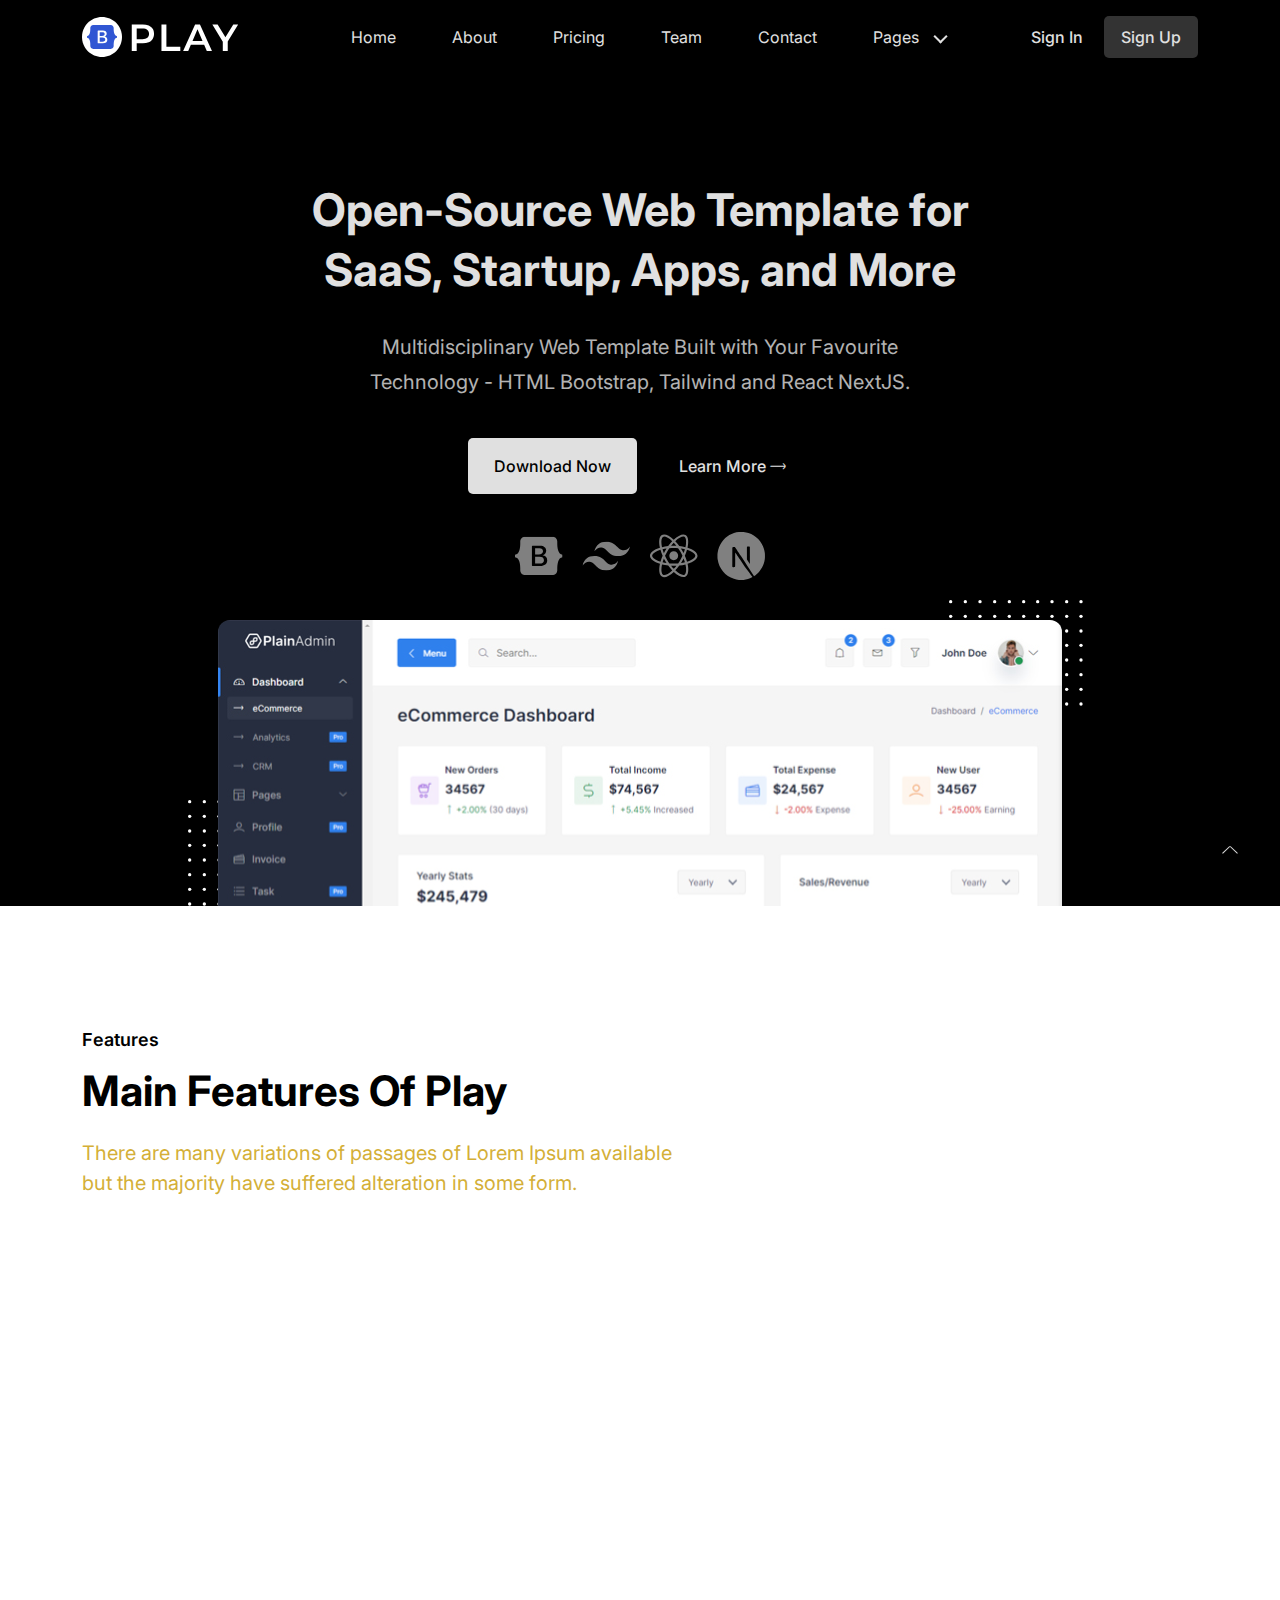
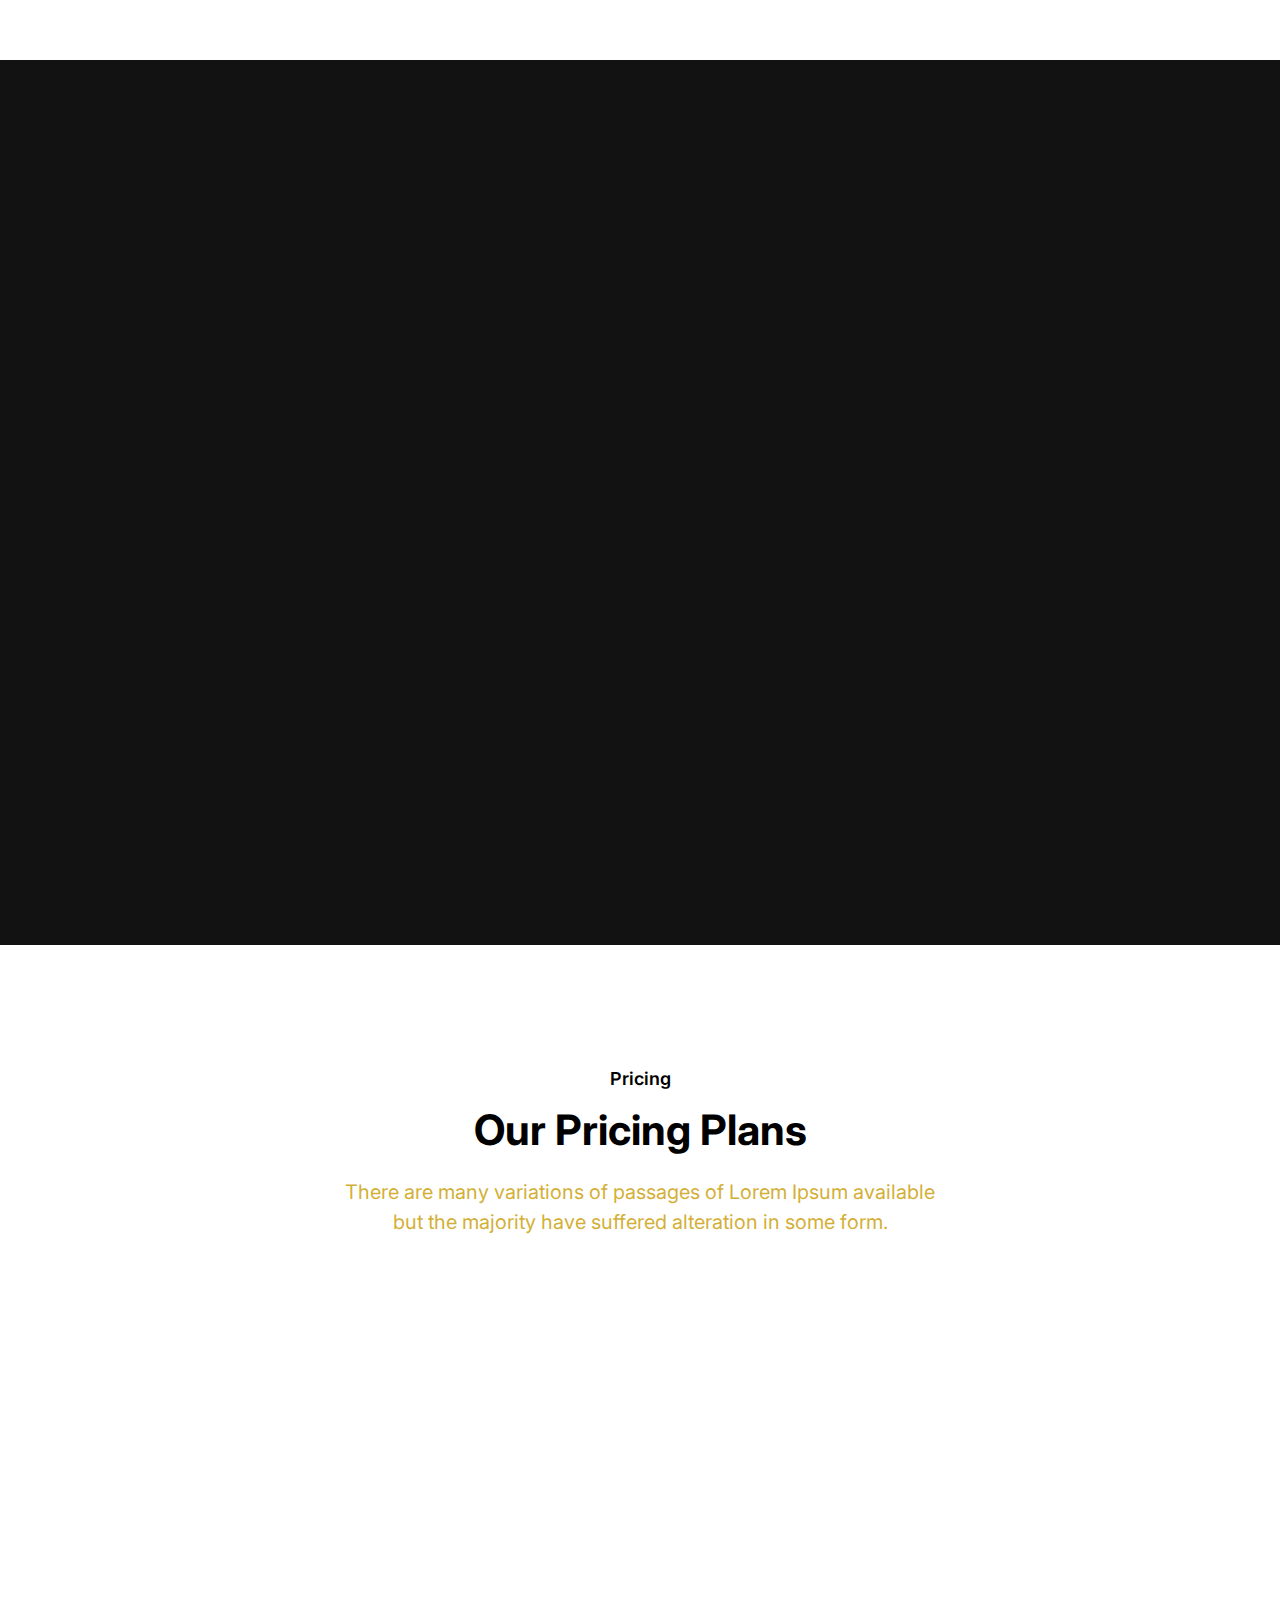
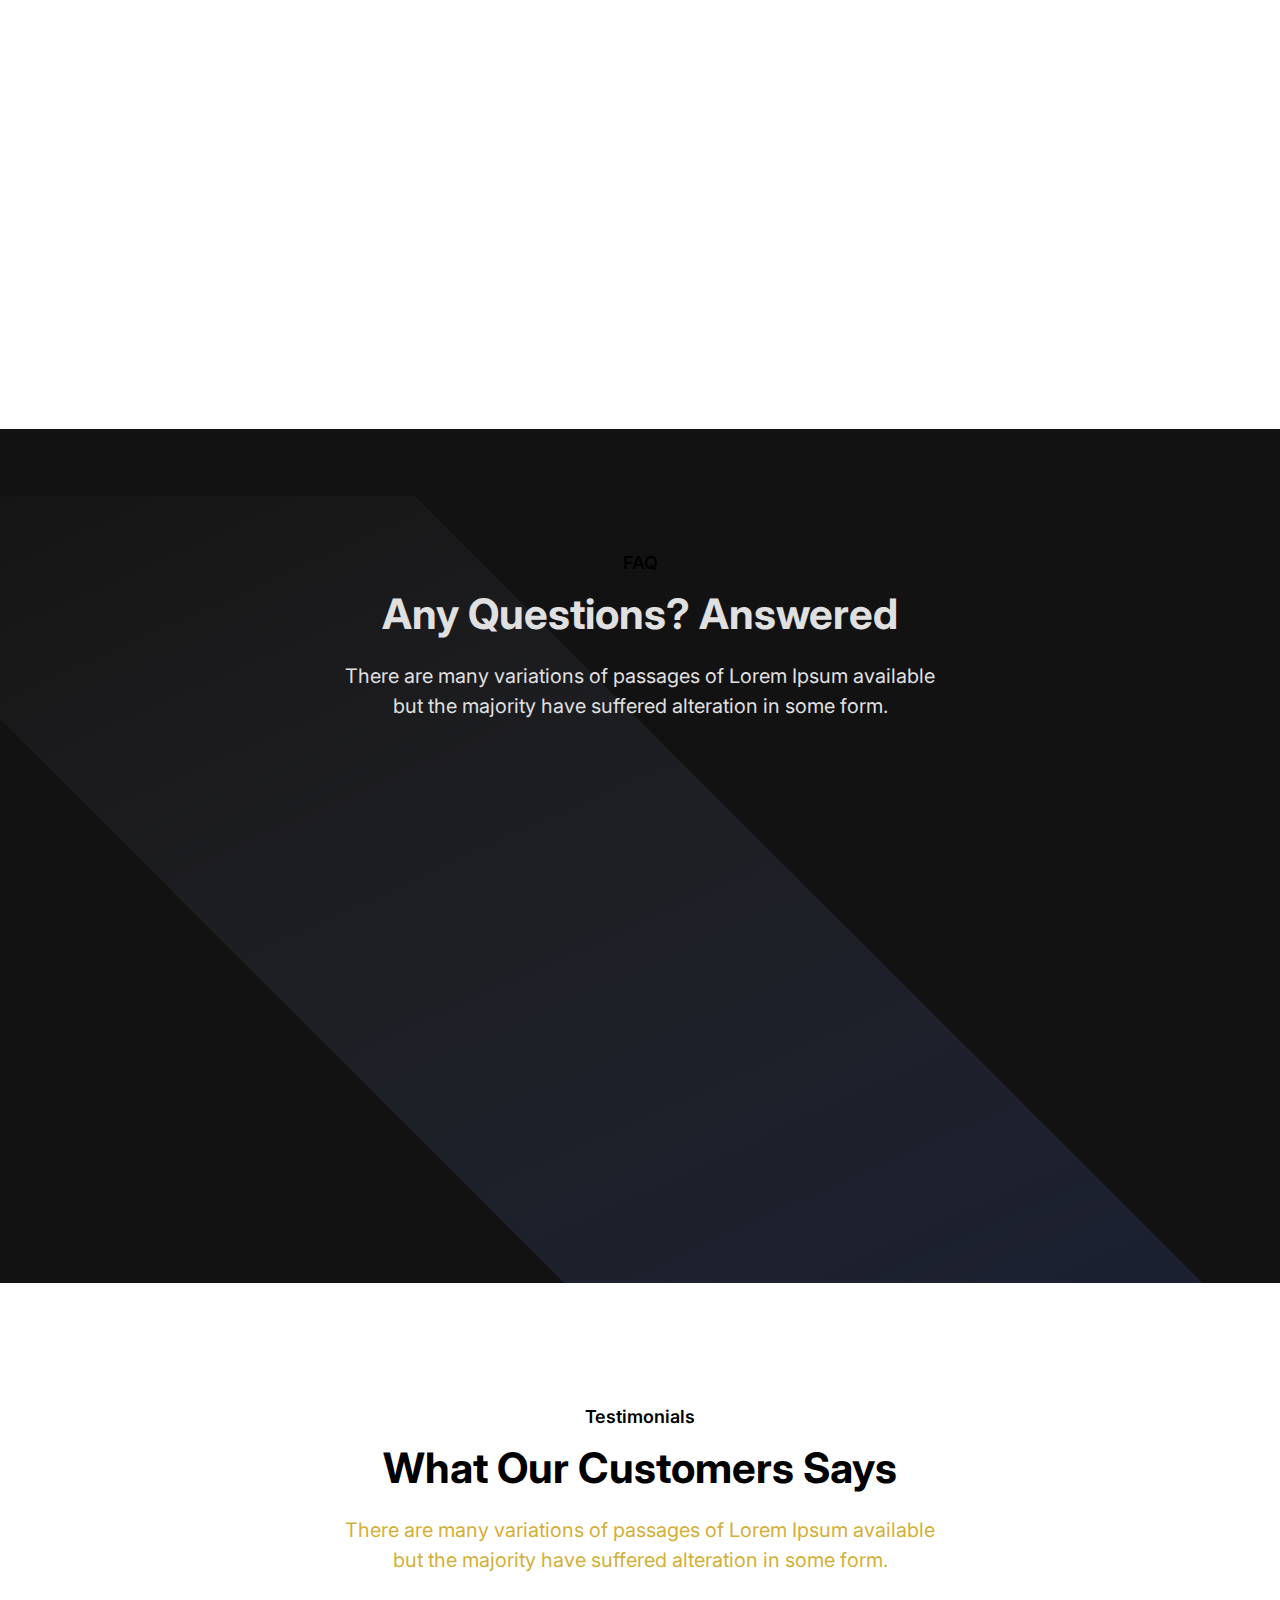
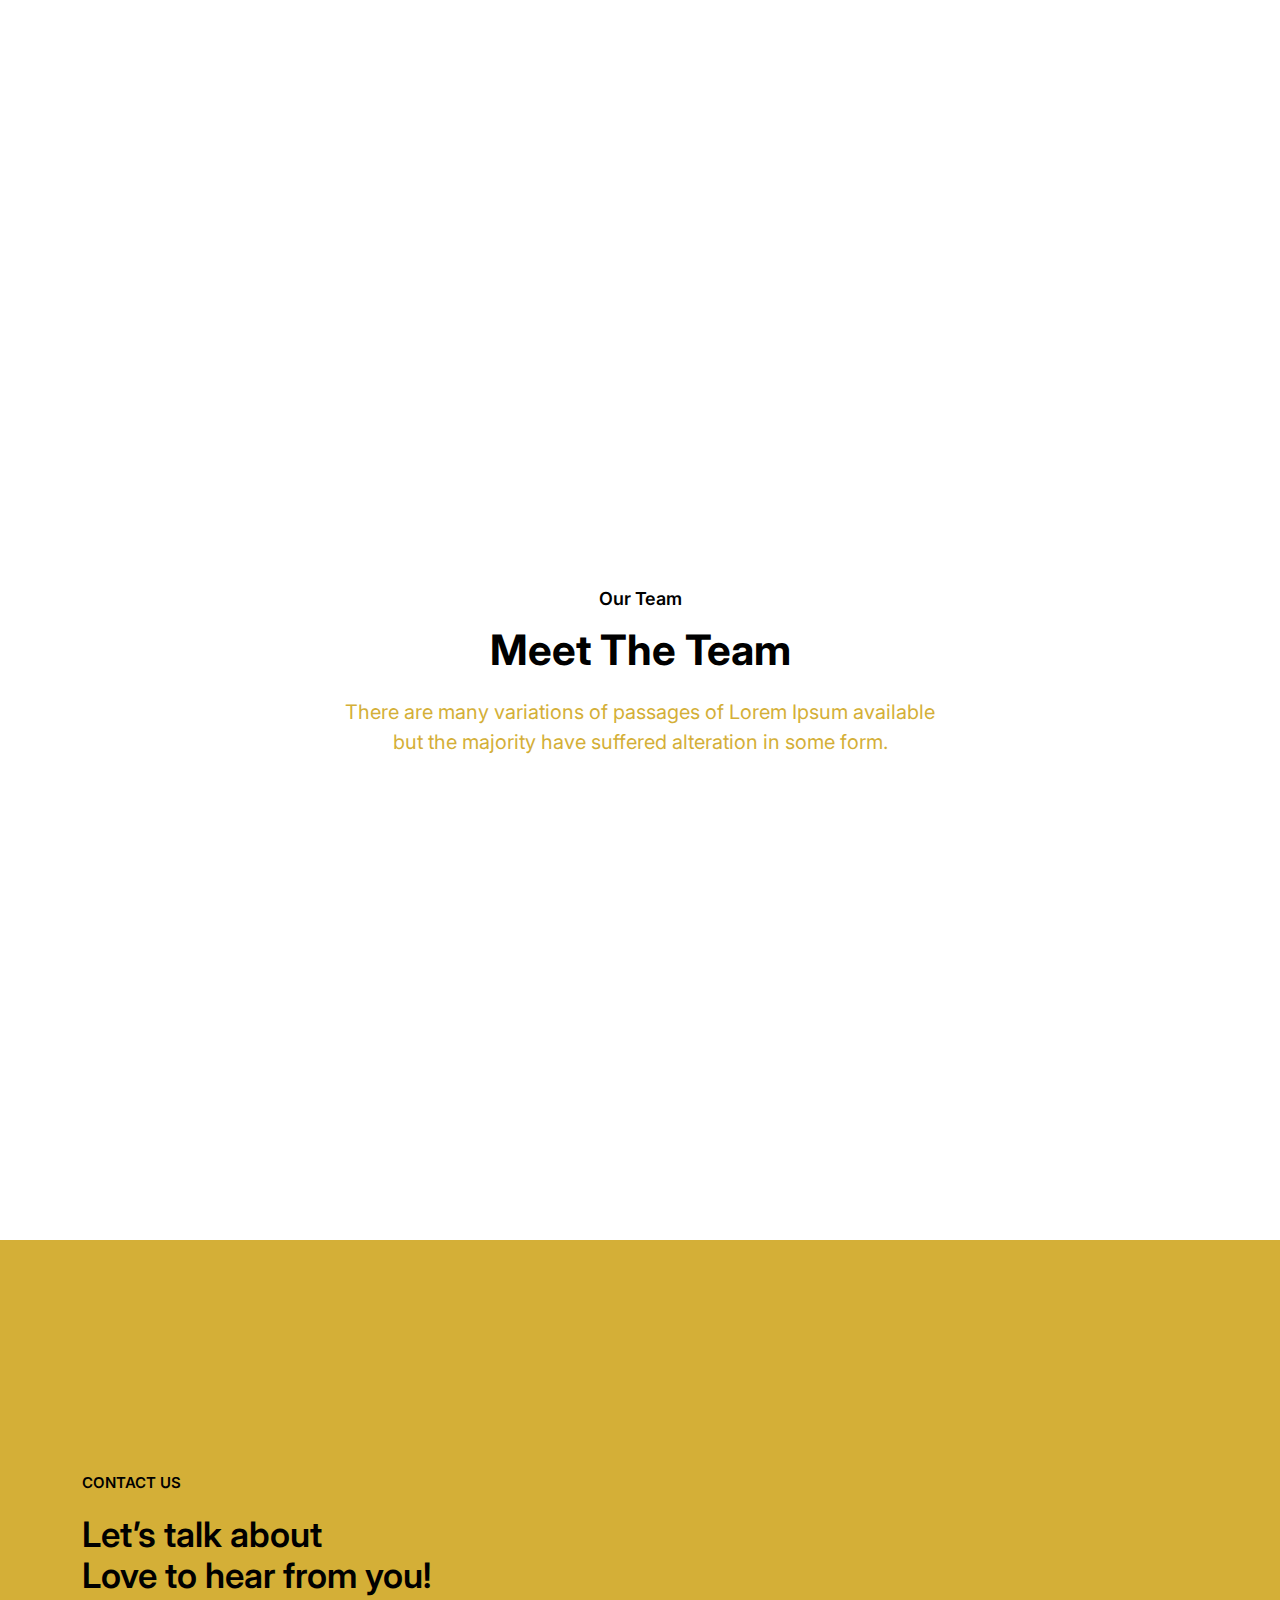
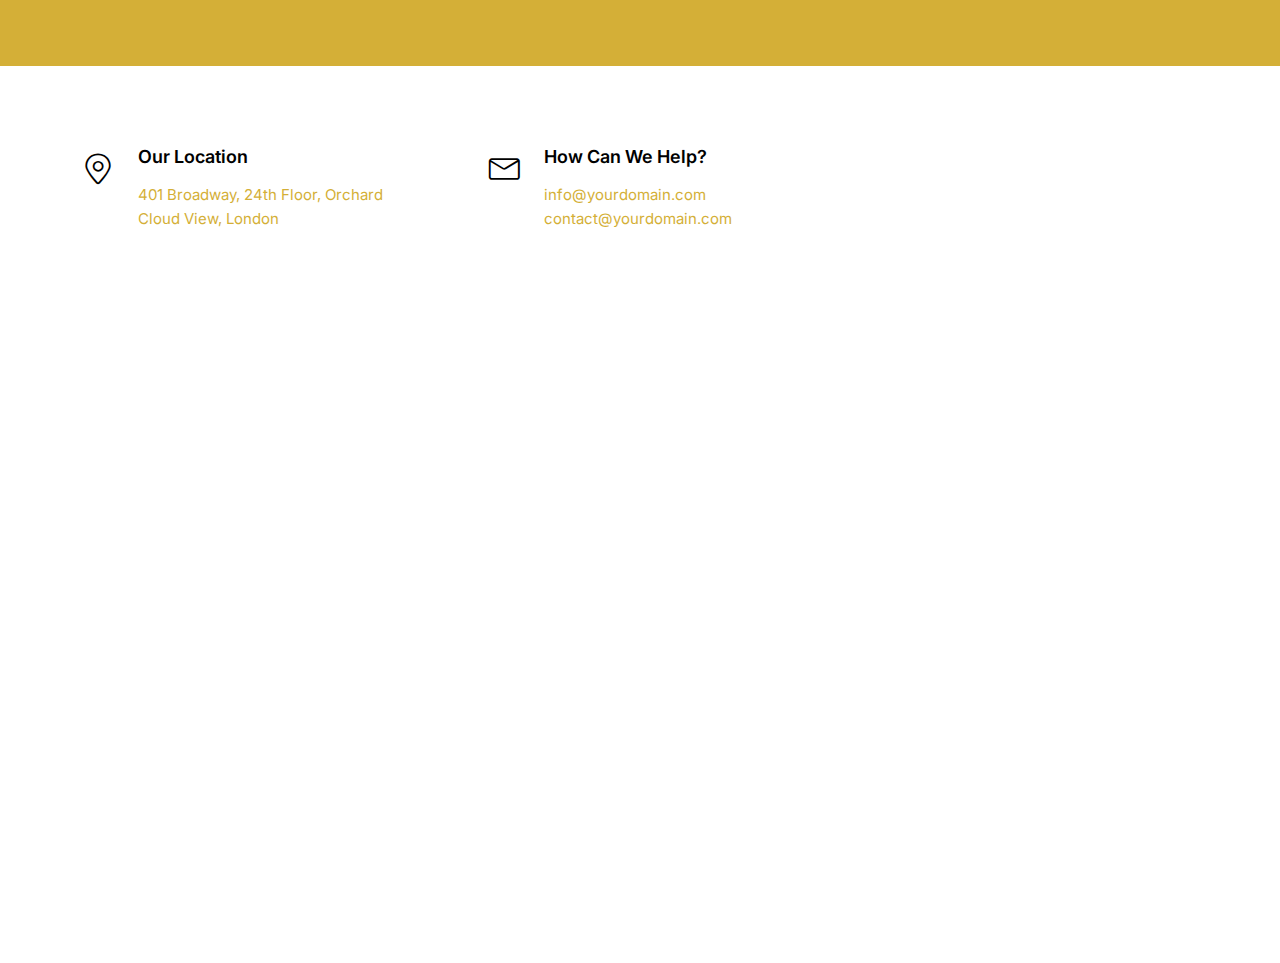
==== index.html @ b68e62ec "Add files via upload" ====
<!-- =========

	Template Name: Play
	Author: UIdeck
	Author URI: https://uideck.com/
	Support: https://uideck.com/support/
	Version: 1.1

========== -->

<!DOCTYPE html>
<html lang="en">
  <head>
    <meta charset="UTF-8" />
    <meta http-equiv="X-UA-Compatible" content="IE=edge" />
    <meta name="viewport" content="width=device-width, initial-scale=1.0" />
    <title>Play | Free Startup and SaaS Landing Page Template by UIdeck</title>

    <!-- Primary Meta Tags -->
<meta name="title" content="Play - Free Open Source HTML Bootstrap Template by UIdeck">
<meta name="description" content="Play - Free Open Source HTML Bootstrap Template by UIdeck Team">

<!-- Open Graph / Facebook -->
<meta property="og:type" content="website">
<meta property="og:url" content="https://uideck.com/play/">
<meta property="og:title" content="Play - Free Open Source HTML Bootstrap Template by UIdeck">
<meta property="og:description" content="Play - Free Open Source HTML Bootstrap Template by UIdeck Team">
<meta property="og:image" content="https://uideck.com/wp-content/uploads/2021/09/play-meta-bs.jpg">

<!-- Twitter -->
<meta property="twitter:card" content="summary_large_image">
<meta property="twitter:url" content="https://uideck.com/play/">
<meta property="twitter:title" content="Play - Free Open Source HTML Bootstrap Template by UIdeck">
<meta property="twitter:description" content="Play - Free Open Source HTML Bootstrap Template by UIdeck Team">
<meta property="twitter:image" content="https://uideck.com/wp-content/uploads/2021/09/play-meta-bs.jpg">

    <!--====== Favicon Icon ======-->
    <link
      rel="shortcut icon"
      href="assets/images/favicon.svg"
      type="image/svg"
    />

    <!-- ===== All CSS files ===== -->
    <link rel="stylesheet" href="assets/css/bootstrap.min.css" />
    <link rel="stylesheet" href="assets/css/animate.css" />
    <link rel="stylesheet" href="assets/css/lineicons.css" />
    <link rel="stylesheet" href="assets/css/ud-styles.css" />
  </head>
  <body>
    <!-- ====== Header Start ====== -->
    <header class="ud-header">
      <div class="container">
        <div class="row">
          <div class="col-lg-12">
            <nav class="navbar navbar-expand-lg">
              <a class="navbar-brand" href="index.html">
                <img src="assets/images/logo/logo.svg" alt="Logo" />
              </a>
              <button class="navbar-toggler">
                <span class="toggler-icon"> </span>
                <span class="toggler-icon"> </span>
                <span class="toggler-icon"> </span>
              </button>

              <div class="navbar-collapse">
                <ul id="nav" class="navbar-nav mx-auto">
                  <li class="nav-item">
                    <a class="ud-menu-scroll" href="#home">Home</a>
                  </li>

                  <li class="nav-item">
                    <a class="ud-menu-scroll" href="#about">About</a>
                  </li>
                  <li class="nav-item">
                    <a class="ud-menu-scroll" href="#pricing">Pricing</a>
                  </li>
                  <li class="nav-item">
                    <a class="ud-menu-scroll" href="#team">Team</a>
                  </li>
                  <li class="nav-item">
                    <a class="ud-menu-scroll" href="#contact">Contact</a>
                  </li>
                  <li class="nav-item nav-item-has-children">
                    <a href="javascript:void(0)"> Pages </a>
                    <ul class="ud-submenu">
                      <li class="ud-submenu-item">
                        <a href="about.html" class="ud-submenu-link">
                          About Page
                        </a>
                      </li>
                      <li class="ud-submenu-item">
                        <a href="pricing.html" class="ud-submenu-link">
                          Pricing Page
                        </a>
                      </li>
                      <li class="ud-submenu-item">
                        <a href="contact.html" class="ud-submenu-link">
                          Contact Page
                        </a>
                      </li>
                      <li class="ud-submenu-item">
                        <a href="blog.html" class="ud-submenu-link">
                          Blog Grid Page
                        </a>
                      </li>
                      <li class="ud-submenu-item">
                        <a href="blog-details.html" class="ud-submenu-link">
                          Blog Details Page
                        </a>
                      </li>
                      <li class="ud-submenu-item">
                        <a href="login.html" class="ud-submenu-link">
                          Sign In Page
                        </a>
                      </li>
                      <li class="ud-submenu-item">
                        <a href="404.html" class="ud-submenu-link">404 Page</a>
                      </li>
                    </ul>
                  </li>
                </ul>
              </div>

              <div class="navbar-btn d-none d-sm-inline-block">
                <a href="login.html" class="ud-main-btn ud-login-btn">
                  Sign In
                </a>
                <a class="ud-main-btn ud-white-btn" href="javascript:void(0)">
                  Sign Up
                </a>
              </div>
            </nav>
          </div>
        </div>
      </div>
    </header>
    <!-- ====== Header End ====== -->

    <!-- ====== Hero Start ====== -->
    <section class="ud-hero" id="home">
      <div class="container">
        <div class="row">
          <div class="col-lg-12">
            <div class="ud-hero-content wow fadeInUp" data-wow-delay=".2s">
              <h1 class="ud-hero-title">
                Open-Source Web Template for SaaS, Startup, Apps, and More
              </h1>
              <p class="ud-hero-desc">
                Multidisciplinary Web Template Built with Your Favourite
                Technology - HTML Bootstrap, Tailwind and React NextJS.
              </p>
              <ul class="ud-hero-buttons">
                <li>
                  <a href="" rel="nofollow noopener" target="_blank" class="ud-main-btn ud-white-btn">
                    Download Now
                  </a>
                </li>
                <li>
                  <a href="" rel="nofollow noopener" target="_blank" class="ud-main-btn ud-link-btn">
                    Learn More <i class="lni lni-arrow-right"></i>
                  </a>
                </li>
              </ul>
            </div>
            <div
              class="ud-hero-brands-wrapper wow fadeInUp"
              data-wow-delay=".3s"
            >
              <img src="assets/images/hero/brand.svg" alt="brand" />
            </div>
            <div class="ud-hero-image wow fadeInUp" data-wow-delay=".25s">
              <img src="assets/images/hero/hero-image.svg" alt="hero-image" />
              <img
                src="assets/images/hero/dotted-shape.svg"
                alt="shape"
                class="shape shape-1"
              />
              <img
                src="assets/images/hero/dotted-shape.svg"
                alt="shape"
                class="shape shape-2"
              />
            </div>
          </div>
        </div>
      </div>
    </section>
    <!-- ====== Hero End ====== -->

    <!-- ====== Features Start ====== -->
    <section id="features" class="ud-features">
      <div class="container">
        <div class="row">
          <div class="col-lg-12">
            <div class="ud-section-title">
              <span>Features</span>
              <h2>Main Features of Play</h2>
              <p>
                There are many variations of passages of Lorem Ipsum available
                but the majority have suffered alteration in some form.
              </p>
            </div>
          </div>
        </div>
        <div class="row">
          <div class="col-xl-3 col-lg-3 col-sm-6">
            <div class="ud-single-feature wow fadeInUp" data-wow-delay=".1s">
              <div class="ud-feature-icon">
                <i class="lni lni-gift"></i>
              </div>
              <div class="ud-feature-content">
                <h3 class="ud-feature-title">Free and Open-Source</h3>
                <p class="ud-feature-desc">
                  Lorem Ipsum is simply dummy text of the printing and industry.
                </p>
                <a href="javascript:void(0)" class="ud-feature-link">
                  Learn More
                </a>
              </div>
            </div>
          </div>
          <div class="col-xl-3 col-lg-3 col-sm-6">
            <div class="ud-single-feature wow fadeInUp" data-wow-delay=".15s">
              <div class="ud-feature-icon">
                <i class="lni lni-move"></i>
              </div>
              <div class="ud-feature-content">
                <h3 class="ud-feature-title">Multipurpose Template</h3>
                <p class="ud-feature-desc">
                  Lorem Ipsum is simply dummy text of the printing and industry.
                </p>
                <a href="javascript:void(0)" class="ud-feature-link">
                  Learn More
                </a>
              </div>
            </div>
          </div>
          <div class="col-xl-3 col-lg-3 col-sm-6">
            <div class="ud-single-feature wow fadeInUp" data-wow-delay=".2s">
              <div class="ud-feature-icon">
                <i class="lni lni-layout"></i>
              </div>
              <div class="ud-feature-content">
                <h3 class="ud-feature-title">High-quality Design</h3>
                <p class="ud-feature-desc">
                  Lorem Ipsum is simply dummy text of the printing and industry.
                </p>
                <a href="javascript:void(0)" class="ud-feature-link">
                  Learn More
                </a>
              </div>
            </div>
          </div>
          <div class="col-xl-3 col-lg-3 col-sm-6">
            <div class="ud-single-feature wow fadeInUp" data-wow-delay=".25s">
              <div class="ud-feature-icon">
                <i class="lni lni-layers"></i>
              </div>
              <div class="ud-feature-content">
                <h3 class="ud-feature-title">All Essential Elements</h3>
                <p class="ud-feature-desc">
                  Lorem Ipsum is simply dummy text of the printing and industry.
                </p>
                <a href="javascript:void(0)" class="ud-feature-link">
                  Learn More
                </a>
              </div>
            </div>
          </div>
        </div>
      </div>
    </section>
    <!-- ====== Features End ====== -->

    <!-- ====== About Start ====== -->
    <section id="about" class="ud-about">
      <div class="container">
        <div class="ud-about-wrapper wow fadeInUp" data-wow-delay=".2s">
          <div class="ud-about-content-wrapper">
            <div class="ud-about-content">
              <span class="tag">About Us</span>
              <h2>Brilliant Toolkit to Build Nextgen Website Faster.</h2>
              <p>
                The main ‘thrust’ is to focus on educating attendees on how to
                best protect highly vulnerable business applications with
                interactive panel discussions and roundtables led by subject
                matter experts.
              </p>

              <p>
                The main ‘thrust’ is to focus on educating attendees on how to
                best protect highly vulnerable business applications with
                interactive panel.
              </p>
              <a href="javascript:void(0)" class="ud-main-btn">Learn More</a>
            </div>
          </div>
          <div class="ud-about-image">
            <img src="assets/images/about/about-image.svg" alt="about-image" />
          </div>
        </div>
      </div>
    </section>
    <!-- ====== About End ====== -->

    <!-- ====== Pricing Start ====== -->
    <section id="pricing" class="ud-pricing">
      <div class="container">
        <div class="row">
          <div class="col-lg-12">
            <div class="ud-section-title mx-auto text-center">
              <span>Pricing</span>
              <h2>Our Pricing Plans</h2>
              <p>
                There are many variations of passages of Lorem Ipsum available
                but the majority have suffered alteration in some form.
              </p>
            </div>
          </div>
        </div>

        <div class="row g-0 align-items-center justify-content-center">
          <div class="col-lg-4 col-md-6 col-sm-10">
            <div
              class="ud-single-pricing first-item wow fadeInUp"
              data-wow-delay=".15s"
            >
              <div class="ud-pricing-header">
                <h3>STARTING FROM</h3>
                <h4>$ 19.99/mo</h4>
              </div>
              <div class="ud-pricing-body">
                <ul>
                  <li>5 User</li>
                  <li>All UI components</li>
                  <li>Lifetime access</li>
                  <li>Free updates</li>
                  <li>Use on 1 (one) project</li>
                  <li>4 Months support</li>
                </ul>
              </div>
              <div class="ud-pricing-footer">
                <a href="javascript:void(0)" class="ud-main-btn ud-border-btn">
                  Purchase Now
                </a>
              </div>
            </div>
          </div>
          <div class="col-lg-4 col-md-6 col-sm-10">
            <div
              class="ud-single-pricing active wow fadeInUp"
              data-wow-delay=".1s"
            >
              <span class="ud-popular-tag">POPULAR</span>
              <div class="ud-pricing-header">
                <h3>STARTING FROM</h3>
                <h4>$ 30.99/mo</h4>
              </div>
              <div class="ud-pricing-body">
                <ul>
                  <li>5 User</li>
                  <li>All UI components</li>
                  <li>Lifetime access</li>
                  <li>Free updates</li>
                  <li>Use on 1 (one) project</li>
                  <li>4 Months support</li>
                </ul>
              </div>
              <div class="ud-pricing-footer">
                <a href="javascript:void(0)" class="ud-main-btn ud-white-btn">
                  Purchase Now
                </a>
              </div>
            </div>
          </div>
          <div class="col-lg-4 col-md-6 col-sm-10">
            <div
              class="ud-single-pricing last-item wow fadeInUp"
              data-wow-delay=".15s"
            >
              <div class="ud-pricing-header">
                <h3>STARTING FROM</h3>
                <h4>$ 70.99/mo</h4>
              </div>
              <div class="ud-pricing-body">
                <ul>
                  <li>5 User</li>
                  <li>All UI components</li>
                  <li>Lifetime access</li>
                  <li>Free updates</li>
                  <li>Use on 1 (one) project</li>
                  <li>4 Months support</li>
                </ul>
              </div>
              <div class="ud-pricing-footer">
                <a href="javascript:void(0)" class="ud-main-btn ud-border-btn">
                  Purchase Now
                </a>
              </div>
            </div>
          </div>
        </div>
      </div>
    </section>
    <!-- ====== Pricing End ====== -->

    <!-- ====== FAQ Start ====== -->
    <section id="faq" class="ud-faq">
      <div class="shape">
        <img src="assets/images/faq/shape.svg" alt="shape" />
      </div>
      <div class="container">
        <div class="row">
          <div class="col-lg-12">
            <div class="ud-section-title text-center mx-auto" id="ud-section-title">
              <span>FAQ</span>
              <h2>Any Questions? Answered</h2>
              <p>
                There are many variations of passages of Lorem Ipsum available
                but the majority have suffered alteration in some form.
              </p>
            </div>
          </div>
        </div>

        <div class="row">
          <div class="col-lg-6">
            <div class="ud-single-faq wow fadeInUp" data-wow-delay=".1s">
              <div class="accordion">
                <button
                  class="ud-faq-btn collapsed"
                  data-bs-toggle="collapse"
                  data-bs-target="#collapseOne"
                >
                  <span class="icon flex-shrink-0">
                    <i class="lni lni-chevron-down"></i>
                  </span>
                  <span>How to use UIdeck?</span>
                </button>
                <div id="collapseOne" class="accordion-collapse collapse">
                  <div class="ud-faq-body">
                    Lorem Ipsum is simply dummy text of the printing and
                    typesetting industry. Lorem Ipsum has been the industry's
                    standard dummy text ever since the 1500s, when an unknown
                    printer took a galley of type and scrambled it to make a
                    type specimen book.
                  </div>
                </div>
              </div>
            </div>
            <div class="ud-single-faq wow fadeInUp" data-wow-delay=".15s">
              <div class="accordion">
                <button
                  class="ud-faq-btn collapsed"
                  data-bs-toggle="collapse"
                  data-bs-target="#collapseTwo"
                >
                  <span class="icon flex-shrink-0">
                    <i class="lni lni-chevron-down"></i>
                  </span>
                  <span>How to download icons from Lineicons?</span>
                </button>
                <div id="collapseTwo" class="accordion-collapse collapse">
                  <div class="ud-faq-body">
                    Lorem Ipsum is simply dummy text of the printing and
                    typesetting industry. Lorem Ipsum has been the industry's
                    standard dummy text ever since the 1500s, when an unknown
                    printer took a galley of type and scrambled it to make a
                    type specimen book.
                  </div>
                </div>
              </div>
            </div>
            <div class="ud-single-faq wow fadeInUp" data-wow-delay=".2s">
              <div class="accordion">
                <button
                  class="ud-faq-btn collapsed"
                  data-bs-toggle="collapse"
                  data-bs-target="#collapseThree"
                >
                  <span class="icon flex-shrink-0">
                    <i class="lni lni-chevron-down"></i>
                  </span>
                  <span>Is GrayGrids part of UIdeck?</span>
                </button>
                <div id="collapseThree" class="accordion-collapse collapse">
                  <div class="ud-faq-body">
                    Lorem Ipsum is simply dummy text of the printing and
                    typesetting industry. Lorem Ipsum has been the industry's
                    standard dummy text ever since the 1500s, when an unknown
                    printer took a galley of type and scrambled it to make a
                    type specimen book.
                  </div>
                </div>
              </div>
            </div>
          </div>
          <div class="col-lg-6">
            <div class="ud-single-faq wow fadeInUp" data-wow-delay=".1s">
              <div class="accordion">
                <button
                  class="ud-faq-btn collapsed"
                  data-bs-toggle="collapse"
                  data-bs-target="#collapseFour"
                >
                  <span class="icon flex-shrink-0">
                    <i class="lni lni-chevron-down"></i>
                  </span>
                  <span>Can I use this template for commercial project?</span>
                </button>
                <div id="collapseFour" class="accordion-collapse collapse">
                  <div class="ud-faq-body">
                    Lorem Ipsum is simply dummy text of the printing and
                    typesetting industry. Lorem Ipsum has been the industry's
                    standard dummy text ever since the 1500s, when an unknown
                    printer took a galley of type and scrambled it to make a
                    type specimen book.
                  </div>
                </div>
              </div>
            </div>
            <div class="ud-single-faq wow fadeInUp" data-wow-delay=".15s">
              <div class="accordion">
                <button
                  class="ud-faq-btn collapsed"
                  data-bs-toggle="collapse"
                  data-bs-target="#collapseFive"
                >
                  <span class="icon flex-shrink-0">
                    <i class="lni lni-chevron-down"></i>
                  </span>
                  <span>Do you have plan releasing Play Pro?</span>
                </button>
                <div id="collapseFive" class="accordion-collapse collapse">
                  <div class="ud-faq-body">
                    Lorem Ipsum is simply dummy text of the printing and
                    typesetting industry. Lorem Ipsum has been the industry's
                    standard dummy text ever since the 1500s, when an unknown
                    printer took a galley of type and scrambled it to make a
                    type specimen book.
                  </div>
                </div>
              </div>
            </div>
            <div class="ud-single-faq wow fadeInUp" data-wow-delay=".2s">
              <div class="accordion">
                <button
                  class="ud-faq-btn collapsed"
                  data-bs-toggle="collapse"
                  data-bs-target="#collapseSix"
                >
                  <span class="icon flex-shrink-0">
                    <i class="lni lni-chevron-down"></i>
                  </span>
                  <span>Where and how to host this template?</span>
                </button>
                <div id="collapseSix" class="accordion-collapse collapse">
                  <div class="ud-faq-body">
                    Lorem Ipsum is simply dummy text of the printing and
                    typesetting industry. Lorem Ipsum has been the industry's
                    standard dummy text ever since the 1500s, when an unknown
                    printer took a galley of type and scrambled it to make a
                    type specimen book.
                  </div>
                </div>
              </div>
            </div>
          </div>
        </div>
      </div>
    </section>
    <!-- ====== FAQ End ====== -->

    <!-- ====== Testimonials Start ====== -->
    <section id="testimonials" class="ud-testimonials">
      <div class="container">
        <div class="row">
          <div class="col-lg-12">
            <div class="ud-section-title mx-auto text-center">
              <span>Testimonials</span>
              <h2>What our Customers Says</h2>
              <p>
                There are many variations of passages of Lorem Ipsum available
                but the majority have suffered alteration in some form.
              </p>
            </div>
          </div>
        </div>

        <div class="row">
          <div class="col-lg-4 col-md-6">
            <div
              class="ud-single-testimonial wow fadeInUp"
              data-wow-delay=".1s"
            >
              <div class="ud-testimonial-ratings">
                <i class="lni lni-star-filled"></i>
                <i class="lni lni-star-filled"></i>
                <i class="lni lni-star-filled"></i>
                <i class="lni lni-star-filled"></i>
                <i class="lni lni-star-filled"></i>
              </div>
              <div class="ud-testimonial-content">
                <p>
                  “Our members are so impressed. It's intuitive. It's clean.
                  It's distraction free. If you're building a community.
                </p>
              </div>
              <div class="ud-testimonial-info">
                <div class="ud-testimonial-image">
                  <img
                    src="assets/images/testimonials/author-01.png"
                    alt="author"
                  />
                </div>
                <div class="ud-testimonial-meta">
                  <h4>Sabo Masties</h4>
                  <p>Founder @UIdeck</p>
                </div>
              </div>
            </div>
          </div>
          <div class="col-lg-4 col-md-6">
            <div
              class="ud-single-testimonial wow fadeInUp"
              data-wow-delay=".15s"
            >
              <div class="ud-testimonial-ratings">
                <i class="lni lni-star-filled"></i>
                <i class="lni lni-star-filled"></i>
                <i class="lni lni-star-filled"></i>
                <i class="lni lni-star-filled"></i>
                <i class="lni lni-star-filled"></i>
              </div>
              <div class="ud-testimonial-content">
                <p>
                  “Our members are so impressed. It's intuitive. It's clean.
                  It's distraction free. If you're building a community.
                </p>
              </div>
              <div class="ud-testimonial-info">
                <div class="ud-testimonial-image">
                  <img
                    src="assets/images/testimonials/author-02.png"
                    alt="author"
                  />
                </div>
                <div class="ud-testimonial-meta">
                  <h4>Margin Gesmu</h4>
                  <p>Founder @Lineicons</p>
                </div>
              </div>
            </div>
          </div>
          <div class="col-lg-4 col-md-6">
            <div
              class="ud-single-testimonial wow fadeInUp"
              data-wow-delay=".2s"
            >
              <div class="ud-testimonial-ratings">
                <i class="lni lni-star-filled"></i>
                <i class="lni lni-star-filled"></i>
                <i class="lni lni-star-filled"></i>
                <i class="lni lni-star-filled"></i>
                <i class="lni lni-star-filled"></i>
              </div>
              <div class="ud-testimonial-content">
                <p>
                  “Our members are so impressed. It's intuitive. It's clean.
                  It's distraction free. If you're building a community.
                </p>
              </div>
              <div class="ud-testimonial-info">
                <div class="ud-testimonial-image">
                  <img
                    src="assets/images/testimonials/author-03.png"
                    alt="author"
                  />
                </div>
                <div class="ud-testimonial-meta">
                  <h4>William Smith</h4>
                  <p>Founder @GrayGrids</p>
                </div>
              </div>
            </div>
          </div>
        </div>
        <div class="row">
          <div class="col-lg-12">
            <div class="ud-brands wow fadeInUp" data-wow-delay=".2s">
              <div class="ud-title">
                <h6>Trusted and Used by</h6>
              </div>
              <div class="ud-brands-logo">
                <div class="ud-single-logo">
                  <img src="assets/images/brands/ayroui.svg" alt="ayroui" />
                </div>
                <div class="ud-single-logo">
                  <img src="assets/images/brands/uideck.svg" alt="uideck" />
                </div>
                <div class="ud-single-logo">
                  <img
                    src="assets/images/brands/graygrids.svg"
                    alt="graygrids"
                  />
                </div>
                <div class="ud-single-logo">
                  <img
                    src="assets/images/brands/lineicons.svg"
                    alt="lineicons"
                  />
                </div>
                <div class="ud-single-logo">
                  <img
                    src="assets/images/brands/ecommerce-html.svg"
                    alt="ecommerce-html"
                  />
                </div>
              </div>
            </div>
          </div>
        </div>
      </div>
    </section>
    <!-- ====== Testimonials End ====== -->

    <!-- ====== Team Start ====== -->
    <section id="team" class="ud-team">
      <div class="container">
        <div class="row">
          <div class="col-lg-12">
            <div class="ud-section-title mx-auto text-center">
              <span>Our Team</span>
              <h2>Meet The Team</h2>
              <p>
                There are many variations of passages of Lorem Ipsum available
                but the majority have suffered alteration in some form.
              </p>
            </div>
          </div>
        </div>

        <div class="row">
          <div class="col-xl-3 col-lg-3 col-sm-6">
            <div class="ud-single-team wow fadeInUp" data-wow-delay=".1s">
              <div class="ud-team-image-wrapper">
                <div class="ud-team-image">
                  <img src="assets/images/team/team-01.png" alt="team" />
                </div>

                <img
                  src="assets/images/team/dotted-shape.svg"
                  alt="shape"
                  class="shape shape-1"
                />
                <img
                  src="assets/images/team/shape-2.svg"
                  alt="shape"
                  class="shape shape-2"
                />
              </div>
              <div class="ud-team-info">
                <h5>Adveen Desuza</h5>
                <h6>UI Designer</h6>
              </div>
              <ul class="ud-team-socials">
                <li>
                  <a href="https://twitter.com/MusharofChy">
                    <i class="lni lni-facebook-filled"></i>
                  </a>
                </li>
                <li>
                  <a href="https://twitter.com/MusharofChy">
                    <i class="lni lni-twitter-filled"></i>
                  </a>
                </li>
                <li>
                  <a href="https://twitter.com/MusharofChy">
                    <i class="lni lni-instagram-filled"></i>
                  </a>
                </li>
              </ul>
            </div>
          </div>
          <div class="col-xl-3 col-lg-3 col-sm-6">
            <div class="ud-single-team wow fadeInUp" data-wow-delay=".15s">
              <div class="ud-team-image-wrapper">
                <div class="ud-team-image">
                  <img src="assets/images/team/team-02.png" alt="team" />
                </div>

                <img
                  src="assets/images/team/dotted-shape.svg"
                  alt="shape"
                  class="shape shape-1"
                />
                <img
                  src="assets/images/team/shape-2.svg"
                  alt="shape"
                  class="shape shape-2"
                />
              </div>
              <div class="ud-team-info">
                <h5>Jezmin uniya</h5>
                <h6>Product Designer</h6>
              </div>
              <ul class="ud-team-socials">
                <li>
                  <a href="https://twitter.com/MusharofChy">
                    <i class="lni lni-facebook-filled"></i>
                  </a>
                </li>
                <li>
                  <a href="https://twitter.com/MusharofChy">
                    <i class="lni lni-twitter-filled"></i>
                  </a>
                </li>
                <li>
                  <a href="https://twitter.com/MusharofChy">
                    <i class="lni lni-instagram-filled"></i>
                  </a>
                </li>
              </ul>
            </div>
          </div>
          <div class="col-xl-3 col-lg-3 col-sm-6">
            <div class="ud-single-team wow fadeInUp" data-wow-delay=".2s">
              <div class="ud-team-image-wrapper">
                <div class="ud-team-image">
                  <img src="assets/images/team/team-03.png" alt="team" />
                </div>

                <img
                  src="assets/images/team/dotted-shape.svg"
                  alt="shape"
                  class="shape shape-1"
                />
                <img
                  src="assets/images/team/shape-2.svg"
                  alt="shape"
                  class="shape shape-2"
                />
              </div>
              <div class="ud-team-info">
                <h5>Andrieo Gloree</h5>
                <h6>App Developer</h6>
              </div>
              <ul class="ud-team-socials">
                <li>
                  <a href="https://twitter.com/MusharofChy">
                    <i class="lni lni-facebook-filled"></i>
                  </a>
                </li>
                <li>
                  <a href="https://twitter.com/MusharofChy">
                    <i class="lni lni-twitter-filled"></i>
                  </a>
                </li>
                <li>
                  <a href="https://twitter.com/MusharofChy">
                    <i class="lni lni-instagram-filled"></i>
                  </a>
                </li>
              </ul>
            </div>
          </div>
          <div class="col-xl-3 col-lg-3 col-sm-6">
            <div class="ud-single-team wow fadeInUp" data-wow-delay=".25s">
              <div class="ud-team-image-wrapper">
                <div class="ud-team-image">
                  <img src="assets/images/team/team-04.png" alt="team" />
                </div>

                <img
                  src="assets/images/team/dotted-shape.svg"
                  alt="shape"
                  class="shape shape-1"
                />
                <img
                  src="assets/images/team/shape-2.svg"
                  alt="shape"
                  class="shape shape-2"
                />
              </div>
              <div class="ud-team-info">
                <h5>Jackie Sanders</h5>
                <h6>Content Writer</h6>
              </div>
              <ul class="ud-team-socials">
                <li>
                  <a href="https://twitter.com/MusharofChy">
                    <i class="lni lni-facebook-filled"></i>
                  </a>
                </li>
                <li>
                  <a href="https://twitter.com/MusharofChy">
                    <i class="lni lni-twitter-filled"></i>
                  </a>
                </li>
                <li>
                  <a href="https://twitter.com/MusharofChy">
                    <i class="lni lni-instagram-filled"></i>
                  </a>
                </li>
              </ul>
            </div>
          </div>
        </div>
      </div>
    </section>
    <!-- ====== Team End ====== -->

    <!-- ====== Contact Start ====== -->
    <section id="contact" class="ud-contact">
      <div class="container">
        <div class="row align-items-center">
          <div class="col-xl-8 col-lg-7">
            <div class="ud-contact-content-wrapper">
              <div class="ud-contact-title">
                <span>CONTACT US</span>
                <h2>
                  Let’s talk about <br />
                  Love to hear from you!
                </h2>
              </div>
              <div class="ud-contact-info-wrapper">
                <div class="ud-single-info">
                  <div class="ud-info-icon">
                    <i class="lni lni-map-marker"></i>
                  </div>
                  <div class="ud-info-meta">
                    <h5>Our Location</h5>
                    <p>401 Broadway, 24th Floor, Orchard Cloud View, London</p>
                  </div>
                </div>
                <div class="ud-single-info">
                  <div class="ud-info-icon">
                    <i class="lni lni-envelope"></i>
                  </div>
                  <div class="ud-info-meta">
                    <h5>How Can We Help?</h5>
                    <p>info@yourdomain.com</p>
                    <p>contact@yourdomain.com</p>
                  </div>
                </div>
              </div>
            </div>
          </div>
          <div class="col-xl-4 col-lg-5">
            <div
              class="ud-contact-form-wrapper wow fadeInUp"
              data-wow-delay=".2s"
            >
              <h3 class="ud-contact-form-title">Send us a Message</h3>
              <form class="ud-contact-form">
                <div class="ud-form-group">
                  <label for="fullName">Full Name*</label>
                  <input
                    type="text"
                    name="fullName"
                    placeholder="Adam Gelius"
                  />
                </div>
                <div class="ud-form-group">
                  <label for="email">Email*</label>
                  <input
                    type="email"
                    name="email"
                    placeholder="example@yourmail.com"
                  />
                </div>
                <div class="ud-form-group">
                  <label for="phone">Phone*</label>
                  <input
                    type="text"
                    name="phone"
                    placeholder="+885 1254 5211 552"
                  />
                </div>
                <div class="ud-form-group">
                  <label for="message">Message*</label>
                  <textarea
                    name="message"
                    rows="1"
                    placeholder="type your message here"
                  ></textarea>
                </div>
                <div class="ud-form-group mb-0">
                  <button type="submit" class="ud-main-btn">
                    Send Message
                  </button>
                </div>
              </form>
            </div>
          </div>
        </div>
      </div>
    </section>
    <!-- ====== Contact End ====== -->

    <!-- ====== Footer Start ====== -->
    <footer class="ud-footer wow fadeInUp" data-wow-delay=".15s">
      <div class="shape shape-1">
        <img src="assets/images/footer/shape-1.svg" alt="shape" />
      </div>
      <div class="shape shape-2">
        <img src="assets/images/footer/shape-2.svg" alt="shape" />
      </div>
      <div class="shape shape-3">
        <img src="assets/images/footer/shape-3.svg" alt="shape" />
      </div>
      <div class="ud-footer-widgets">
        <div class="container">
          <div class="row">
            <div class="col-xl-3 col-lg-4 col-md-6">
              <div class="ud-widget">
                <a href="index.html" class="ud-footer-logo">
                  <img src="assets/images/logo/logo.svg" alt="logo" />
                </a>
                <p class="ud-widget-desc">
                  We create digital experiences for brands and companies by
                  using technology.
                </p>
                <ul class="ud-widget-socials">
                  <li>
                    <a href="https://twitter.com/MusharofChy">
                      <i class="lni lni-facebook-filled"></i>
                    </a>
                  </li>
                  <li>
                    <a href="https://twitter.com/MusharofChy">
                      <i class="lni lni-twitter-filled"></i>
                    </a>
                  </li>
                  <li>
                    <a href="https://twitter.com/MusharofChy">
                      <i class="lni lni-instagram-filled"></i>
                    </a>
                  </li>
                  <li>
                    <a href="https://twitter.com/MusharofChy">
                      <i class="lni lni-linkedin-original"></i>
                    </a>
                  </li>
                </ul>
              </div>
            </div>

            <div class="col-xl-2 col-lg-2 col-md-6 col-sm-6">
              <div class="ud-widget">
                <h5 class="ud-widget-title">About Us</h5>
                <ul class="ud-widget-links">
                  <li>
                    <a href="javascript:void(0)">Home</a>
                  </li>
                  <li>
                    <a href="javascript:void(0)">Features</a>
                  </li>
                  <li>
                    <a href="javascript:void(0)">About</a>
                  </li>
                  <li>
                    <a href="javascript:void(0)">Testimonial</a>
                  </li>
                </ul>
              </div>
            </div>
            <div class="col-xl-2 col-lg-3 col-md-6 col-sm-6">
              <div class="ud-widget">
                <h5 class="ud-widget-title">Features</h5>
                <ul class="ud-widget-links">
                  <li>
                    <a href="javascript:void(0)">How it works</a>
                  </li>
                  <li>
                    <a href="javascript:void(0)">Privacy policy</a>
                  </li>
                  <li>
                    <a href="javascript:void(0)">Terms of service</a>
                  </li>
                  <li>
                    <a href="javascript:void(0)">Refund policy</a>
                  </li>
                </ul>
              </div>
            </div>
            <div class="col-xl-2 col-lg-3 col-md-6 col-sm-6">
              <div class="ud-widget">
                <h5 class="ud-widget-title">Our Products</h5>
                <ul class="ud-widget-links">
                  <li>
                    <a
                      href="https://lineicons.com/"
                      rel="nofollow noopner"
                      target="_blank"
                      >Lineicons
                    </a>
                  </li>
                  <li>
                    <a
                      href="https://ecommercehtml.com/"
                      rel="nofollow noopner"
                      target="_blank"
                      >Ecommerce HTML</a
                    >
                  </li>
                  <li>
                    <a
                      href="https://ayroui.com/"
                      rel="nofollow noopner"
                      target="_blank"
                      >Ayro UI</a
                    >
                  </li>
                  <li>
                    <a
                      href="https://graygrids.com/"
                      rel="nofollow noopner"
                      target="_blank"
                      >Plain Admin</a
                    >
                  </li>
                </ul>
              </div>
            </div>
            <div class="col-xl-3 col-lg-6 col-md-8 col-sm-10">
              <div class="ud-widget">
                <h5 class="ud-widget-title">Partners</h5>
                <ul class="ud-widget-brands">
                  <li>
                    <a
                      href="https://ayroui.com/"
                      rel="nofollow noopner"
                      target="_blank"
                    >
                      <img
                        src="assets/images/footer/brands/ayroui.svg"
                        alt="ayroui"
                      />
                    </a>
                  </li>
                  <li>
                    <a
                      href="https://ecommercehtml.com/"
                      rel="nofollow noopner"
                      target="_blank"
                    >
                      <img
                        src="assets/images/footer/brands/ecommerce-html.svg"
                        alt="ecommerce-html"
                      />
                    </a>
                  </li>
                  <li>
                    <a
                      href="https://graygrids.com/"
                      rel="nofollow noopner"
                      target="_blank"
                    >
                      <img
                        src="assets/images/footer/brands/graygrids.svg"
                        alt="graygrids"
                      />
                    </a>
                  </li>
                  <li>
                    <a
                      href="https://lineicons.com/"
                      rel="nofollow noopner"
                      target="_blank"
                    >
                      <img
                        src="assets/images/footer/brands/lineicons.svg"
                        alt="lineicons"
                      />
                    </a>
                  </li>
                  <li>
                    <a
                      href="https://uideck.com/"
                      rel="nofollow noopner"
                      target="_blank"
                    >
                      <img
                        src="assets/images/footer/brands/uideck.svg"
                        alt="uideck"
                      />
                    </a>
                  </li>
                  <li>
                    <a
                      href="https://tailwindtemplates.co/"
                      rel="nofollow noopner"
                      target="_blank"
                    >
                      <img
                        src="assets/images/footer/brands/tailwindtemplates.svg"
                        alt="tailwindtemplates"
                      />
                    </a>
                  </li>
                </ul>
              </div>
            </div>
          </div>
        </div>
      </div>
      <div class="ud-footer-bottom">
        <div class="container">
          <div class="row">
            <div class="col-md-8">
              <ul class="ud-footer-bottom-left">
                <li>
                  <a href="javascript:void(0)">Privacy policy</a>
                </li>
                <li>
                  <a href="javascript:void(0)">Support policy</a>
                </li>
                <li>
                  <a href="javascript:void(0)">Terms of service</a>
                </li>
              </ul>
            </div>
            <div class="col-md-4">
              <p class="ud-footer-bottom-right">
                Designed and Developed by
                <a href="https://uideck.com" rel="nofollow">UIdeck</a>
              </p>
            </div>
          </div>
        </div>
      </div>
    </footer>
    <!-- ====== Footer End ====== -->

    <!-- ====== Back To Top Start ====== -->
    <a href="javascript:void(0)" class="back-to-top">
      <i class="lni lni-chevron-up"> </i>
    </a>
    <!-- ====== Back To Top End ====== -->

    <!-- ====== All Javascript Files ====== -->
    <script src="assets/js/bootstrap.bundle.min.js"></script>
    <script src="assets/js/wow.min.js"></script>
    <script src="assets/js/main.js"></script>
    <script>
      // ==== for menu scroll
      const pageLink = document.querySelectorAll(".ud-menu-scroll");

      pageLink.forEach((elem) => {
        elem.addEventListener("click", (e) => {
          e.preventDefault();
          document.querySelector(elem.getAttribute("href")).scrollIntoView({
            behavior: "smooth",
            offsetTop: 1 - 60,
          });
        });
      });

      // section menu active
      function onScroll(event) {
        const sections = document.querySelectorAll(".ud-menu-scroll");
        const scrollPos =
          window.pageYOffset ||
          document.documentElement.scrollTop ||
          document.body.scrollTop;

        for (let i = 0; i < sections.length; i++) {
          const currLink = sections[i];
          const val = currLink.getAttribute("href");
          const refElement = document.querySelector(val);
          const scrollTopMinus = scrollPos + 73;
          if (
            refElement.offsetTop <= scrollTopMinus &&
            refElement.offsetTop + refElement.offsetHeight > scrollTopMinus
          ) {
            document
              .querySelector(".ud-menu-scroll")
              .classList.remove("active");
            currLink.classList.add("active");
          } else {
            currLink.classList.remove("active");
          }
        }
      }

      window.document.addEventListener("scroll", onScroll);
    </script>
  </body>
</html>
---- assets/css/ud-styles.css ----
/* =======

	Template Name: Play Bootstrap
	Author: UIdeck
	Author URI: https://uideck.com/
	Support: https://github.com/uideck/
	Version: 1.0

======== */
/*===========================
  COMMON css 
===========================*/
@import url("https://fonts.googleapis.com/css2?family=Inter:wght@200;300;400;500;600;700;800;900&display=swap");
:root {
  --font: "Inter", sans-serif;
  --body-color:#d4af37;
  --heading-color: #000000;
  --primary-color:  #000000;
  --white: #e0e0e0;
}

body {
  font-family: var(--font);
  font-weight: normal;
  font-style: normal;
  color: var(--body-color);
  overflow-x: hidden;
}

* {
  margin: 0;
  padding: 0;
  -webkit-box-sizing: border-box;
  box-sizing: border-box;
}

img {
  max-width: 100%;
}

a,
button,
input,
textarea {
  -webkit-transition: all 0.3s ease-out 0s;
  transition: all 0.3s ease-out 0s;
}

a,
a:focus,
input:focus,
textarea:focus,
button:focus,
.navbar-toggler:focus {
  text-decoration: none;
  outline: none;
  -webkit-box-shadow: none;
          box-shadow: none;
}

a:focus,
a:hover {
  text-decoration: none;
}

i,
span,
a {
  display: inline-block;
}

audio,
canvas,
iframe,
img,
svg,
video {
  vertical-align: middle;
}

h1,
h2,
h3,
h4,
h5,
h6 {
  font-weight: 700;
  color: var(--heading-color);
  margin: 0px;
}

h1 {
  font-size: 48px;
}

h2 {
  font-size: 36px;
}

h3 {
  font-size: 28px;
}

h4 {
  font-size: 22px;
}

h5 {
  font-size: 18px;
}

h6 {
  font-size: 16px;
}

ul,
ol {
  margin: 0px;
  padding: 0px;
  list-style-type: none;
}

p {
  font-size: 16px;
  font-weight: 400;
  line-height: 26px;
  color: var(--body-color);
  margin: 0px;
}

.bg_cover {
  background-position: center center;
  background-size: cover;
  background-repeat: no-repeat;
  width: 100%;
  height: 100%;
}

/*===== All Button Style =====*/
.ud-main-btn {
  display: inline-block;
  text-align: center;
  white-space: nowrap;
  vertical-align: middle;
  font-weight: 500;
  font-size: 16px;
  border-radius: 5px;
  padding: 15px 25px;
  border: 1px solid transparent;
  color: var(--white);
  cursor: pointer;
  z-index: 5;
  -webkit-transition: all 0.4s ease-out 0s;
  transition: all 0.4s ease-out 0s;
  background: var(--primary-color);
}

.ud-main-btn:hover {
  color: var(--white);
  background: var(--heading-color);
}

@media (max-width: 767px) {
  .container {
    padding-left: 40px;
    padding-right: 40px;
  }
}

@media only screen and (min-width: 576px) and (max-width: 767px) {
  .container {
    padding-left: 20px;
    padding-right: 20px;
  }
}

.back-to-top {
  width: 40px;
  height: 40px;
  line-height: 40px;
  background: var(--primary-color);
  -webkit-box-shadow: 0px 0px 5px rgba(0, 0, 0, 0.2);
          box-shadow: 0px 0px 5px rgba(0, 0, 0, 0.2);
  text-align: center;
  -webkit-box-pack: center;
      -ms-flex-pack: center;
          justify-content: center;
  -webkit-box-align: center;
      -ms-flex-align: center;
          align-items: center;
  border-radius: 5px;
  position: fixed;
  right: 30px;
  bottom: 30px;
  z-index: 99;
  color: var(--white);
}

.back-to-top:hover {
  color: var(--white);
  background: var(--heading-color);
}

/* ===== Header CSS ===== */
.ud-header {
  position: absolute;
  top: 0;
  left: 0;
  width: 100%;
  z-index: 99;
  -webkit-transition: all 0.3s ease-out 0s;
  transition: all 0.3s ease-out 0s;
}

.sticky {
  position: fixed;
  z-index: 99;
  background-color: rgba(255, 255, 255, 0.8);
  -webkit-backdrop-filter: blur(5px);
          backdrop-filter: blur(5px);
  -webkit-box-shadow: inset 0 -1px 0 0 rgba(0, 0, 0, 0.1);
  box-shadow: inset 0 -1px 0 0 rgba(0, 0, 0, 0.1);
  -webkit-transition: all 0.3s ease-out 0s;
  transition: all 0.3s ease-out 0s;
}

.sticky .navbar {
  padding: 0;
}

.navbar {
  padding: 0px 0;
  border-radius: 5px;
  position: relative;
  -webkit-transition: all 0.3s ease-out 0s;
  transition: all 0.3s ease-out 0s;
}

.navbar-brand {
  padding: 0;
}

@media only screen and (min-width: 768px) and (max-width: 991px), (max-width: 767px) {
  .navbar-brand {
    padding: 5px 0px;
  }
}

.navbar-brand img {
  max-width: 160px;
}

.navbar-toggler {
  padding: 0;
}

.navbar-toggler .toggler-icon {
  width: 30px;
  height: 2px;
  background-color: var(--white);
  display: block;
  margin: 5px 0;
  position: relative;
  -webkit-transition: all 0.3s ease-out 0s;
  transition: all 0.3s ease-out 0s;
}

.navbar-toggler.active .toggler-icon:nth-of-type(1) {
  -webkit-transform: rotate(45deg);
  transform: rotate(45deg);
  top: 7px;
}

.navbar-toggler.active .toggler-icon:nth-of-type(2) {
  opacity: 0;
}

.navbar-toggler.active .toggler-icon:nth-of-type(3) {
  -webkit-transform: rotate(135deg);
  transform: rotate(135deg);
  top: -7px;
}

@media only screen and (min-width: 768px) and (max-width: 991px), (max-width: 767px) {
  .navbar-collapse {
    position: absolute;
    top: 100%;
    right: 0;
    max-width: 300px;
    width: 100%;
    background-color: var(--white);
    z-index: 9;
    -webkit-box-shadow: 0px 15px 20px 0px rgba(0, 0, 0, 0.1);
    box-shadow: 0px 15px 20px 0px rgba(0, 0, 0, 0.1);
    padding: 0px;
    display: none;
    border-radius: 5px;
  }
  .navbar-collapse.show {
    display: block;
  }
}

@media only screen and (min-width: 768px) and (max-width: 991px), (max-width: 767px) {
  .navbar-nav {
    padding: 20px 30px;
  }
}

.navbar-nav .nav-item {
  position: relative;
  padding: 0px 20px;
}

@media only screen and (min-width: 992px) and (max-width: 1199px) {
  .navbar-nav .nav-item {
    padding: 0px 12px;
  }
}

@media only screen and (min-width: 768px) and (max-width: 991px), (max-width: 767px) {
  .navbar-nav .nav-item {
    padding: 0px;
  }
}

.navbar-nav .nav-item > a {
  font-size: 16px;
  font-weight: 400;
  color: var(--white);
  -webkit-transition: all 0.3s ease-out 0s;
  transition: all 0.3s ease-out 0s;
  padding: 25px 8px;
  position: relative;
}

@media only screen and (min-width: 768px) and (max-width: 991px), (max-width: 767px) {
  .navbar-nav .nav-item > a {
    display: block;
    padding: 8px 0;
    color: var(--heading-color);
  }
}

.navbar-nav .nav-item > a:hover, .navbar-nav .nav-item > a.active {
  color: var(--white);
  opacity: 0.5;
}

@media only screen and (min-width: 768px) and (max-width: 991px), (max-width: 767px) {
  .navbar-nav .nav-item > a:hover, .navbar-nav .nav-item > a.active {
    color: var(--primary-color);
    opacity: 1;
  }
}

.navbar-nav .nav-item .ud-submenu {
  position: absolute;
  width: 250px;
  background: var(--white);
  top: 110%;
  padding: 20px 30px;
  -webkit-box-shadow: 0 15px 44px rgba(140, 140, 140, 0.18);
          box-shadow: 0 15px 44px rgba(140, 140, 140, 0.18);
  border-radius: 5px;
  opacity: 0;
  visibility: hidden;
  -webkit-transition: all 0.3s ease-out 0s;
  transition: all 0.3s ease-out 0s;
}

@media only screen and (min-width: 768px) and (max-width: 991px), (max-width: 767px) {
  .navbar-nav .nav-item .ud-submenu {
    position: static;
    -webkit-box-shadow: none;
            box-shadow: none;
    width: 100%;
    padding: 0px;
    opacity: 1;
    visibility: visible;
    display: none;
  }
}

.navbar-nav .nav-item .ud-submenu.show {
  display: block;
}

.navbar-nav .nav-item .ud-submenu .ud-submenu-link {
  padding: 7px 0;
  color: var(--heading-color);
  font-size: 14px;
}

.navbar-nav .nav-item .ud-submenu .ud-submenu-link:hover {
  color: var(--primary-color);
}

.navbar-nav .nav-item:hover > a {
  color: var(--white);
  opacity: 0.5;
}

@media only screen and (min-width: 768px) and (max-width: 991px), (max-width: 767px) {
  .navbar-nav .nav-item:hover > a {
    color: var(--primary-color);
    opacity: 1;
  }
}

.navbar-nav .nav-item:hover > .ud-submenu {
  opacity: 1;
  visibility: visible;
  top: 100%;
}

.navbar-nav .nav-item.nav-item-has-children > a {
  position: relative;
}

.navbar-nav .nav-item.nav-item-has-children > a::after {
  content: "";
  -webkit-box-sizing: border-box;
          box-sizing: border-box;
  position: absolute;
  width: 10px;
  height: 10px;
  border-bottom: 2px solid;
  border-right: 2px solid;
  -webkit-transform: rotate(45deg) translateY(-50%);
          transform: rotate(45deg) translateY(-50%);
  right: -15px;
  top: 50%;
  margin-top: -2px;
}

@media only screen and (min-width: 768px) and (max-width: 991px), (max-width: 767px) {
  .navbar-nav .nav-item.nav-item-has-children > a::after {
    right: 5px;
  }
}

@media only screen and (min-width: 768px) and (max-width: 991px), (max-width: 767px) {
  .navbar-btn {
    position: absolute;
    top: 50%;
    right: 50px;
    -webkit-transform: translateY(-50%);
    transform: translateY(-50%);
  }
}

.navbar-btn .ud-main-btn {
  padding: 8px 16px;
  background: transparent;
}

.navbar-btn .ud-login-btn:hover {
  opacity: 0.5;
}

.navbar-btn .ud-white-btn {
  background: rgba(255, 255, 255, 0.2);
}

.navbar-btn .ud-white-btn:hover {
  background: white;
  color: var(--heading-color);
}

.sticky .navbar-toggler .toggler-icon {
  background-color: var(--heading-color);
}

.sticky .navbar-nav .nav-item:hover > a {
  color: var(--primary-color);
  opacity: 1;
}

.sticky .navbar-nav .nav-item a {
  color: var(--heading-color);
}

.sticky .navbar-nav .nav-item a.active, .sticky .navbar-nav .nav-item a:hover {
  color: var(--primary-color);
  opacity: 1;
}

.sticky .navbar-btn .ud-main-btn.ud-login-btn {
  color: var(--heading-color);
}

.sticky .navbar-btn .ud-main-btn.ud-login-btn:hover {
  color: var(--primary-color);
  opacity: 1;
}

.sticky .navbar-btn .ud-white-btn {
  background: var(--primary-color);
  color: var(--white);
}

.sticky .navbar-btn .ud-white-btn:hover {
  background: var(--heading-color);
}

/* ===== Hero CSS ===== */
.ud-hero {
  background: var(--primary-color);
  padding-top: 180px;
}

@media only screen and (min-width: 768px) and (max-width: 991px) {
  .ud-hero {
    padding-top: 160px;
  }
}

@media (max-width: 767px) {
  .ud-hero {
    padding-top: 130px;
  }
}

.ud-hero-content {
  max-width: 780px;
  margin: auto;
  margin-bottom: 30px;
}

.ud-hero-content .ud-hero-title {
  color: var(--white);
  font-weight: 700;
  font-size: 45px;
  line-height: 60px;
  text-align: center;
  margin-bottom: 30px;
}

@media only screen and (min-width: 768px) and (max-width: 991px) {
  .ud-hero-content .ud-hero-title {
    font-size: 38px;
    line-height: 50px;
  }
}

@media (max-width: 767px) {
  .ud-hero-content .ud-hero-title {
    font-size: 26px;
    line-height: 38px;
  }
}

.ud-hero-content .ud-hero-desc {
  font-weight: normal;
  font-size: 20px;
  line-height: 35px;
  text-align: center;
  color: var(--white);
  opacity: 0.8;
  max-width: 600px;
  margin: auto;
  margin-bottom: 30px;
}

@media (max-width: 767px) {
  .ud-hero-content .ud-hero-desc {
    font-size: 16px;
    line-height: 30px;
  }
}

.ud-hero-buttons {
  display: -webkit-box;
  display: -ms-flexbox;
  display: flex;
  -webkit-box-align: center;
      -ms-flex-align: center;
          align-items: center;
  -webkit-box-pack: center;
      -ms-flex-pack: center;
          justify-content: center;
}

.ud-hero-buttons .ud-main-btn {
  margin: 8px;
}

@media (max-width: 767px) {
  .ud-hero-buttons .ud-main-btn {
    margin: 5px;
  }
}

@media (max-width: 767px) {
  .ud-hero-buttons .ud-main-btn {
    padding: 12px 16px;
  }
}

.ud-hero-buttons .ud-white-btn {
  background: var(--white);
  color: var(--heading-color);
}

.ud-hero-buttons .ud-white-btn:hover {
  -webkit-box-shadow: 0px 0px 25px rgba(0, 0, 0, 0.2);
          box-shadow: 0px 0px 25px rgba(0, 0, 0, 0.2);
  background: #fefefe;
  color: var(--primary-color);
}

.ud-hero-buttons .ud-link-btn:hover {
  color: var(--white);
  background: transparent;
  opacity: 0.5;
}

.ud-hero-brands-wrapper {
  text-align: center;
  margin-bottom: 40px;
}

.ud-hero-brands-wrapper img {
  -webkit-transition: all 0.3s;
  transition: all 0.3s;
  opacity: 0.5;
  max-width: 250px;
}

.ud-hero-brands-wrapper img:hover {
  opacity: 1;
}

.ud-hero-image {
  max-width: 845px;
  margin: auto;
  text-align: center;
  position: relative;
  z-index: 1;
}

.ud-hero-image img {
  max-width: 100%;
  text-align: center;
}

.ud-hero-image .shape {
  position: absolute;
  z-index: -1;
}

.ud-hero-image .shape.shape-1 {
  bottom: 0;
  left: -30px;
}

.ud-hero-image .shape.shape-2 {
  top: -20px;
  right: -20px;
}

/* ===== Features CSS ===== */
.ud-features {
  padding-top: 120px;
  padding-bottom: 90px;
}

@media (max-width: 767px) {
  .ud-features {
    padding-top: 80px;
    padding-bottom: 40px;
  }
}

.ud-section-title {
  max-width: 620px;
  margin-bottom: 70px;
}

.ud-section-title span {
  font-weight: 600;
  font-size: 18px;
  color: var(--primary-color);
  margin-bottom: 10px;
}

.ud-section-title h2 {
  font-weight: 700;
  font-size: 42px;
  line-height: 55px;
  text-transform: capitalize;
  /* color: var(--white); */
  margin-bottom: 20px;
}

.ud-section-title p {
  font-size: 20px;
  line-height: 30px;
}

@media (max-width: 767px) {
  .ud-section-title p {
    font-size: 16px;
    line-height: 26px;
  }
}

.ud-single-feature {
  margin-bottom: 40px;
}

.ud-single-feature:hover .ud-feature-icon::before {
  -webkit-transform: rotate(45deg);
  transform: rotate(45deg);
}

.ud-single-feature .ud-feature-icon {
  width: 70px;
  height: 70px;
  display: -webkit-box;
  display: -ms-flexbox;
  display: flex;
  -webkit-box-align: center;
      -ms-flex-align: center;
          align-items: center;
  -webkit-box-pack: center;
      -ms-flex-pack: center;
          justify-content: center;
  border-radius: 14px;
  background: var(--primary-color);
  font-size: 32px;
  color: var(--white);
  position: relative;
  z-index: 1;
  text-align: center;
  margin-bottom: 40px;
}

.ud-single-feature .ud-feature-icon::before {
  content: "";
  position: absolute;
  width: 100%;
  height: 100%;
  top: 0;
  left: 0;
  border-radius: 14px;
  background: var(--primary-color);
  opacity: 0.2;
  z-index: -1;
  -webkit-transform: rotate(23deg);
  transform: rotate(23deg);
  -webkit-transition: all 0.3s ease-out 0s;
  transition: all 0.3s ease-out 0s;
}

.ud-single-feature .ud-feature-title {
  font-weight: 700;
  font-size: 20px;
  line-height: 28px;
  margin-bottom: 12px;
}

@media only screen and (min-width: 992px) and (max-width: 1199px) {
  .ud-single-feature .ud-feature-title {
    font-size: 18px;
    line-height: 26px;
  }
}

.ud-single-feature .ud-feature-desc {
  font-size: 16px;
  line-height: 24px;
  margin-bottom: 40px;
}

.ud-single-feature .ud-feature-link {
  font-weight: 500;
  color: var(--body-color);
}

.ud-single-feature .ud-feature-link:hover {
  color: var(--primary-color);
}

/* ===== About CSS ===== */
.ud-about {
  background: #121212;
  padding: 120px 0;
}

@media (max-width: 767px) {
  .ud-about {
    padding: 80px 0;
  }
}

.ud-about-wrapper {
  background: var(--white);
  border: 1px solid rgba(0, 0, 0, 0.08);
  display: -webkit-box;
  display: -ms-flexbox;
  display: flex;
  -webkit-box-pack: justify;
      -ms-flex-pack: justify;
          justify-content: space-between;
}

@media only screen and (min-width: 768px) and (max-width: 991px), (max-width: 767px) {
  .ud-about-wrapper {
    display: block;
  }
}

.ud-about-content-wrapper {
  padding: 70px;
}

@media (max-width: 767px) {
  .ud-about-content-wrapper {
    padding: 50px 30px;
  }
}

@media only screen and (min-width: 576px) and (max-width: 767px) {
  .ud-about-content-wrapper {
    padding: 50px;
  }
}

.ud-about-content {
  max-width: 500px;
}

.ud-about-content .tag {
  font-weight: 500;
  font-size: 14px;
  color: var(--white);
  background: var(--primary-color);
  padding: 5px 20px;
  display: inline-block;
  margin-bottom: 20px;
}

.ud-about-content h2 {
  font-weight: bold;
  font-size: 36px;
  line-height: 45px;
  margin-bottom: 30px;
}

@media (max-width: 767px) {
  .ud-about-content h2 {
    font-size: 26px;
    line-height: 38px;
  }
}

.ud-about-content p {
  font-size: 16px;
  line-height: 28px;
  margin-bottom: 40px;
}

.ud-about-content .ud-main-btn:hover {
  background: #121212;
  -webkit-box-shadow: 0px 0px 10px rgba(0, 0, 0, 0.3);
          box-shadow: 0px 0px 10px rgba(0, 0, 0, 0.3);
}

@media only screen and (min-width: 768px) and (max-width: 991px), (max-width: 767px) {
  .ud-about-image {
    text-align: center;
  }
}

/* ===== Pricing CSS ===== */
.ud-pricing {
  padding-top: 120px;
  padding-bottom: 90px;
}

@media (max-width: 767px) {
  .ud-pricing {
    padding-top: 80px;
    padding-bottom: 40px;
  }
}

.ud-single-pricing {
  margin-bottom: 40px;
  background: var(--white);
  border: 2px solid var(--white);
  border-radius: 8px;
  text-align: center;
  padding: 45px 30px;
  position: relative;
}

.ud-single-pricing.active {
  background: -webkit-gradient(linear, left top, left bottom, from(#b8860b), to(#d4af37));
  background: linear-gradient(180deg, #b8860b 0%, #d4af37 100%);
  border: none;
  padding: 55px 30px;
}


.ud-single-pricing.active .ud-pricing-header h3,
.ud-single-pricing.active .ud-pricing-header h4 {
  color: var(--white);
}

.ud-single-pricing.active .ud-pricing-body li {
  color: var(--white);
}

.ud-single-pricing.first-item::after, .ud-single-pricing.last-item::after {
  content: "";
  position: absolute;
  width: 55px;
  height: 55px;
  z-index: 1;
}

.ud-single-pricing.first-item::after {
  background: var(--primary-color);
  left: -2px;
  bottom: -2px;
  border-radius: 0px 55px 0px 8px;
}

.ud-single-pricing.last-item::after {
  background: #13c296;
  top: -2px;
  right: -2px;
  border-radius: 0px 8px 0px 55px;
}

.ud-single-pricing .ud-popular-tag {
  display: inline-block;
  padding: 10px 25px;
  background: var(--white);
  border-radius: 30px;
  color: var(--primary-color);
  margin-bottom: 20px;
  font-weight: 600;
}

.ud-single-pricing .ud-pricing-header h3 {
  font-weight: 500;
  font-size: 15px;
  margin-bottom: 8px;
}

.ud-single-pricing .ud-pricing-header h4 {
  font-weight: 600;
  font-size: 26px;
  color: var(--primary-color);
  margin-bottom: 40px;
}

.ud-single-pricing .ud-pricing-body {
  margin-bottom: 40px;
}

.ud-single-pricing .ud-pricing-body li {
  font-weight: 500;
  font-size: 15px;
  margin-bottom: 18px;
}

.ud-single-pricing .ud-main-btn {
  border-radius: 30px;
  padding: 15px 40px;
}

.ud-single-pricing .ud-border-btn {
  border: 1px solid #d4deff;
  color: var(--primary-color);
  background: var(--white);
}

.ud-single-pricing .ud-border-btn:hover {
  color: var(--white);
  border-color: var(--primary-color);
  background: var(--primary-color);
}

.ud-single-pricing .ud-white-btn {
  background: var(--white);
  color: var(--heading-color);
}

.ud-single-pricing .ud-white-btn:hover {
  color: var(--white);
  background: var(--heading-color);
}

/* ===== FAQ CSS ===== */
.ud-faq {
  padding-top: 120px;
  padding-bottom: 90px;
  background: #121212;
  position: relative;
  z-index: 1;
}


@media (max-width: 767px) {
  .ud-faq {
    padding-top: 80px;
    padding-bottom: 50px;
  }
}

.ud-faq .shape {
  position: absolute;
  z-index: -1;
  left: 0;
  bottom: 0;
}

.ud-single-faq {
  background: var(--white);
  border: 1px solid #f3f4fe;
  -webkit-box-shadow: 0px 20px 95px rgba(201, 203, 204, 0.3);
          box-shadow: 0px 20px 95px rgba(201, 203, 204, 0.3);
  border-radius: 10px;
  margin-bottom: 30px;
}

.ud-single-faq .ud-faq-btn {
  text-align: left;
  display: -webkit-box;
  display: -ms-flexbox;
  display: flex;
  width: 100%;
  -webkit-box-align: center;
      -ms-flex-align: center;
          align-items: center;
  border: none;
  background: transparent;
  font-weight: 600;
  font-size: 18px;
  color: var(--heading-color);
  opacity: 0.88;
  padding: 30px;
}

@media only screen and (min-width: 992px) and (max-width: 1199px), (max-width: 767px) {
  .ud-single-faq .ud-faq-btn {
    padding: 15px;
  }
}

.ud-single-faq .ud-faq-btn.collapsed span.icon i {
  -webkit-transform: rotate(0deg);
  transform: rotate(0deg);
}

.ud-single-faq .ud-faq-btn span.icon {
  display: -webkit-box;
  display: -ms-flexbox;
  display: flex;
  -webkit-box-align: center;
      -ms-flex-align: center;
          align-items: center;
  -webkit-box-pack: center;
      -ms-flex-pack: center;
          justify-content: center;
  width: 42px;
  height: 42px;
  background: rgba(48, 86, 211, 0.06);
  border-radius: 10px;
  color: var(--primary-color);
  margin-right: 24px;
}

.ud-single-faq .ud-faq-btn span.icon i {
  -webkit-transform: rotate(180deg);
  transform: rotate(180deg);
  -webkit-transition: all 0.3s;
  transition: all 0.3s;
  font-size: 14px;
  font-weight: 700;
}

.ud-single-faq .ud-faq-body {
  padding: 0px 30px 40px 95px;
}
#ud-section-title{
  h2{
    color: var(--white) !important;
  };
  p{
    color: var(--white) !important;
  }
}

@media only screen and (min-width: 992px) and (max-width: 1199px), (max-width: 767px) {
  .ud-single-faq .ud-faq-body {
    padding: 0px 16px 20px 82px;
  }
}
#ud-section-title{
  h2{
    color: var(--white) !important;
  };
  p{
    color: var(--white) !important;
  }
}
/* ===== Testimonials CSS ===== */
.ud-testimonials {
  padding-top: 120px;
}

@media (max-width: 767px) {
  .ud-testimonials {
    padding-top: 80px;
  }
}

.ud-single-testimonial {
  padding: 30px;
  -webkit-box-shadow: 0px 60px 120px -20px #ebeffd;
          box-shadow: 0px 60px 120px -20px #ebeffd;
  background: var(--white);
  margin-bottom: 50px;
}

.ud-single-testimonial .ud-testimonial-ratings {
  margin-bottom: 10px;
}

.ud-single-testimonial .ud-testimonial-ratings i {
  color: #fbb040;
}

.ud-single-testimonial .ud-testimonial-content {
  margin-bottom: 25px;
}

.ud-single-testimonial .ud-testimonial-content p {
  font-size: 16px;
  line-height: 30px;
  color: #637381;
}

.ud-single-testimonial .ud-testimonial-info {
  display: -webkit-box;
  display: -ms-flexbox;
  display: flex;
  -webkit-box-align: center;
      -ms-flex-align: center;
          align-items: center;
}

.ud-single-testimonial .ud-testimonial-info .ud-testimonial-image {
  width: 50px;
  height: 50px;
  border-radius: 50%;
  overflow: hidden;
  margin-right: 20px;
}

.ud-single-testimonial .ud-testimonial-info .ud-testimonial-meta h4 {
  font-weight: 600;
  font-size: 14px;
}

.ud-single-testimonial .ud-testimonial-info .ud-testimonial-meta p {
  font-size: 12px;
  color: #969696;
}

.ud-brands .ud-title {
  margin-bottom: 30px;
}

.ud-brands .ud-title h6 {
  font-weight: normal;
  font-size: 12px;
  color: var(--body-color);
  display: inline-block;
  position: relative;
}

.ud-brands .ud-title h6::after {
  content: "";
  position: absolute;
  width: 30px;
  height: 1px;
  background: #afb2b5;
  right: -40px;
  top: 50%;
}

.ud-brands .ud-brands-logo {
  display: -webkit-box;
  display: -ms-flexbox;
  display: flex;
  -webkit-box-align: center;
      -ms-flex-align: center;
          align-items: center;
  -ms-flex-wrap: wrap;
      flex-wrap: wrap;
  margin-right: -40px;
}

.ud-brands .ud-brands-logo .ud-single-logo {
  margin-right: 40px;
  margin-bottom: 20px;
  max-width: 140px;
}

.ud-brands .ud-brands-logo .ud-single-logo:hover img {
  -webkit-filter: none;
          filter: none;
}

.ud-brands .ud-brands-logo .ud-single-logo img {
  -webkit-filter: grayscale(1);
          filter: grayscale(1);
  -webkit-transition: all 0.3s ease-out 0s;
  transition: all 0.3s ease-out 0s;
}

/* ===== Team CSS ===== */
.ud-team {
  padding-top: 120px;
  padding-bottom: 80px;
}

@media (max-width: 767px) {
  .ud-team {
    padding-top: 80px;
    padding-bottom: 40px;
  }
}

.ud-single-team {
  margin-bottom: 40px;
}

.ud-single-team .ud-team-image-wrapper {
  width: 170px;
  height: 170px;
  position: relative;
  margin: 0px auto 25px;
}

.ud-single-team .ud-team-image {
  border-radius: 50%;
}

.ud-single-team .ud-team-image img {
  width: 100%;
  border-radius: 50%;
}

.ud-single-team .shape {
  position: absolute;
  z-index: -1;
}

.ud-single-team .shape.shape-1 {
  top: 0;
  left: 0;
}

.ud-single-team .shape.shape-2 {
  bottom: 0;
  right: 0;
}

.ud-single-team .ud-team-info {
  text-align: center;
  margin-bottom: 20px;
}

.ud-single-team .ud-team-info h5 {
  font-weight: 500;
  font-size: 18px;
  text-transform: capitalize;
  margin-bottom: 10px;
}

.ud-single-team .ud-team-info h6 {
  font-weight: 500;
  font-size: 12px;
  color: var(--body-color);
}

.ud-single-team .ud-team-socials {
  display: -webkit-box;
  display: -ms-flexbox;
  display: flex;
  -webkit-box-align: center;
      -ms-flex-align: center;
          align-items: center;
  -webkit-box-pack: center;
      -ms-flex-pack: center;
          justify-content: center;
}

.ud-single-team .ud-team-socials a {
  width: 32px;
  height: 32px;
  display: -webkit-box;
  display: -ms-flexbox;
  display: flex;
  -webkit-box-align: center;
      -ms-flex-align: center;
          align-items: center;
  -webkit-box-pack: center;
      -ms-flex-pack: center;
          justify-content: center;
  margin: 0px 10px;
  color: #cdced6;
}

.ud-single-team .ud-team-socials a:hover {
  color: var(--primary-color);
}

/* ===== Contact CSS ===== */
.ud-contact {
  padding: 120px 0px;
  position: relative;
}

@media (max-width: 767px) {
  .ud-contact {
    padding: 80px 0;
  }
}

.ud-contact::after {
  content: "";
  position: absolute;
  z-index: -1;
  width: 100%;
  top: 0;
  left: 0;
  height: 50%;
  background: #d4af37;
}

@media only screen and (min-width: 992px) and (max-width: 1199px) {
  .ud-contact::after {
    height: 45%;
  }
}

.ud-contact-title {
  margin-bottom: 150px;
}

@media only screen and (min-width: 768px) and (max-width: 991px), (max-width: 767px) {
  .ud-contact-title {
    margin-bottom: 50px;
  }
}

.ud-contact-title span {
  color: var(--heading-color);
  font-weight: 600;
  font-size: 15px;
  margin-bottom: 20px;
}

.ud-contact-title h2 {
  font-weight: 600;
  font-size: 35px;
  line-height: 41px;
}

.ud-contact-info-wrapper {
  display: -webkit-box;
  display: -ms-flexbox;
  display: flex;
  -webkit-box-pack: justify;
      -ms-flex-pack: justify;
          justify-content: space-between;
  -ms-flex-wrap: wrap;
      flex-wrap: wrap;
}

@media only screen and (min-width: 768px) and (max-width: 991px), (max-width: 767px) {
  .ud-contact-info-wrapper {
    margin-bottom: 50px;
  }
}

.ud-contact-info-wrapper .ud-single-info {
  display: -webkit-box;
  display: -ms-flexbox;
  display: flex;
  max-width: 100%;
  width: 330px;
  margin-bottom: 30px;
}

.ud-contact-info-wrapper .ud-info-icon {
  font-size: 32px;
  color: var(--primary-color);
  margin-right: 24px;
}

.ud-contact-info-wrapper .ud-info-meta h5 {
  font-weight: 600;
  font-size: 18px;
  margin-bottom: 15px;
}

.ud-contact-info-wrapper .ud-info-meta p {
  font-size: 15px;
  line-height: 24px;
}

.ud-contact-form-wrapper {
  -webkit-box-shadow: 0px 4px 28px rgba(0, 0, 0, 0.05);
          box-shadow: 0px 4px 28px rgba(0, 0, 0, 0.05);
  border-radius: 8px;
  background: var(--white);
  padding: 60px;
}

@media (max-width: 767px) {
  .ud-contact-form-wrapper {
    padding: 40px 30px;
  }
}

@media only screen and (min-width: 1200px) and (max-width: 1399px), only screen and (min-width: 992px) and (max-width: 1199px), only screen and (min-width: 576px) and (max-width: 767px) {
  .ud-contact-form-wrapper {
    padding: 50px 40px;
  }
}

.ud-contact-form-wrapper .ud-contact-form-title {
  font-style: normal;
  font-weight: 600;
  font-size: 28px;
  margin-bottom: 30px;
}

@media (max-width: 767px) {
  .ud-contact-form-wrapper .ud-contact-form-title {
    font-size: 24px;
  }
}

.ud-contact-form-wrapper .ud-form-group {
  margin-bottom: 25px;
}

.ud-contact-form-wrapper .ud-form-group label {
  display: block;
  font-weight: normal;
  font-size: 12px;
}

.ud-contact-form-wrapper .ud-form-group input,
.ud-contact-form-wrapper .ud-form-group textarea {
  display: block;
  width: 100%;
  padding: 15px 0;
  border: none;
  outline: none;
  border-bottom: 1px solid #f1f1f1;
  resize: none;
}

.ud-contact-form-wrapper .ud-form-group input:focus,
.ud-contact-form-wrapper .ud-form-group textarea:focus {
  border-color: var(--primary-color);
}

/* ===== Footer CSS ===== */
.ud-footer {
  background: var(--heading-color);
  padding-top: 100px;
  position: relative;
  z-index: 1;
  overflow: hidden;
}

.ud-footer .shape {
  position: absolute;
  z-index: -1;
}

.ud-footer .shape.shape-1 {
  top: 0;
  left: 0;
}

.ud-footer .shape.shape-2 {
  top: 0;
  right: 0;
}

.ud-footer .shape.shape-3 {
  bottom: 0;
  right: 0;
}

.ud-widget {
  margin-bottom: 50px;
}

.ud-widget .ud-footer-logo {
  max-width: 160px;
  display: block;
  margin-bottom: 10px;
}

.ud-widget .ud-footer-logo img {
  width: 100%;
}

.ud-widget .ud-widget-desc {
  font-size: 15px;
  line-height: 24px;
  color: #f3f4fe;
  margin-bottom: 30px;
  max-width: 260px;
}

.ud-widget .ud-widget-socials {
  display: -webkit-box;
  display: -ms-flexbox;
  display: flex;
  -webkit-box-align: center;
      -ms-flex-align: center;
          align-items: center;
}

.ud-widget .ud-widget-socials a {
  font-size: 16px;
  color: #dddddd;
  margin-right: 20px;
}

.ud-widget .ud-widget-socials a:hover {
  color: var(--primary-color);
}

.ud-widget .ud-widget-title {
  font-weight: 600;
  font-size: 18px;
  margin-bottom: 35px;
  color: var(--white);
}

.ud-widget .ud-widget-links a {
  display: inline-block;
  margin-bottom: 12px;
  font-size: 15px;
  line-height: 30px;
  color: #f3f4fe;
}

.ud-widget .ud-widget-links a:hover {
  color: var(--primary-color);
  padding-left: 10px;
}

.ud-widget .ud-widget-brands {
  display: -webkit-box;
  display: -ms-flexbox;
  display: flex;
  -ms-flex-wrap: wrap;
      flex-wrap: wrap;
  -webkit-box-pack: justify;
      -ms-flex-pack: justify;
          justify-content: space-between;
}

.ud-widget .ud-widget-brands a {
  display: block;
  max-width: 120px;
  margin-bottom: 20px;
  margin-right: 20px;
}

@media only screen and (min-width: 1200px) and (max-width: 1399px) {
  .ud-widget .ud-widget-brands a {
    max-width: 100px;
  }
}

.ud-footer-bottom {
  padding: 35px 0;
  border-top: 1px solid rgba(136, 144, 164, 0.43);
}

.ud-footer-bottom .ud-footer-bottom-left {
  display: -webkit-box;
  display: -ms-flexbox;
  display: flex;
  -webkit-box-align: center;
      -ms-flex-align: center;
          align-items: center;
}

@media (max-width: 767px) {
  .ud-footer-bottom .ud-footer-bottom-left {
    -webkit-box-pack: center;
        -ms-flex-pack: center;
            justify-content: center;
  }
}

.ud-footer-bottom .ud-footer-bottom-left a {
  font-weight: normal;
  font-size: 15px;
  color: #f3f4fe;
  margin-right: 30px;
  display: inline-block;
}

@media (max-width: 767px) {
  .ud-footer-bottom .ud-footer-bottom-left a {
    margin: 0px 8px 8px;
  }
}

.ud-footer-bottom .ud-footer-bottom-left a:hover {
  color: var(--primary-color);
}

.ud-footer-bottom .ud-footer-bottom-right {
  text-align: right;
  font-weight: normal;
  font-size: 15px;
  color: #f3f4fe;
}

.ud-footer-bottom .ud-footer-bottom-right a {
  color: var(--primary-color);
}

.ud-footer-bottom .ud-footer-bottom-right a:hover {
  text-decoration: underline;
}

@media (max-width: 767px) {
  .ud-footer-bottom .ud-footer-bottom-right {
    text-align: center;
    margin-top: 10px;
  }
}

/* ====== Banner CSS ======= */
.ud-page-banner {
  padding-top: 130px;
  padding-bottom: 80px;
  background: var(--primary-color);
  background-image: url("../images/banner/banner-bg.svg");
  background-position: center;
  background-repeat: no-repeat;
  background-size: cover;
}

.ud-banner-content {
  text-align: center;
  max-width: 600px;
  margin: auto;
}

.ud-banner-content h1 {
  color: var(--white);
  font-size: 38px;
  font-weight: 600;
}

/* ====== Login CSS ====== */
.ud-login {
  padding-top: 80px;
  padding-bottom: 80px;
}

.ud-login-wrapper {
  max-width: 500px;
  margin: auto;
  background: var(--white);
  text-align: center;
  padding: 60px;
  -webkit-box-shadow: 0px 10px 35px rgba(0, 0, 0, 0.05);
          box-shadow: 0px 10px 35px rgba(0, 0, 0, 0.05);
}

.ud-login-wrapper .ud-login-logo {
  margin-bottom: 30px;
}

.ud-login-form .ud-form-group {
  margin-bottom: 25px;
}

.ud-login-form .ud-form-group input {
  width: 100%;
  border: 2px solid #dddddd;
  border-radius: 4px;
  padding: 12px 24px;
  background: #fcfdfe;
  color: var(--body-color);
}

.ud-login-form .ud-form-group input:focus {
  border-color: var(--primary-color);
}

.ud-socials-connect {
  padding-top: 10px;
  padding-bottom: 30px;
}

.ud-socials-connect p {
  font-size: 16px;
  color: var(--body-color);
  margin-bottom: 10px;
}

.ud-socials-connect ul {
  display: -webkit-box;
  display: -ms-flexbox;
  display: flex;
  -webkit-box-align: center;
      -ms-flex-align: center;
          align-items: center;
  margin-left: -10px;
  margin-right: -10px;
}

.ud-socials-connect ul li {
  width: 100%;
}

.ud-socials-connect ul li a {
  height: 45px;
  background: var(--primary-color);
  display: -webkit-box;
  display: -ms-flexbox;
  display: flex;
  -webkit-box-align: center;
      -ms-flex-align: center;
          align-items: center;
  -webkit-box-pack: center;
      -ms-flex-pack: center;
          justify-content: center;
  margin: 10px;
  border-radius: 6px;
  color: var(--white);
  font-size: 20px;
}

.ud-socials-connect ul li a.facebook {
  background: #4064ac;
}

.ud-socials-connect ul li a.facebook:hover {
  background: #315294;
}

.ud-socials-connect ul li a.twitter {
  background: #1c9cea;
}

.ud-socials-connect ul li a.twitter:hover {
  background: #0f8bd8;
}

.ud-socials-connect ul li a.google {
  background: #d64937;
}

.ud-socials-connect ul li a.google:hover {
  background: #c53b29;
}

.forget-pass {
  font-size: 16px;
  color: var(--body-color);
  margin-bottom: 8px;
}

.signup-option {
  color: var(--body-color);
  font-size: 16px;
}

.signup-option a {
  color: var(--primary-color);
}

/* ====== Blog CSS ====== */
.ud-blog-grids {
  padding-top: 120px;
  padding-bottom: 80px;
}

.ud-blog-grids.ud-related-articles {
  padding-top: 100px;
}

@media (max-width: 767px) {
  .ud-blog-grids {
    padding-top: 80px;
    padding-bottom: 40px;
  }
}

.ud-single-blog {
  margin-bottom: 40px;
}

.ud-single-blog:hover .ud-blog-image img {
  -webkit-transform: scale(1.1) rotate(3deg);
  transform: scale(1.1) rotate(3deg);
}

.ud-single-blog .ud-blog-image {
  border-radius: 4px;
  overflow: hidden;
  margin-bottom: 30px;
}

.ud-single-blog .ud-blog-image a {
  display: block;
}

.ud-single-blog .ud-blog-image img {
  width: 100%;
  -webkit-transition: all 0.3s ease-out 0s;
  transition: all 0.3s ease-out 0s;
}

.ud-single-blog .ud-blog-date {
  display: -webkit-inline-box;
  display: -ms-inline-flexbox;
  display: inline-flex;
  font-size: 12px;
  font-weight: 600;
  padding: 8px 16px;
  background: var(--primary-color);
  color: var(--white);
  border-radius: 5px;
  margin-bottom: 20px;
}

.ud-single-blog .ud-blog-title {
  font-weight: 600;
  font-size: 24px;
  line-height: 32px;
  margin-bottom: 15px;
}

@media only screen and (min-width: 992px) and (max-width: 1199px) {
  .ud-single-blog .ud-blog-title {
    font-size: 20px;
    line-height: 28px;
  }
}

.ud-single-blog .ud-blog-title a {
  color: inherit;
}

.ud-single-blog .ud-blog-title a:hover {
  color: var(--primary-color);
}

.ud-single-blog .ud-blog-desc {
  font-size: 16px;
  line-height: 28px;
}

.ud-related-articles-title {
  font-weight: 800;
  font-size: 28px;
  padding-bottom: 25px;
  position: relative;
  margin-bottom: 50px;
}

.ud-related-articles-title::after {
  content: "";
  position: absolute;
  width: 80px;
  height: 2px;
  background: var(--primary-color);
  left: 0;
  bottom: 0;
}

/* ====== Blog Details CSS ====== */
.ud-blog-details {
  padding-top: 120px;
}

@media (max-width: 767px) {
  .ud-blog-details {
    padding-top: 80px;
  }
}

.ud-blog-details-image {
  position: relative;
  border-radius: 5px;
  overflow: hidden;
  height: 500px;
}

@media (max-width: 767px) {
  .ud-blog-details-image {
    height: 300px;
  }
}

.ud-blog-details-image > img {
  position: absolute;
  left: 0;
  top: 0;
  width: 100%;
  height: 100%;
  -o-object-fit: cover;
     object-fit: cover;
  -o-object-position: center center;
     object-position: center center;
}

.ud-blog-overlay {
  position: absolute;
  top: 0;
  left: 0;
  width: 100%;
  height: 100%;
  display: -webkit-box;
  display: -ms-flexbox;
  display: flex;
  -webkit-box-align: end;
      -ms-flex-align: end;
          align-items: flex-end;
  background: -webkit-gradient(linear, left top, left bottom, color-stop(46.88%, rgba(48, 86, 211, 0)), color-stop(93.23%, rgba(13, 21, 49, 0.72)));
  background: linear-gradient(180deg, rgba(48, 86, 211, 0) 46.88%, rgba(13, 21, 49, 0.72) 93.23%);
  border-radius: 5px;
  padding: 30px;
}

.ud-blog-overlay-content {
  display: -webkit-box;
  display: -ms-flexbox;
  display: flex;
  -webkit-box-align: center;
      -ms-flex-align: center;
          align-items: center;
}

@media (max-width: 767px) {
  .ud-blog-overlay-content {
    -webkit-box-orient: vertical;
    -webkit-box-direction: normal;
        -ms-flex-direction: column;
            flex-direction: column;
    -webkit-box-align: start;
        -ms-flex-align: start;
            align-items: flex-start;
  }
}

.ud-blog-overlay-content .ud-blog-author {
  display: -webkit-box;
  display: -ms-flexbox;
  display: flex;
  -webkit-box-align: center;
      -ms-flex-align: center;
          align-items: center;
  margin-right: 40px;
}

@media (max-width: 767px) {
  .ud-blog-overlay-content .ud-blog-author {
    margin-right: 0px;
    margin-bottom: 20px;
  }
}

.ud-blog-overlay-content .ud-blog-author img {
  width: 40px;
  height: 40px;
  border-radius: 50%;
  overflow: hidden;
  margin-right: 15px;
}

.ud-blog-overlay-content .ud-blog-author span {
  font-weight: 500;
  font-size: 14px;
  line-height: 28px;
  color: #ffffff;
}

.ud-blog-overlay-content .ud-blog-author a {
  color: inherit;
}

.ud-blog-overlay-content .ud-blog-author a:hover {
  color: var(--primary-color);
}

.ud-blog-overlay-content .ud-blog-meta {
  display: -webkit-box;
  display: -ms-flexbox;
  display: flex;
  -webkit-box-align: center;
      -ms-flex-align: center;
          align-items: center;
}

.ud-blog-overlay-content .ud-blog-meta p {
  display: -webkit-box;
  display: -ms-flexbox;
  display: flex;
  -webkit-box-align: center;
      -ms-flex-align: center;
          align-items: center;
  font-weight: 500;
  font-size: 14px;
  line-height: 28px;
  color: #ffffff;
  margin-right: 30px;
}

.ud-blog-overlay-content .ud-blog-meta p:last-child {
  margin-right: 0px;
}

.ud-blog-overlay-content .ud-blog-meta p i {
  font-size: 16px;
  margin-right: 10px;
}

.ud-blog-details-content {
  padding-top: 60px;
}

@media only screen and (min-width: 1400px) and (max-width: 1920px), only screen and (min-width: 1200px) and (max-width: 1399px) {
  .ud-blog-details-content {
    padding-right: 50px;
  }
}

.ud-blog-details-title {
  font-weight: 700;
  font-size: 35px;
  line-height: 50px;
  margin-bottom: 35px;
}

@media (max-width: 767px) {
  .ud-blog-details-title {
    font-size: 26px;
    line-height: 35px;
  }
}

@media only screen and (min-width: 576px) and (max-width: 767px) {
  .ud-blog-details-title {
    font-size: 30px;
    line-height: 40px;
  }
}

.ud-blog-details-para {
  font-size: 16px;
  line-height: 28px;
  margin-bottom: 30px;
}

.ud-blog-details-subtitle {
  font-weight: 700;
  font-size: 26px;
  margin-bottom: 30px;
}

@media (max-width: 767px) {
  .ud-blog-details-subtitle {
    font-size: 22px;
    margin-bottom: 25px;
  }
}

.ud-blog-quote {
  background-image: url("../images/blog/quote-bg.svg");
  background-repeat: no-repeat;
  background-size: cover;
  padding: 40px;
  text-align: center;
  margin-bottom: 40px;
}

@media (max-width: 767px) {
  .ud-blog-quote {
    padding: 30px;
  }
}

.ud-blog-quote i {
  font-size: 40px;
  font-weight: 700;
  color: var(--primary-color);
  line-height: 1;
  margin-bottom: 20px;
}

@media (max-width: 767px) {
  .ud-blog-quote i {
    margin-bottom: 15px;
  }
}

.ud-blog-quote p {
  font-style: italic;
  font-weight: 600;
  font-size: 16px;
  line-height: 27px;
  text-align: center;
  color: var(--heading-color);
  margin-bottom: 15px;
}

@media (max-width: 767px) {
  .ud-blog-quote p {
    font-size: 14px;
    line-height: 24px;
  }
}

.ud-blog-quote h6 {
  color: var(--body-color);
  font-style: italic;
  font-weight: 500;
  font-size: 12px;
  line-height: 20px;
  text-align: center;
}

.ud-blog-details-action {
  display: -webkit-box;
  display: -ms-flexbox;
  display: flex;
  -webkit-box-align: center;
      -ms-flex-align: center;
          align-items: center;
  -webkit-box-pack: justify;
      -ms-flex-pack: justify;
          justify-content: space-between;
}

@media (max-width: 767px) {
  .ud-blog-details-action {
    -webkit-box-orient: vertical;
    -webkit-box-direction: normal;
        -ms-flex-direction: column;
            flex-direction: column;
    -webkit-box-align: start;
        -ms-flex-align: start;
            align-items: flex-start;
  }
}

.ud-blog-tags {
  display: -webkit-box;
  display: -ms-flexbox;
  display: flex;
  -webkit-box-align: center;
      -ms-flex-align: center;
          align-items: center;
}

@media (max-width: 767px) {
  .ud-blog-tags {
    margin-bottom: 20px;
  }
}

.ud-blog-tags li {
  margin-right: 14px;
}

.ud-blog-tags li:last-child {
  margin-right: 0px;
}

.ud-blog-tags a {
  padding: 8px 16px;
  font-size: 12px;
  font-weight: 500;
  color: var(--primary-color);
  background: rgba(48, 86, 211, 0.06);
  border-radius: 3px;
}

.ud-blog-tags a:hover {
  background: var(--primary-color);
  color: var(--white);
}

.ud-blog-share {
  display: -webkit-box;
  display: -ms-flexbox;
  display: flex;
  -webkit-box-align: center;
      -ms-flex-align: center;
          align-items: center;
}

.ud-blog-share h6 {
  font-weight: 500;
  font-size: 12px;
  color: var(--body-color);
  margin-right: 20px;
}

.ud-blog-share-links {
  display: -webkit-box;
  display: -ms-flexbox;
  display: flex;
  -webkit-box-align: center;
      -ms-flex-align: center;
          align-items: center;
}

.ud-blog-share-links li {
  margin-right: 14px;
}

.ud-blog-share-links li:last-child {
  margin-right: 0px;
}

.ud-blog-share-links a {
  font-size: 18px;
  width: 35px;
  height: 35px;
  display: -webkit-box;
  display: -ms-flexbox;
  display: flex;
  -webkit-box-align: center;
      -ms-flex-align: center;
          align-items: center;
  -webkit-box-pack: center;
      -ms-flex-pack: center;
          justify-content: center;
  border-radius: 50%;
  color: var(--white);
}

.ud-blog-share-links a.facebook {
  background: #4064ac;
}

.ud-blog-share-links a.facebook:hover {
  background: #315294;
}

.ud-blog-share-links a.twitter {
  background: #1c9cea;
}

.ud-blog-share-links a.twitter:hover {
  background: #0f8bd8;
}

.ud-blog-share-links a.linkedin {
  background: #007ab9;
}

.ud-blog-share-links a.linkedin:hover {
  background: #03689b;
}

.ud-blog-sidebar {
  padding-top: 60px;
}

.ud-newsletter-box {
  background: var(--primary-color);
  padding: 60px 45px;
  position: relative;
  z-index: 1;
  text-align: center;
  border-radius: 5px;
  margin-bottom: 50px;
}

@media only screen and (min-width: 992px) and (max-width: 1199px), (max-width: 767px) {
  .ud-newsletter-box {
    padding: 50px 30px;
  }
}

@media only screen and (min-width: 576px) and (max-width: 767px) {
  .ud-newsletter-box {
    padding: 60px 45px;
  }
}

.ud-newsletter-box .shape {
  position: absolute;
  z-index: -1;
}

.ud-newsletter-box .shape.shape-1 {
  top: 0;
  right: 0;
}

.ud-newsletter-box .shape.shape-2 {
  left: 0;
  bottom: 0;
}

.ud-newsletter-box .ud-newsletter-title {
  font-weight: 600;
  font-size: 25px;
  color: var(--white);
  margin-bottom: 5px;
}

@media only screen and (min-width: 992px) and (max-width: 1199px) {
  .ud-newsletter-box .ud-newsletter-title {
    font-size: 23px;
  }
}

.ud-newsletter-box p {
  font-size: 16px;
  line-height: 24px;
  color: var(--white);
}

.ud-newsletter-box .ud-newsletter-form {
  margin-top: 30px;
}

.ud-newsletter-box .ud-newsletter-form input {
  width: 100%;
  -webkit-box-shadow: 0px 4px 42px rgba(0, 0, 0, 0.01);
          box-shadow: 0px 4px 42px rgba(0, 0, 0, 0.01);
  border-radius: 5px;
  background: rgba(255, 255, 255, 0.2);
  color: var(--white);
  text-align: center;
  margin-bottom: 15px;
  border: 2px solid transparent;
  padding: 12px 20px;
}

.ud-newsletter-box .ud-newsletter-form input::-webkit-input-placeholder {
  color: var(--white);
  opacity: 1;
}

.ud-newsletter-box .ud-newsletter-form input:-ms-input-placeholder {
  color: var(--white);
  opacity: 1;
}

.ud-newsletter-box .ud-newsletter-form input::-ms-input-placeholder {
  color: var(--white);
  opacity: 1;
}

.ud-newsletter-box .ud-newsletter-form input::placeholder {
  color: var(--white);
  opacity: 1;
}

.ud-newsletter-box .ud-newsletter-form input:focus {
  border-color: var(--white);
}

.ud-newsletter-box .ud-newsletter-form .ud-main-btn {
  background: #13c296;
  -webkit-box-shadow: 0px 4px 42px rgba(0, 0, 0, 0.01);
          box-shadow: 0px 4px 42px rgba(0, 0, 0, 0.01);
  border-radius: 5px;
  width: 100%;
  margin-bottom: 24px;
}

.ud-newsletter-box .ud-newsletter-form .ud-main-btn:hover {
  background: var(--heading-color);
}

.ud-newsletter-box .ud-newsletter-form .ud-newsletter-note {
  font-weight: 500;
  font-size: 14px;
  line-height: 22px;
}

.ud-articles-box {
  margin-bottom: 50px;
}

.ud-articles-box .ud-articles-box-title {
  font-weight: 600;
  font-size: 28px;
  padding-bottom: 25px;
  position: relative;
  margin-bottom: 20px;
}

.ud-articles-box .ud-articles-box-title::after {
  content: "";
  position: absolute;
  width: 80px;
  height: 2px;
  background: var(--primary-color);
  left: 0;
  bottom: 0;
}

.ud-articles-box .ud-articles-list li {
  padding: 20px 0;
  border-bottom: 1px solid #f2f3f8;
  display: -webkit-box;
  display: -ms-flexbox;
  display: flex;
  -webkit-box-align: center;
      -ms-flex-align: center;
          align-items: center;
}

.ud-articles-box .ud-articles-list li:last-child {
  padding-bottom: 0px;
  border-bottom: 0px;
}

.ud-articles-box .ud-articles-list .ud-article-image {
  max-width: 80px;
  width: 100%;
  height: 80px;
  border-radius: 50%;
  overflow: hidden;
  margin-right: 20px;
}

@media only screen and (min-width: 992px) and (max-width: 1199px), (max-width: 767px) {
  .ud-articles-box .ud-articles-list .ud-article-image {
    max-width: 65px;
    height: 65px;
  }
}

@media only screen and (min-width: 576px) and (max-width: 767px) {
  .ud-articles-box .ud-articles-list .ud-article-image {
    max-width: 80px;
    height: 80px;
  }
}

.ud-articles-box .ud-articles-list .ud-article-image img {
  width: 100%;
}

.ud-articles-box .ud-articles-list .ud-article-title {
  font-weight: 500;
  font-size: 18px;
  line-height: 22px;
  margin-bottom: 5px;
}

@media only screen and (min-width: 992px) and (max-width: 1199px) {
  .ud-articles-box .ud-articles-list .ud-article-title {
    font-size: 16px;
  }
}

.ud-articles-box .ud-articles-list .ud-article-title a {
  color: inherit;
}

.ud-articles-box .ud-articles-list .ud-article-title a:hover {
  color: var(--primary-color);
}

.ud-articles-box .ud-articles-list .ud-article-author {
  font-size: 14px;
}

.ud-banner-ad {
  border-radius: 5px;
  overflow: hidden;
}

.ud-banner-ad a {
  display: block;
}

.ud-banner-ad img {
  width: 100%;
}

/* ====== Error 404 CSS ======= */
.ud-404 {
  padding-top: 120px;
  padding-bottom: 120px;
}

@media (max-width: 767px) {
  .ud-404 {
    padding-top: 80px;
    padding-bottom: 80px;
  }
}

.ud-404-wrapper {
  text-align: center;
  max-width: 850px;
  margin: 0px auto;
  background: var(--white);
  padding: 100px 60px;
  -webkit-box-shadow: 0px 0px 25px rgba(0, 0, 0, 0.1);
          box-shadow: 0px 0px 25px rgba(0, 0, 0, 0.1);
  border-radius: 10px;
  position: relative;
  overflow: hidden;
  z-index: 1;
}

@media (max-width: 767px) {
  .ud-404-wrapper {
    padding: 50px 30px;
  }
}

.ud-404-wrapper .shape {
  position: absolute;
  z-index: -1;
}

.ud-404-wrapper .shape.shape-1 {
  top: 0;
  left: 0;
}

.ud-404-wrapper .shape.shape-2 {
  right: 0;
  bottom: 0;
}

.ud-404-title {
  font-size: 42px;
  font-weight: 700;
  margin-bottom: 30px;
}

@media only screen and (min-width: 768px) and (max-width: 991px) {
  .ud-404-title {
    font-size: 35px;
  }
}

@media (max-width: 767px) {
  .ud-404-title {
    font-size: 30px;
  }
}

.ud-404-subtitle {
  font-size: 24px;
  font-weight: 400;
  margin-bottom: 30px;
}

@media only screen and (min-width: 768px) and (max-width: 991px) {
  .ud-404-subtitle {
    font-size: 22px;
  }
}

@media (max-width: 767px) {
  .ud-404-subtitle {
    font-size: 18px;
  }
}

.ud-404-links {
  display: -webkit-box;
  display: -ms-flexbox;
  display: flex;
  -webkit-box-align: center;
      -ms-flex-align: center;
          align-items: center;
  -webkit-box-pack: center;
      -ms-flex-pack: center;
          justify-content: center;
  -ms-flex-wrap: wrap;
      flex-wrap: wrap;
}

.ud-404-links a {
  font-size: 16px;
  font-weight: 500;
  padding: 12px 24px;
  color: var(--heading-color);
  background: rgba(48, 86, 211, 0.06);
  border-radius: 5px;
  margin: 5px 10px;
}

.ud-404-links a:hover {
  background: var(--heading-color);
  color: var(--white);
}

@media (max-width: 767px) {
  .ud-404-links a {
    margin: 5px 10px;
    font-size: 14px;
    padding: 10px 20px;
  }
}
/*# sourceMappingURL=ud-styles.css.map */
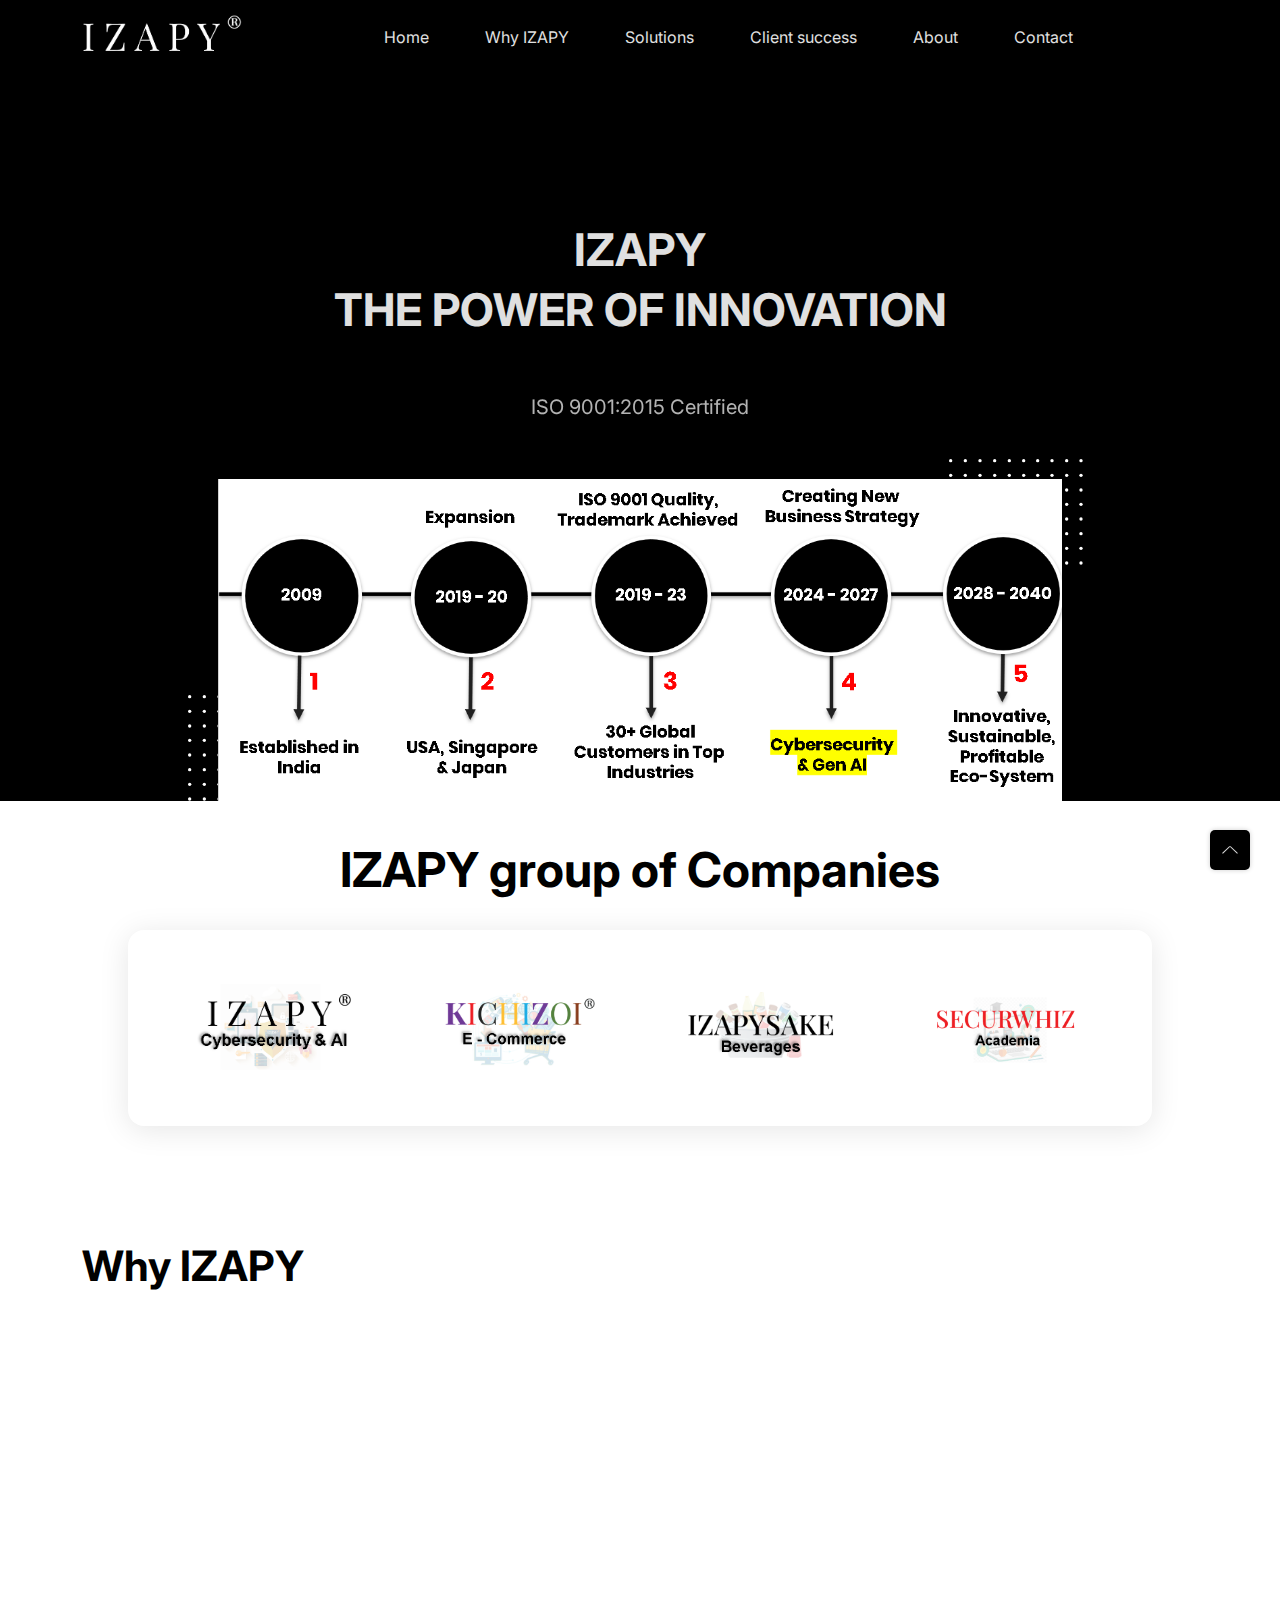
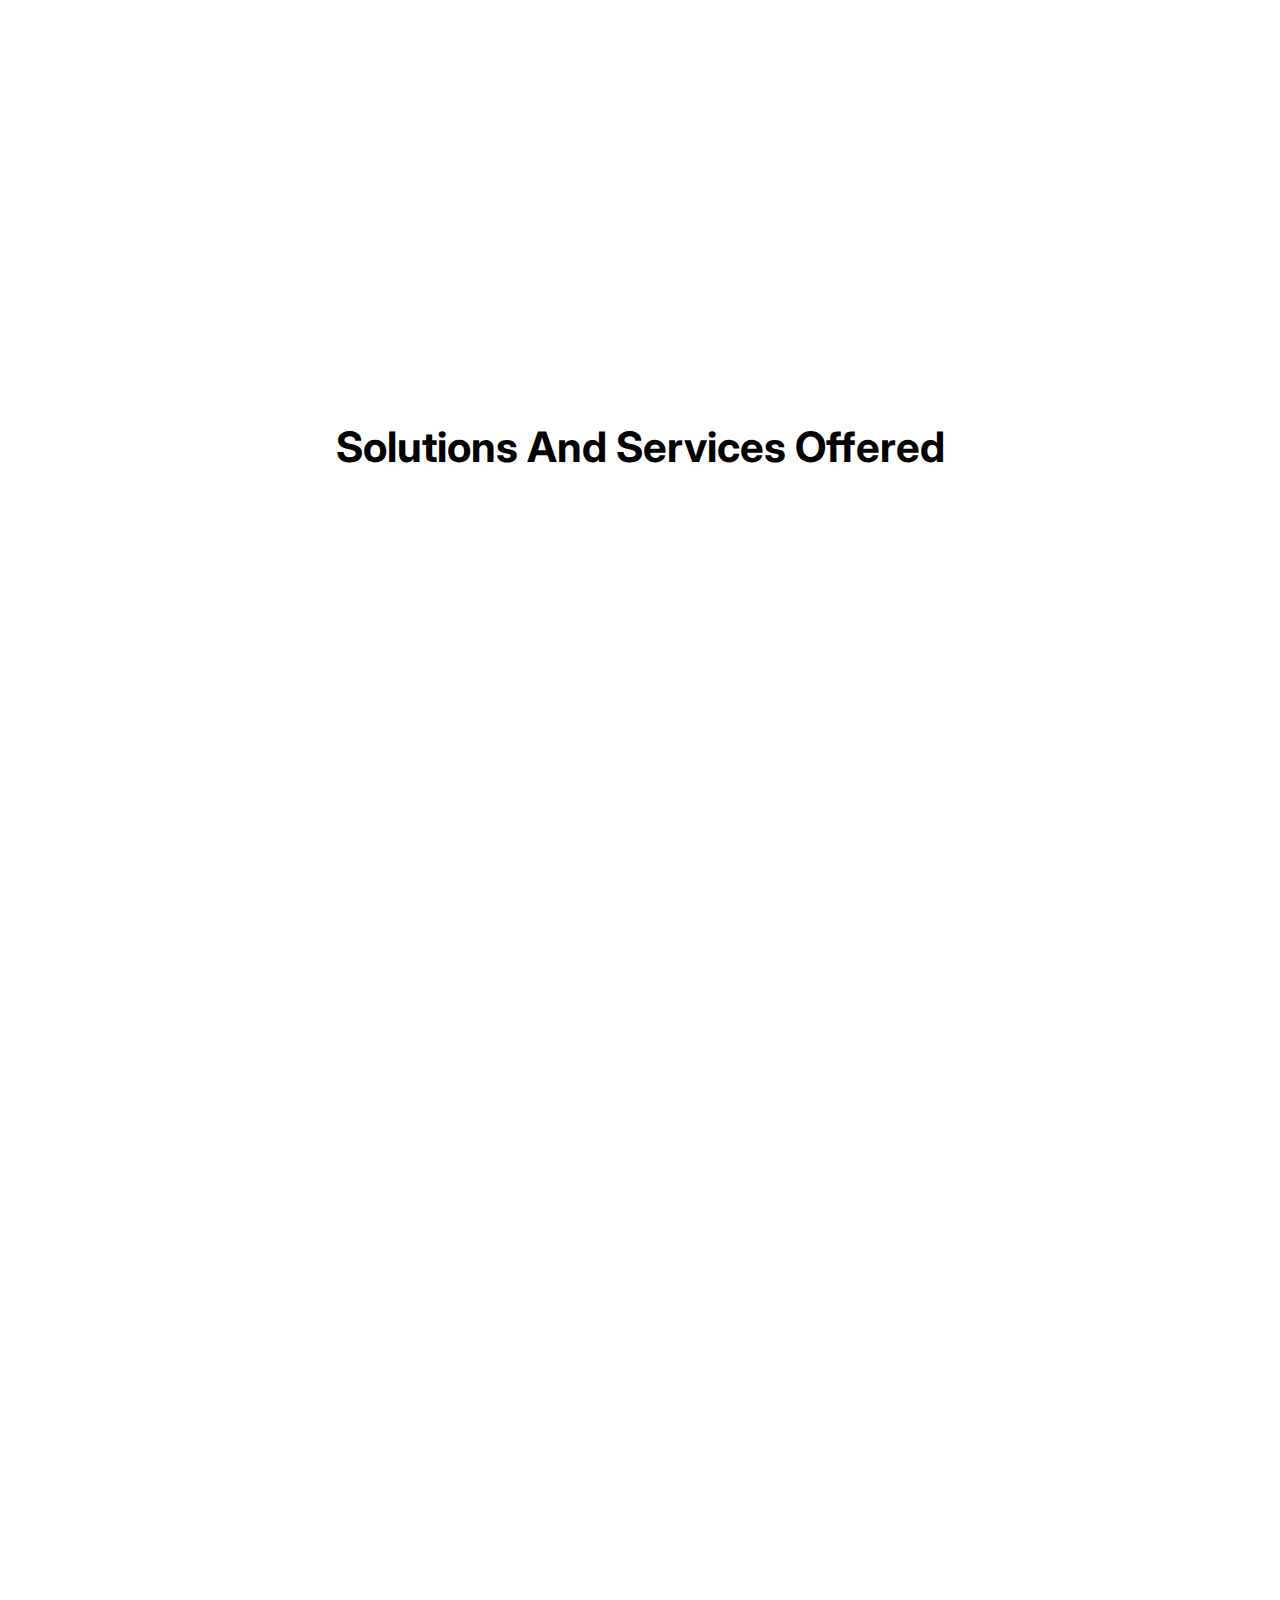
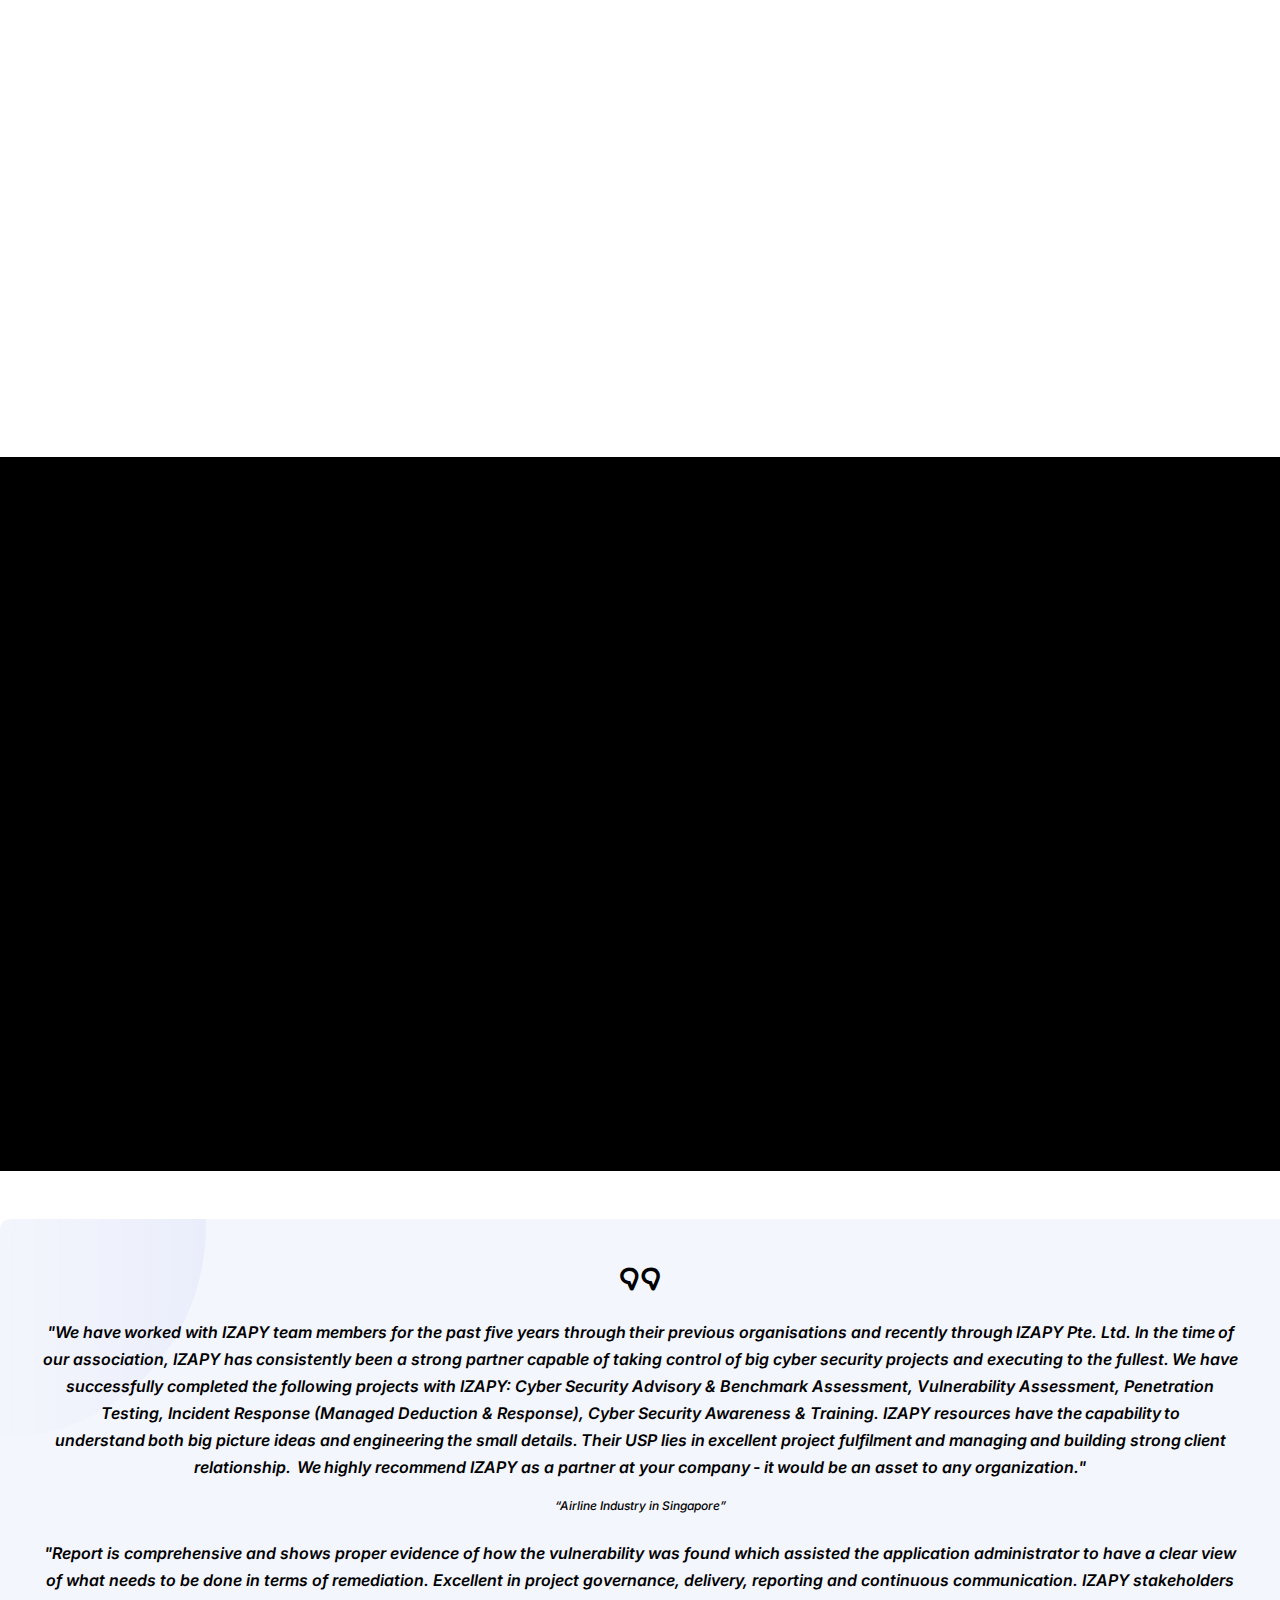
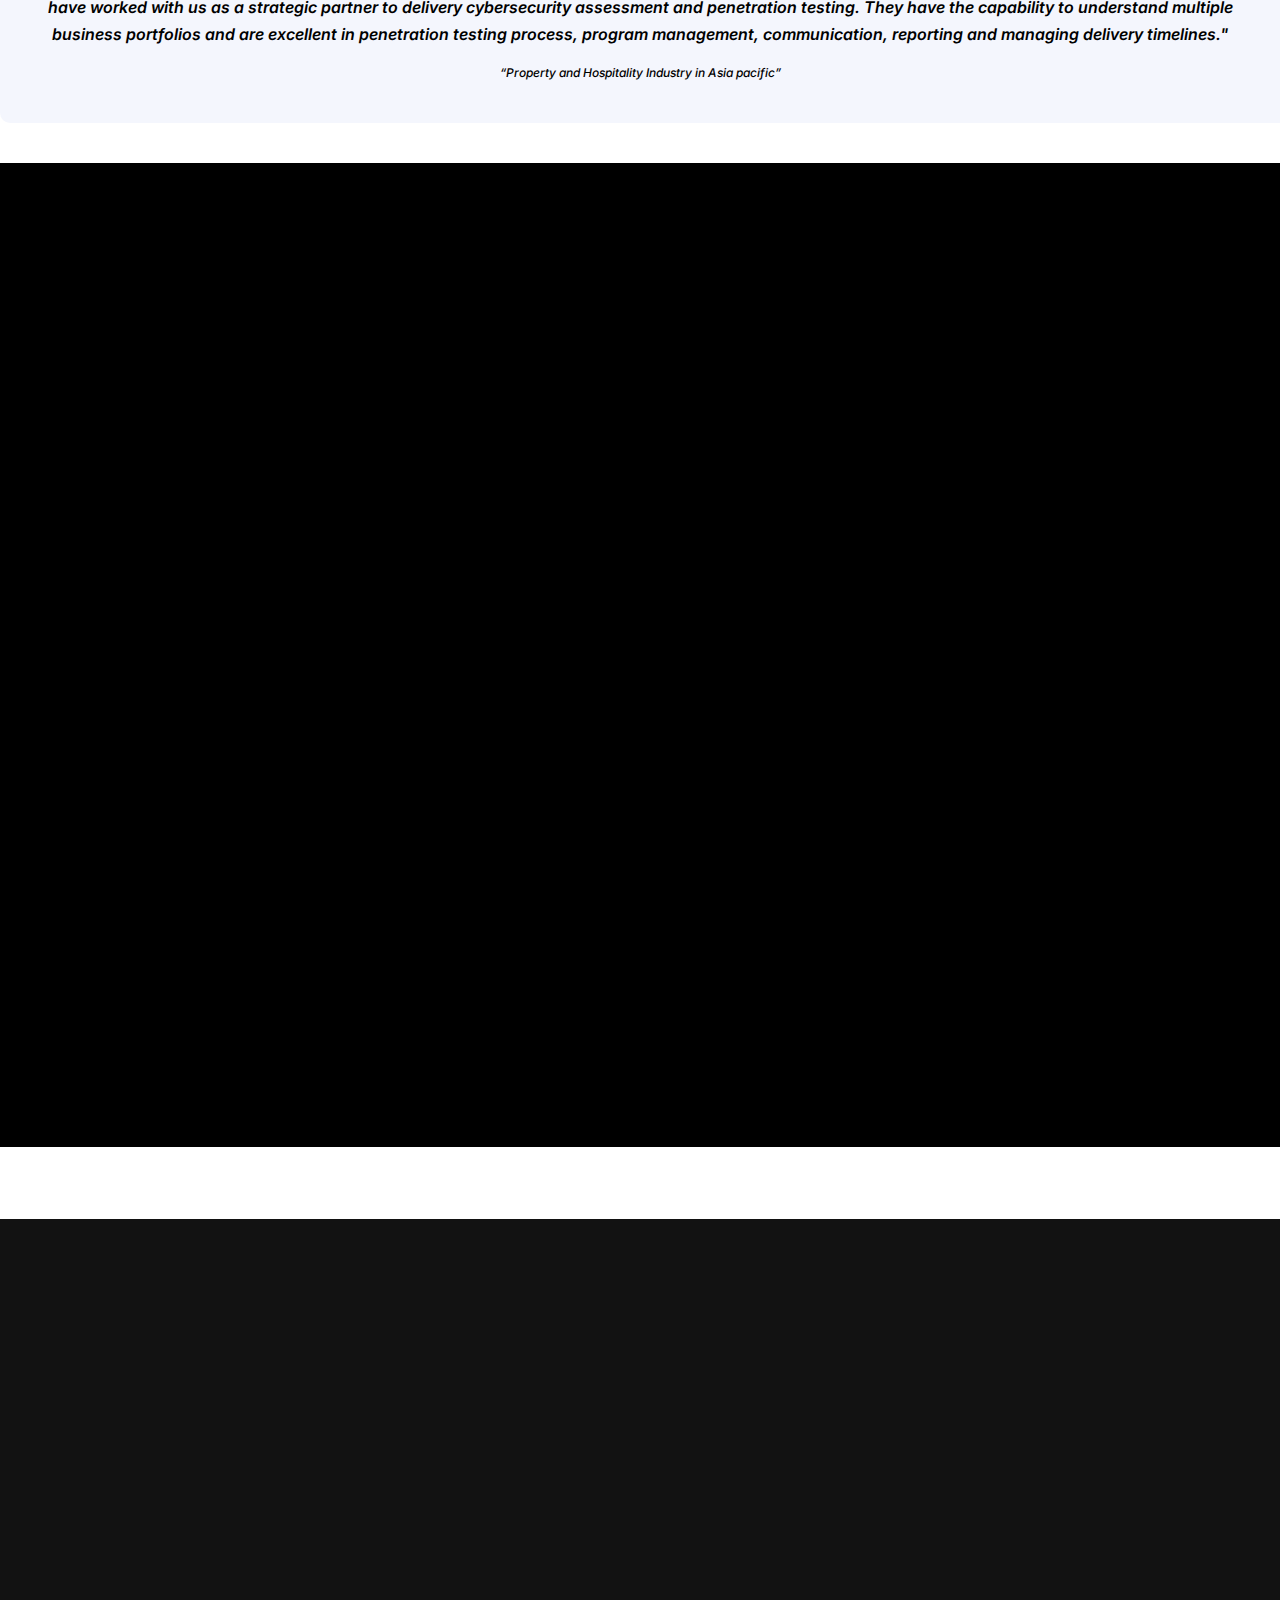
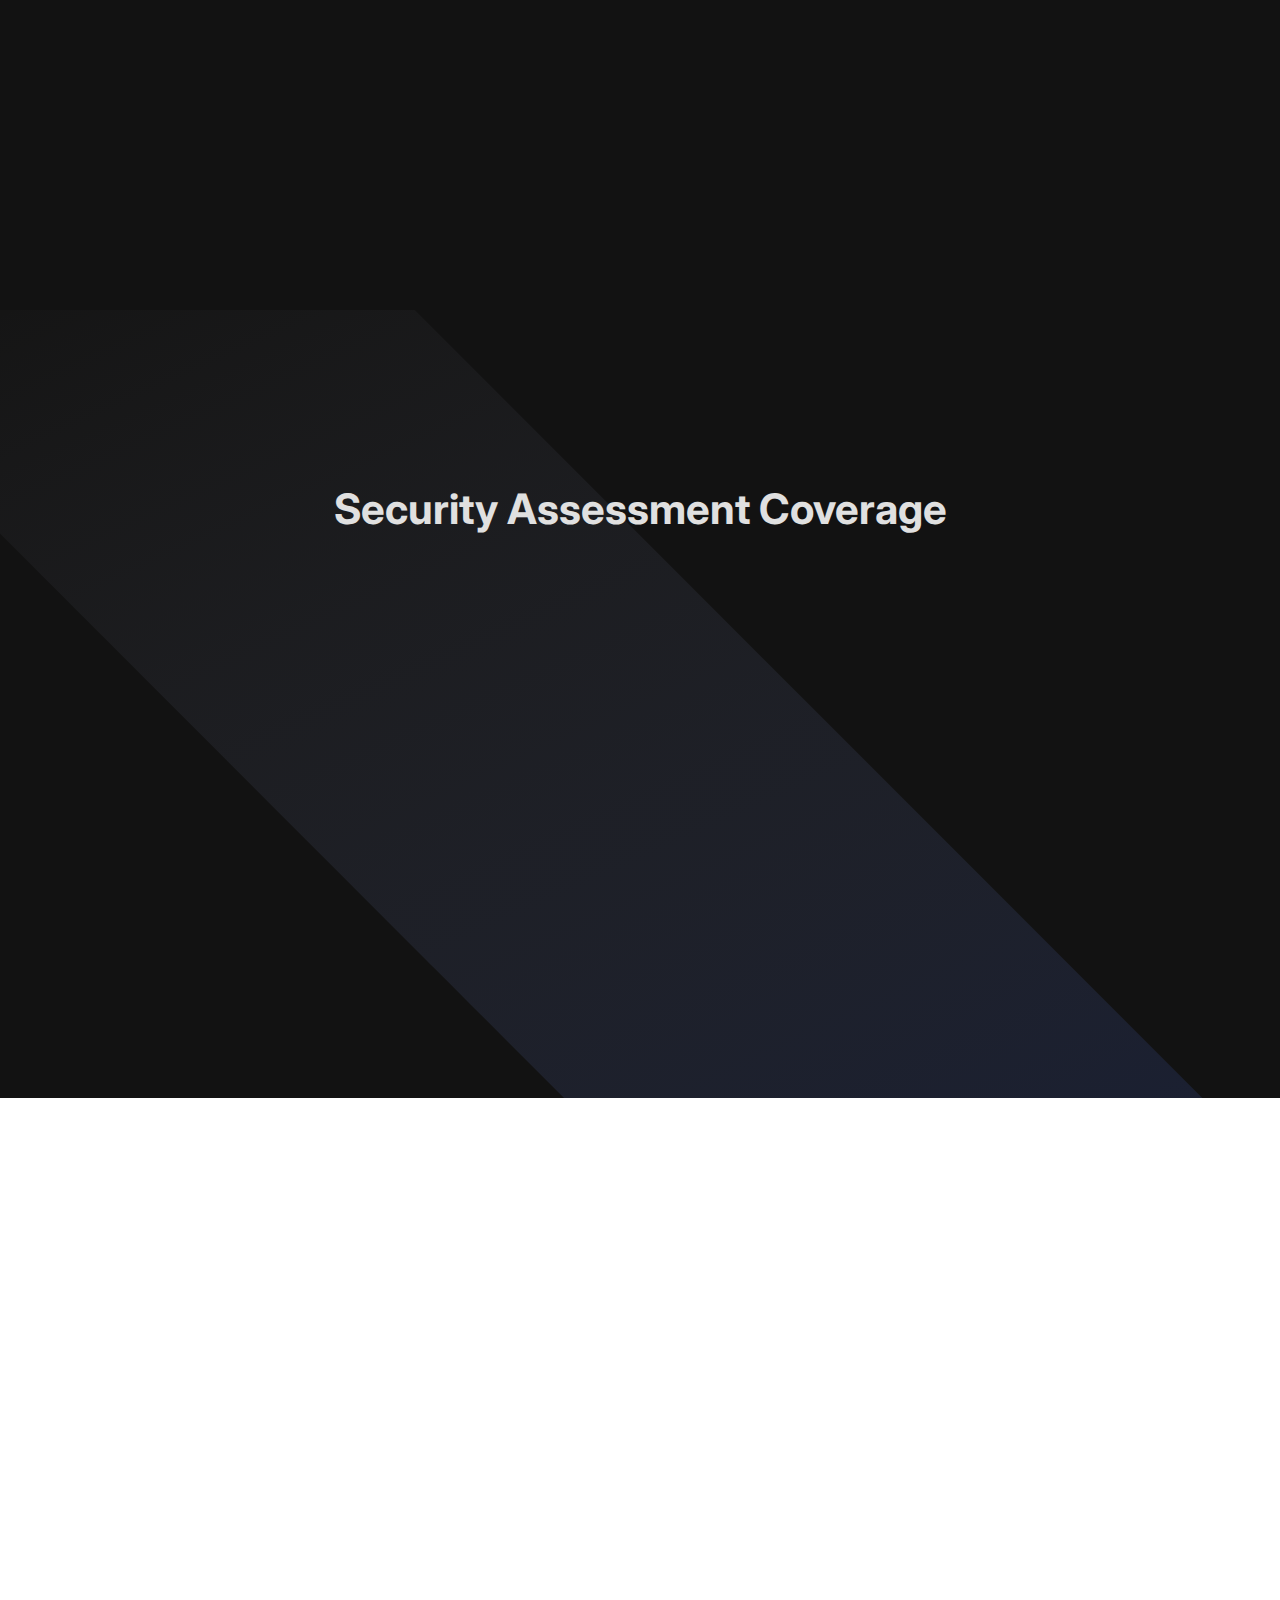
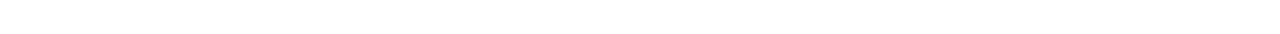
==== commit 58649f06: "Add files via upload" ====
--- a/index.html
+++ b/index.html
@@ -1,45 +1,14 @@
-<!-- =========
-
-	Template Name: Play
-	Author: UIdeck
-	Author URI: https://uideck.com/
-	Support: https://uideck.com/support/
-	Version: 1.1
-
-========== -->
-
 <!DOCTYPE html>
 <html lang="en">
   <head>
     <meta charset="UTF-8" />
     <meta http-equiv="X-UA-Compatible" content="IE=edge" />
     <meta name="viewport" content="width=device-width, initial-scale=1.0" />
-    <title>Play | Free Startup and SaaS Landing Page Template by UIdeck</title>
+    <title>IZAPY</title>
 
     <!-- Primary Meta Tags -->
-<meta name="title" content="Play - Free Open Source HTML Bootstrap Template by UIdeck">
-<meta name="description" content="Play - Free Open Source HTML Bootstrap Template by UIdeck Team">
-
-<!-- Open Graph / Facebook -->
-<meta property="og:type" content="website">
-<meta property="og:url" content="https://uideck.com/play/">
-<meta property="og:title" content="Play - Free Open Source HTML Bootstrap Template by UIdeck">
-<meta property="og:description" content="Play - Free Open Source HTML Bootstrap Template by UIdeck Team">
-<meta property="og:image" content="https://uideck.com/wp-content/uploads/2021/09/play-meta-bs.jpg">
-
-<!-- Twitter -->
-<meta property="twitter:card" content="summary_large_image">
-<meta property="twitter:url" content="https://uideck.com/play/">
-<meta property="twitter:title" content="Play - Free Open Source HTML Bootstrap Template by UIdeck">
-<meta property="twitter:description" content="Play - Free Open Source HTML Bootstrap Template by UIdeck Team">
-<meta property="twitter:image" content="https://uideck.com/wp-content/uploads/2021/09/play-meta-bs.jpg">
-
-    <!--====== Favicon Icon ======-->
-    <link
-      rel="shortcut icon"
-      href="assets/images/favicon.svg"
-      type="image/svg"
-    />
+<meta name="title" content="IZAPY">
+
 
     <!-- ===== All CSS files ===== -->
     <link rel="stylesheet" href="assets/css/bootstrap.min.css" />
@@ -55,7 +24,7 @@
           <div class="col-lg-12">
             <nav class="navbar navbar-expand-lg">
               <a class="navbar-brand" href="index.html">
-                <img src="assets/images/logo/logo.svg" alt="Logo" />
+                <img src="./assets/images/logo/download77777-removebg-preview.png" alt="Logo" />
               </a>
               <button class="navbar-toggler">
                 <span class="toggler-icon"> </span>
@@ -68,20 +37,25 @@
                   <li class="nav-item">
                     <a class="ud-menu-scroll" href="#home">Home</a>
                   </li>
+                  <li class="nav-item">
+                    <a class="ud-menu-scroll" href="#features">Why IZAPY</a>
+                  </li>
+                  <li class="nav-item">
+                    <a class="ud-menu-scroll" href="#testimonials">Solutions</a>
+                  </li>
+                  <li class="nav-item">
+                    <a class="ud-menu-scroll" href="#hj">Client success</a>
+                  </li>
 
                   <li class="nav-item">
                     <a class="ud-menu-scroll" href="#about">About</a>
                   </li>
+                  
+                  
                   <li class="nav-item">
-                    <a class="ud-menu-scroll" href="#pricing">Pricing</a>
-                  </li>
-                  <li class="nav-item">
-                    <a class="ud-menu-scroll" href="#team">Team</a>
-                  </li>
-                  <li class="nav-item">
-                    <a class="ud-menu-scroll" href="#contact">Contact</a>
-                  </li>
-                  <li class="nav-item nav-item-has-children">
+                    <a class="ud-menu-scroll" href="#ct">Contact</a>
+                  </li>
+                  <!--<li class="nav-item nav-item-has-children">
                     <a href="javascript:void(0)"> Pages </a>
                     <ul class="ud-submenu">
                       <li class="ud-submenu-item">
@@ -118,18 +92,11 @@
                         <a href="404.html" class="ud-submenu-link">404 Page</a>
                       </li>
                     </ul>
-                  </li>
+                  </li>--->
                 </ul>
               </div>
 
-              <div class="navbar-btn d-none d-sm-inline-block">
-                <a href="login.html" class="ud-main-btn ud-login-btn">
-                  Sign In
-                </a>
-                <a class="ud-main-btn ud-white-btn" href="javascript:void(0)">
-                  Sign Up
-                </a>
-              </div>
+            
             </nav>
           </div>
         </div>
@@ -144,13 +111,12 @@
           <div class="col-lg-12">
             <div class="ud-hero-content wow fadeInUp" data-wow-delay=".2s">
               <h1 class="ud-hero-title">
-                Open-Source Web Template for SaaS, Startup, Apps, and More
+                IZAPY<br>THE POWER OF INNOVATION
               </h1>
               <p class="ud-hero-desc">
-                Multidisciplinary Web Template Built with Your Favourite
-                Technology - HTML Bootstrap, Tailwind and React NextJS.
+                ISO 9001:2015 Certified​
               </p>
-              <ul class="ud-hero-buttons">
+              <!--<ul class="ud-hero-buttons">
                 <li>
                   <a href="" rel="nofollow noopener" target="_blank" class="ud-main-btn ud-white-btn">
                     Download Now
@@ -161,16 +127,16 @@
                     Learn More <i class="lni lni-arrow-right"></i>
                   </a>
                 </li>
-              </ul>
-            </div>
-            <div
+              </ul>-->
+            </div><br>
+            <!---<div
               class="ud-hero-brands-wrapper wow fadeInUp"
               data-wow-delay=".3s"
             >
-              <img src="assets/images/hero/brand.svg" alt="brand" />
-            </div>
+              <img src="" alt="brand" />
+            </div>-->
             <div class="ud-hero-image wow fadeInUp" data-wow-delay=".25s">
-              <img src="assets/images/hero/hero-image.svg" alt="hero-image" />
+              <img src="assets/images/hero/Screenshot 2025-02-18 101212.png" alt="hero-image" />
               <img
                 src="assets/images/hero/dotted-shape.svg"
                 alt="shape"
@@ -187,6 +153,88 @@
       </div>
     </section>
     <!-- ====== Hero End ====== -->
+
+
+
+    <section>
+      <h1>IZAPY group of Companies</h1> <br>
+      <div class="slider">
+          <div class="slider-items">
+              
+              
+              
+              <img src="assets/images/hero/Screenshot 2025-02-12 001932.png"
+                  alt="">
+              <img src="assets/images/hero/Screenshot 2025-02-12 002028.png"
+                  alt="">
+              <img src="assets/images/hero/Screenshot 2025-02-12 002052.png"
+                  alt="">
+              <img src="assets/images/hero/Screenshot 2025-02-12 002118.png"
+                  alt="">
+
+          </div>
+      </div>
+
+  </section>
+  <style>section {
+    display: grid;
+    place-items: center;
+}
+
+h1 {
+    font-size: 3rem;
+    padding: 20px;
+    margin: 20px 0px;
+}
+
+.slider {
+    display: flex;
+    justify-content: center;
+    align-items: center;
+    height: 150%;
+    width: 80%;
+    overflow: hidden;
+    background: rgb(255, 255, 255);
+    border-radius: 16px;
+    box-shadow: 0 4px 30px rgba(0, 0, 0, 0.1);
+    backdrop-filter: blur(7.4px);
+    -webkit-backdrop-filter: blur(7.4px);
+    border: 1px solid rgba(255, 255, 255, 0.4);
+}
+
+.slider-items {
+    display: flex;
+    justify-content: center;
+    align-items: center;
+    gap: 40px;
+    animation: scrolling 20s linear infinite;
+
+}
+
+@keyframes scrolling {
+
+    0% {
+        transform: translateX(80%);
+    }
+
+    100% {
+        transform: translateX(-20%);
+    }
+}
+
+.slider-items img {
+    width: 16%;
+    margin: 20px;
+
+}</style>
+
+
+
+
+
+
+
+
 
     <!-- ====== Features Start ====== -->
     <section id="features" class="ud-features">
@@ -194,11 +242,10 @@
         <div class="row">
           <div class="col-lg-12">
             <div class="ud-section-title">
-              <span>Features</span>
-              <h2>Main Features of Play</h2>
+              <span></span>
+              <h2>Why IZAPY</h2>
               <p>
-                There are many variations of passages of Lorem Ipsum available
-                but the majority have suffered alteration in some form.
+                
               </p>
             </div>
           </div>
@@ -207,15 +254,15 @@
           <div class="col-xl-3 col-lg-3 col-sm-6">
             <div class="ud-single-feature wow fadeInUp" data-wow-delay=".1s">
               <div class="ud-feature-icon">
-                <i class="lni lni-gift"></i>
+                <i class="lni lni-database"></i>
               </div>
               <div class="ud-feature-content">
-                <h3 class="ud-feature-title">Free and Open-Source</h3>
+                <h3 class="ud-feature-title">Gold Standard: Fagan Style Inspection</h3>
+                <h3 class="ud-feature-title">Advanced Methodologies OSSTMM, PTES, STRIDE</h3>
                 <p class="ud-feature-desc">
-                  Lorem Ipsum is simply dummy text of the printing and industry.
                 </p>
                 <a href="javascript:void(0)" class="ud-feature-link">
-                  Learn More
+                  
                 </a>
               </div>
             </div>
@@ -223,15 +270,16 @@
           <div class="col-xl-3 col-lg-3 col-sm-6">
             <div class="ud-single-feature wow fadeInUp" data-wow-delay=".15s">
               <div class="ud-feature-icon">
-                <i class="lni lni-move"></i>
+                <i class="lni lni-joomla"></i>
               </div>
               <div class="ud-feature-content">
-                <h3 class="ud-feature-title">Multipurpose Template</h3>
+                <h3 class="ud-feature-title">Industry standards OWASP, NIST, FIPS 140, SANS, UL, OPC UA, ISA99/95</h3>
+                <h3 class="ud-feature-title">Contributed a lot to community for the past 10 years</h3>
                 <p class="ud-feature-desc">
-                  Lorem Ipsum is simply dummy text of the printing and industry.
+                  
                 </p>
                 <a href="javascript:void(0)" class="ud-feature-link">
-                  Learn More
+                  
                 </a>
               </div>
             </div>
@@ -239,15 +287,17 @@
           <div class="col-xl-3 col-lg-3 col-sm-6">
             <div class="ud-single-feature wow fadeInUp" data-wow-delay=".2s">
               <div class="ud-feature-icon">
-                <i class="lni lni-layout"></i>
+                <i class="lni lni-lock"></i>
               </div>
               <div class="ud-feature-content">
-                <h3 class="ud-feature-title">High-quality Design</h3>
+                <h3 class="ud-feature-title">CISSP’s, OSCP’s, WH-Hackers under one umbrella.</h3>
+                
+                <h3 class="ud-feature-title">Continuous collaborations with Level 5 Companies</h3>
                 <p class="ud-feature-desc">
-                  Lorem Ipsum is simply dummy text of the printing and industry.
+                  
                 </p>
                 <a href="javascript:void(0)" class="ud-feature-link">
-                  Learn More
+                
                 </a>
               </div>
             </div>
@@ -258,12 +308,14 @@
                 <i class="lni lni-layers"></i>
               </div>
               <div class="ud-feature-content">
-                <h3 class="ud-feature-title">All Essential Elements</h3>
+                <h3 class="ud-feature-title">Member for Data Security Council of India(NASSCOM INDIA)</h3>
+                <h3 class="ud-feature-title">Partnered with Center for Development of Advance Computer (C-DAC) for
+                  Cyber Security</h3>
                 <p class="ud-feature-desc">
-                  Lorem Ipsum is simply dummy text of the printing and industry.
+                  
                 </p>
                 <a href="javascript:void(0)" class="ud-feature-link">
-                  Learn More
+                  
                 </a>
               </div>
             </div>
@@ -271,40 +323,460 @@
         </div>
       </div>
     </section>
+
+    <!-------------->
+
+<!-- ====== Testimonials Start ====== -->
+<section id="testimonials" class="ud-testimonials">
+  <div class="container">
+    <div class="row">
+      <div class="col-lg-12">
+        <div class="ud-section-title mx-auto text-center">
+          <span></span>
+          <h2>Solutions And Services Offered</h2>
+          <p>
+            
+          </p>
+        </div>
+      </div>
+    </div>
+
+    <div class="row">
+      <div class="col-lg-4 col-md-6">
+        <div
+          class="ud-single-testimonial wow fadeInUp"
+          data-wow-delay=".1s"
+        >
+          <div class="ud-testimonial-ratings">
+            <i class="lni lni-star-filled"></i>
+            <i class="lni lni-star-filled"></i>
+            <i class="lni lni-star-filled"></i>
+            <i class="lni lni-star-filled"></i>
+            <i class="lni lni-star-filled"></i>
+          </div>
+          <div class="ud-testimonial-content">
+            <p>
+              1.SD-WAN Engineering & Managed Solutions<br>
+              2.IT & Cyber Security digital transformation assessment<br>
+            </p>
+          </div>
+          <div class="ud-testimonial-info">
+           
+            <div class="ud-testimonial-meta">
+              <h4>Digital Transformation Solutions</h4><br><br>
+              <p></p>
+            </div>
+          </div>
+        </div>
+      </div>
+      <div class="col-lg-4 col-md-6">
+        <div
+          class="ud-single-testimonial wow fadeInUp"
+          data-wow-delay=".2s"
+        >
+          <div class="ud-testimonial-ratings">
+            <i class="lni lni-star-filled"></i>
+            <i class="lni lni-star-filled"></i>
+            <i class="lni lni-star-filled"></i>
+            <i class="lni lni-star-filled"></i>
+            <i class="lni lni-star-filled"></i>
+          </div>
+          <div class="ud-testimonial-content">
+            <p>
+              1.Inside threat intelligence assessment and engineering<br>
+2.Threat intelligence and cyber forensics solution
+            </p>
+          </div>
+          <div class="ud-testimonial-info">
+            
+            <div class="ud-testimonial-meta">
+              <h4>Threat Intelligence Engineering & Operations Solutions</h4>
+              <p></p>
+            </div>
+          </div>
+        </div>
+      </div>
+
+
+
+      <div class="col-lg-4 col-md-6">
+        <div
+          class="ud-single-testimonial wow fadeInUp"
+          data-wow-delay=".2s"
+        >
+          <div class="ud-testimonial-ratings">
+            <i class="lni lni-star-filled"></i>
+            <i class="lni lni-star-filled"></i>
+            <i class="lni lni-star-filled"></i>
+            <i class="lni lni-star-filled"></i>
+            <i class="lni lni-star-filled"></i>
+          </div>
+          <div class="ud-testimonial-content">
+            <p>
+              1.PCI-DSS Training and Certification<br>
+              2.PCI-DSS implementation, SWIFT Audit, ASV scan
+            </p>
+          </div>
+          <div class="ud-testimonial-info">
+            
+            <div class="ud-testimonial-meta">
+              <h4>PCI-DSS Engineering & Operations Solutions</h4><br><br>
+              <p></p>
+            </div>
+          </div>
+        </div>
+      </div>
+
+      
+      <div class="col-lg-4 col-md-6">
+        <div
+          class="ud-single-testimonial wow fadeInUp"
+          data-wow-delay=".15s"
+        >
+          <div class="ud-testimonial-ratings">
+            <i class="lni lni-star-filled"></i>
+            <i class="lni lni-star-filled"></i>
+            <i class="lni lni-star-filled"></i>
+            <i class="lni lni-star-filled"></i>
+            <i class="lni lni-star-filled"></i>
+          </div>
+          <div class="ud-testimonial-content">
+            <p>
+              1.Custom built managed security services<br>
+2.SOC Security operations centre<br>
+3.Incident management engineering and operations<br>
+4.Emergency response solutions<br>
+            </p>
+          </div>
+          <div class="ud-testimonial-info">
+           
+            <div class="ud-testimonial-meta">
+              <h4>Continuous Security Services 24 x 7</h4><br><br><br><br><br>
+              <p></p>
+            </div>
+          </div>
+        </div>
+      </div>
+
+      <div class="col-lg-4 col-md-6">
+        <div
+          class="ud-single-testimonial wow fadeInUp"
+          data-wow-delay=".2s"
+        >
+          <div class="ud-testimonial-ratings">
+            <i class="lni lni-star-filled"></i>
+            <i class="lni lni-star-filled"></i>
+            <i class="lni lni-star-filled"></i>
+            <i class="lni lni-star-filled"></i>
+            <i class="lni lni-star-filled"></i>
+          </div>
+          <div class="ud-testimonial-content">
+            <p>
+              1.IoT & Smart Devices Penetration Testing<br>
+2.Mobile & Web Application Penetration Testing<br>
+3.Networks & Systems Penetration Testing<br>
+4.API & Cloud environment Penetration Testings<br>
+5.Email phishing testing<br>
+6.Wi-Fi Penetration Testing<br>
+7.Source code review services
+            </p>
+          </div>
+          <div class="ud-testimonial-info">
+            
+            <div class="ud-testimonial-meta">
+              <h4>Vulnerability Assessment & Penetration Testing</h4>
+              <p></p>
+            </div>
+          </div>
+        </div>
+      </div>
+
+      <div class="col-lg-4 col-md-6">
+        <div
+          class="ud-single-testimonial wow fadeInUp"
+          data-wow-delay=".2s"
+        >
+          <div class="ud-testimonial-ratings">
+            <i class="lni lni-star-filled"></i>
+            <i class="lni lni-star-filled"></i>
+            <i class="lni lni-star-filled"></i>
+            <i class="lni lni-star-filled"></i>
+            <i class="lni lni-star-filled"></i>
+          </div>
+          <div class="ud-testimonial-content">
+            <p>
+              1.Cyber security gap and benchmark assessment<br>
+2.DevOps Security solutions<br>
+3.Cyber Security Training<br>
+4.Regulatory and Privacy gap assessment<br>
+5.Audit and assessment services<br>
+6.Insider threat assessment<br>
+            </p>
+          </div>
+          <div class="ud-testimonial-info">
+            
+            <div class="ud-testimonial-meta">
+              <h4>Cyber Security Advisory</h4><br><br>
+              <p></p>
+            </div>
+          </div>
+        </div>
+      </div>
+
+    </div>
+    <div class="row">
+      <div class="col-lg-12">
+        <div class="ud-brands wow fadeInUp" data-wow-delay=".2s">
+          <div class="ud-section-title mx-auto text-center">
+            <span></span>
+            <h2>Our Credentials And Research</h2>
+            <p>
+              
+            </p>
+          </div>
+          <div class="ud-brands-logo">
+            <div class="ud-single-logo">
+              <img src="assets/images/brands/Screenshot 2025-02-05 003535.png" alt="ayroui" />
+            </div>
+            <div class="ud-single-logo">
+              <img src="assets/images/brands/Screenshot 2025-02-05 003608.png" alt="uideck" />
+            </div>
+            <div class="ud-single-logo">
+              <img
+                src="assets/images/brands/Screenshot 2025-02-05 003629.png"
+                alt="graygrids"
+              />
+            </div>
+            <div class="ud-single-logo">
+              <img
+                src="assets/images/brands/Screenshot 2025-02-05 004303.png"
+                alt="lineicons"
+              />
+            </div>
+            <div class="ud-single-logo">
+              <img
+                src="assets/images/brands/Screenshot 2025-02-05 003651.png"
+                alt="lineicons"
+              />
+            </div><div class="ud-single-logo">
+              <img
+                src="assets/images/brands/Screenshot 2025-02-05 003707.png"
+                alt="lineicons"
+              />
+            </div><div class="ud-single-logo">
+              <img
+                src="assets/images/brands/Screenshot 2025-02-05 003728.png"
+                alt="lineicons"
+              />
+            </div><div class="ud-single-logo">
+              <img
+                src="assets/images/brands/Screenshot 2025-02-05 004217.png"
+                alt="lineicons"
+              />
+            </div><div class="ud-single-logo">
+              <img
+                src="assets/images/brands/Screenshot 2025-02-05 004230.png"
+                alt="lineicons"
+              />
+            </div><div class="ud-single-logo">
+              <img
+                src="assets/images/brands/Screenshot 2025-02-05 004239.png"
+                alt="lineicons"
+              />
+            </div>
+            <div class="ud-single-logo">
+              <img
+                src="assets/images/brands/Screenshot 2025-02-05 004250.png"
+                alt="ecommerce-html"
+              />
+            </div>
+            <div class="ud-single-logo">
+              <img
+                src="assets/images/brands/Screenshot 2025-02-05 004311.png"
+                alt="ecommerce-html"
+              />
+            </div>
+            <div class="ud-single-logo">
+              <img
+                src="assets/images/brands/Screenshot 2025-02-05 004321.png"
+                alt="ecommerce-html"
+              />
+            </div>
+            <div class="ud-single-logo">
+              <img
+                src="assets/images/brands/Screenshot 2025-02-18 192313.png"
+                alt="ecommerce-html"
+              />
+            </div>
+
+          </div>
+        </div>
+      </div>
+    </div>
+  </div>
+</section><br>
+<!-- ====== Testimonials End ====== -->
+
+
+
+
+
+    <!--------->
+
+
+
+    <section class="ud-hero" id="home">
+      <div class="container">
+        <div class="row">
+          <div class="col-lg-12">
+            <div class="ud-hero-content wow fadeInUp" data-wow-delay=".2s">
+              <h1 class="ud-hero-title">
+                Experience collaborating with <br>MNC</s>
+              </h1>
+              <p class="ud-hero-desc">
+                
+              </p>
+              <!--<ul class="ud-hero-buttons">
+                <li>
+                  <a href="" rel="nofollow noopener" target="_blank" class="ud-main-btn ud-white-btn">
+                    Download Now
+                  </a>
+                </li>
+                <li>
+                  <a href="" rel="nofollow noopener" target="_blank" class="ud-main-btn ud-link-btn">
+                    Learn More <i class="lni lni-arrow-right"></i>
+                  </a>
+                </li>
+              </ul>-->
+            </div><br>
+            <!---<div
+              class="ud-hero-brands-wrapper wow fadeInUp"
+              data-wow-delay=".3s"
+            >
+              <img src="" alt="brand" />
+            </div>-->
+            <div class="ud-hero-image wow fadeInUp" data-wow-delay=".25s">
+              <img src="assets/images/hero/Screenshot 2025-02-18 141224.png" alt="hero-image" />
+              <img
+                src="assets/images/hero/dotted-shape.svg"
+                alt="shape"
+                class="shape shape-1"
+              />
+              <img
+                src="assets/images/hero/dotted-shape.svg"
+                alt="shape"
+                class="shape shape-2"
+              />
+            </div>
+          </div>
+        </div>
+      </div>
+    </section><br><br>
+
+    <!----------->
+
+
+
+    <div class="ud-blog-quote" id="hj">
+      <i class="lni lni-quotation"></i>
+      <p>
+        "We have worked with IZAPY team members for the past five years through their previous organisations and recently through IZAPY Pte. Ltd. In the time of our association, IZAPY has consistently been a strong partner capable of taking control of big cyber security projects and executing to the fullest. We have successfully completed the following projects with IZAPY: Cyber Security Advisory & Benchmark Assessment, Vulnerability Assessment, Penetration Testing, Incident Response (Managed Deduction & Response), Cyber Security Awareness & Training. IZAPY resources have the capability to understand both big picture ideas and engineering the small details. Their USP lies in excellent project fulfilment and managing and building strong client relationship.  We highly recommend IZAPY as a partner at your company - it would be an asset to any organization."
+      </p>
+      <h6>“Airline Industry in Singapore”</h6><br>
+      
+      <p>
+        "Report is comprehensive and shows proper evidence of how the vulnerability was found which assisted the application administrator to have a clear view of what needs to be done in terms of remediation. Excellent in project governance, delivery, reporting and continuous communication. IZAPY stakeholders have worked with us as a strategic partner to delivery cybersecurity assessment and penetration testing. They have the capability to understand multiple business portfolios and are excellent in penetration testing process, program management, communication, reporting and managing delivery timelines."
+      </p>
+      <h6>“Property and Hospitality Industry in Asia pacific”</h6>
+
+
+    </div>
+
+    <!----->
+
+    
+    <section class="ud-hero" id="home">
+      <div class="container">
+        <div class="row">
+          <div class="col-lg-12">
+            <div class="ud-hero-content wow fadeInUp" data-wow-delay=".2s">
+              <h1 class="ud-hero-title">
+                Our Products – Cyber-ELINT​
+
+              </h1>
+              <p class="ud-hero-desc">
+                
+              </p>
+              <!--<ul class="ud-hero-buttons">
+                <li>
+                  <a href="" rel="nofollow noopener" target="_blank" class="ud-main-btn ud-white-btn">
+                    Download Now
+                  </a>
+                </li>
+                <li>
+                  <a href="" rel="nofollow noopener" target="_blank" class="ud-main-btn ud-link-btn">
+                    Learn More <i class="lni lni-arrow-right"></i>
+                  </a>
+                </li>
+              </ul>-->
+            </div><br>
+            <!---<div
+              class="ud-hero-brands-wrapper wow fadeInUp"
+              data-wow-delay=".3s"
+            >
+              <img src="" alt="brand" />
+            </div>-->
+            <div class="ud-hero-image wow fadeInUp" data-wow-delay=".25s">
+              <img src="assets/images/hero/Screenshot 2025-02-18 193043.png" alt="hero-image" />
+              <img
+                src="assets/images/hero/dotted-shape.svg"
+                alt="shape"
+                class="shape shape-1"
+              />
+              <img
+                src="assets/images/hero/dotted-shape.svg"
+                alt="shape"
+                class="shape shape-2"
+              />
+            </div>
+          </div>
+        </div>
+      </div>
+    </section><br><br><br>
+   
     <!-- ====== Features End ====== -->
 
+    
     <!-- ====== About Start ====== -->
     <section id="about" class="ud-about">
       <div class="container">
         <div class="ud-about-wrapper wow fadeInUp" data-wow-delay=".2s">
-          <div class="ud-about-content-wrapper">
-            <div class="ud-about-content">
-              <span class="tag">About Us</span>
-              <h2>Brilliant Toolkit to Build Nextgen Website Faster.</h2>
-              <p>
-                The main ‘thrust’ is to focus on educating attendees on how to
-                best protect highly vulnerable business applications with
-                interactive panel discussions and roundtables led by subject
-                matter experts.
-              </p>
-
-              <p>
-                The main ‘thrust’ is to focus on educating attendees on how to
-                best protect highly vulnerable business applications with
-                interactive panel.
-              </p>
-              <a href="javascript:void(0)" class="ud-main-btn">Learn More</a>
-            </div>
-          </div>
-          <div class="ud-about-image">
-            <img src="assets/images/about/about-image.svg" alt="about-image" />
+          <div class="ud-blog-quote">
+            
+            <h6>“Leading provider of Cyber Security Solutions through Research”</h6><br>
+            <p style="text-align: justify;">
+              Envisioned in 2009 and founded in 2019, IZAPY has been established with the dream of bringing cyber security expertise and awareness to all kinds of businesses along with establishing our unique model of Cyber Security as a Service and training and developing the next generation through active participation with universities with our research lab.
+
+
+IZAPY has registered offices in 3 countries viz USA, India and Singapore. We provide IT and cyber security solutions and services to 50+ prospects and customers of varying sizes, including enterprises, non-profit organizations, educational institutions and government agencies. Our commitment is to create meaningful partnerships, giving our customers direct, open engagement to ensure a successful engagement and to promote confidence as they move their security programs forward.
+
+
+Since the beginning of the year, we have successfully delivered projects in Singapore, Hong Kong, India and Japan for top-tier level enterprises. We are also working with niche Cyber Security Technology products and research labs to provide cost-effective integrated solutions to customers.
+
+
+Envisioning the growing demand for Cyber knowledge and information, we are proactively working with Universities and Research Labs to custom-build trainings based on target audience and business functions.
+            </p>
+            
+          
+      
+      
           </div>
         </div>
       </div>
     </section>
     <!-- ====== About End ====== -->
 
-    <!-- ====== Pricing Start ====== -->
+    <!-- ====== Pricing Start ====== 
     <section id="pricing" class="ud-pricing">
       <div class="container">
         <div class="row">
@@ -402,7 +874,7 @@
           </div>
         </div>
       </div>
-    </section>
+    </section>-->
     <!-- ====== Pricing End ====== -->
 
     <!-- ====== FAQ Start ====== -->
@@ -414,11 +886,10 @@
         <div class="row">
           <div class="col-lg-12">
             <div class="ud-section-title text-center mx-auto" id="ud-section-title">
-              <span>FAQ</span>
-              <h2>Any Questions? Answered</h2>
+              <span></span>
+              <h2>Security Assessment Coverage</h2>
               <p>
-                There are many variations of passages of Lorem Ipsum available
-                but the majority have suffered alteration in some form.
+                
               </p>
             </div>
           </div>
@@ -436,15 +907,20 @@
                   <span class="icon flex-shrink-0">
                     <i class="lni lni-chevron-down"></i>
                   </span>
-                  <span>How to use UIdeck?</span>
+                  <span> Web Application Security Assessment Coverage</span>
                 </button>
                 <div id="collapseOne" class="accordion-collapse collapse">
                   <div class="ud-faq-body">
-                    Lorem Ipsum is simply dummy text of the printing and
-                    typesetting industry. Lorem Ipsum has been the industry's
-                    standard dummy text ever since the 1500s, when an unknown
-                    printer took a galley of type and scrambled it to make a
-                    type specimen book.
+                    ❏ Attack Surface Detection<br>
+                    ❏ OWASP top 10 attacks<br>
+                    ❏ Bad Bot protection and spoofing<br>
+                    ❏ Content Encryption and authentication<br>
+                    ❏ DDoS strength (volumetric/non-volumetric attacks)<br>
+                    ❏ Data policy, monitoring and enforcement<br>
+                    ❏ Scraping, fuzzing, taint analysis, PoC’s.<br>
+                    ❏ CVE, CVSS, CWE, NVD, CAPEC, OVAL, CCE, XCCDF<br>
+                    ❏ Dependent libraries vulnerabilities - SANS 25<br>
+                    ❏ Million active scans, passive scans and responses<br>
                   </div>
                 </div>
               </div>
@@ -459,15 +935,21 @@
                   <span class="icon flex-shrink-0">
                     <i class="lni lni-chevron-down"></i>
                   </span>
-                  <span>How to download icons from Lineicons?</span>
+                  <span>Mobile App Security Assessment Coverage.</span>
                 </button>
                 <div id="collapseTwo" class="accordion-collapse collapse">
                   <div class="ud-faq-body">
-                    Lorem Ipsum is simply dummy text of the printing and
-                    typesetting industry. Lorem Ipsum has been the industry's
-                    standard dummy text ever since the 1500s, when an unknown
-                    printer took a galley of type and scrambled it to make a
-                    type specimen book.
+                    ❏ API and Database Integration<br>
+❏ Encryption and data protection<br>
+❏ Authentication (AI, Face recog, FingerPrint, OTP)<br>
+❏ 2 Factor Authentication<br>
+❏ 3 Factor Authentication<br>
+❏ Application Signing (un/packing)<br>
+❏ Reverse Engineering<br>
+❏ Application Defined Permissions<br>
+❏ Real Device App Analysis (WiFI, BLE, IR, GPS, more)<br>
+❏ Emulated Device Dynamic Analysis<br>
+❏ Evaluation on Rooted Devices<br>
                   </div>
                 </div>
               </div>
@@ -482,15 +964,16 @@
                   <span class="icon flex-shrink-0">
                     <i class="lni lni-chevron-down"></i>
                   </span>
-                  <span>Is GrayGrids part of UIdeck?</span>
+                  <span>Product Security Assessment</span>
                 </button>
                 <div id="collapseThree" class="accordion-collapse collapse">
                   <div class="ud-faq-body">
-                    Lorem Ipsum is simply dummy text of the printing and
-                    typesetting industry. Lorem Ipsum has been the industry's
-                    standard dummy text ever since the 1500s, when an unknown
-                    printer took a galley of type and scrambled it to make a
-                    type specimen book.
+                    ❏ Desktop Software<br>
+                    ❏ Web Application<br>
+                    ❏ Cloud Software<br>
+                    ❏ Server Software<br>
+                    ❏ Hardware appliances<br>
+                    ❏ Mobile Devices<br>
                   </div>
                 </div>
               </div>
@@ -507,15 +990,18 @@
                   <span class="icon flex-shrink-0">
                     <i class="lni lni-chevron-down"></i>
                   </span>
-                  <span>Can I use this template for commercial project?</span>
+                  <span>IoT Security Assessment</span>
                 </button>
                 <div id="collapseFour" class="accordion-collapse collapse">
                   <div class="ud-faq-body">
-                    Lorem Ipsum is simply dummy text of the printing and
-                    typesetting industry. Lorem Ipsum has been the industry's
-                    standard dummy text ever since the 1500s, when an unknown
-                    printer took a galley of type and scrambled it to make a
-                    type specimen book.
+                    ❏ Consulting : Security recommendations at design state<br>
+                    ❏ Source code audit<br>
+                    ❏ Advanced penetration testing (device, application, network)<br>
+                    ❏ Wireless Protocols Risk Evaluation (WiFi, BLE, ZigBee, LTE, RF, etc.)<br>
+                    ❏ Intellectual property analysis<br>
+                    ❏ Portal/Platform/Product Security Assessment<br>
+                    ❏ Mobile applications security assessment<br>
+                    ❏ Real World Attack Simulation Testbed (Mirai, Loki, Satori, etc.)<br>
                   </div>
                 </div>
               </div>
@@ -530,202 +1016,34 @@
                   <span class="icon flex-shrink-0">
                     <i class="lni lni-chevron-down"></i>
                   </span>
-                  <span>Do you have plan releasing Play Pro?</span>
+                  <span> Secure Code Review</span>
                 </button>
                 <div id="collapseFive" class="accordion-collapse collapse">
                   <div class="ud-faq-body">
-                    Lorem Ipsum is simply dummy text of the printing and
-                    typesetting industry. Lorem Ipsum has been the industry's
-                    standard dummy text ever since the 1500s, when an unknown
-                    printer took a galley of type and scrambled it to make a
-                    type specimen book.
+                    ❏ Authentication reviews<br>
+                    ❏ Access Control Level Evaluation<br>
+                    ❏ Session Management reviews<br>
+                    ❏ Input and Output validation<br>
+                    ❏ Encryption Evaluation<br>
+                    ❏ Exceptions and Error Handling<br>
+                    ❏ Application Logging mechanism<br>
+                    ❏ Configurations and Deployment<br>
+                    ❏ Memory Management<br>
+                    ❏ Dependent Libraries<br>
+                    ❏ Logic and Design Evaluation<br>
                   </div>
                 </div>
               </div>
             </div>
-            <div class="ud-single-faq wow fadeInUp" data-wow-delay=".2s">
-              <div class="accordion">
-                <button
-                  class="ud-faq-btn collapsed"
-                  data-bs-toggle="collapse"
-                  data-bs-target="#collapseSix"
-                >
-                  <span class="icon flex-shrink-0">
-                    <i class="lni lni-chevron-down"></i>
-                  </span>
-                  <span>Where and how to host this template?</span>
-                </button>
-                <div id="collapseSix" class="accordion-collapse collapse">
-                  <div class="ud-faq-body">
-                    Lorem Ipsum is simply dummy text of the printing and
-                    typesetting industry. Lorem Ipsum has been the industry's
-                    standard dummy text ever since the 1500s, when an unknown
-                    printer took a galley of type and scrambled it to make a
-                    type specimen book.
-                  </div>
-                </div>
-              </div>
-            </div>
+            
           </div>
         </div>
       </div>
     </section>
     <!-- ====== FAQ End ====== -->
 
-    <!-- ====== Testimonials Start ====== -->
-    <section id="testimonials" class="ud-testimonials">
-      <div class="container">
-        <div class="row">
-          <div class="col-lg-12">
-            <div class="ud-section-title mx-auto text-center">
-              <span>Testimonials</span>
-              <h2>What our Customers Says</h2>
-              <p>
-                There are many variations of passages of Lorem Ipsum available
-                but the majority have suffered alteration in some form.
-              </p>
-            </div>
-          </div>
-        </div>
-
-        <div class="row">
-          <div class="col-lg-4 col-md-6">
-            <div
-              class="ud-single-testimonial wow fadeInUp"
-              data-wow-delay=".1s"
-            >
-              <div class="ud-testimonial-ratings">
-                <i class="lni lni-star-filled"></i>
-                <i class="lni lni-star-filled"></i>
-                <i class="lni lni-star-filled"></i>
-                <i class="lni lni-star-filled"></i>
-                <i class="lni lni-star-filled"></i>
-              </div>
-              <div class="ud-testimonial-content">
-                <p>
-                  “Our members are so impressed. It's intuitive. It's clean.
-                  It's distraction free. If you're building a community.
-                </p>
-              </div>
-              <div class="ud-testimonial-info">
-                <div class="ud-testimonial-image">
-                  <img
-                    src="assets/images/testimonials/author-01.png"
-                    alt="author"
-                  />
-                </div>
-                <div class="ud-testimonial-meta">
-                  <h4>Sabo Masties</h4>
-                  <p>Founder @UIdeck</p>
-                </div>
-              </div>
-            </div>
-          </div>
-          <div class="col-lg-4 col-md-6">
-            <div
-              class="ud-single-testimonial wow fadeInUp"
-              data-wow-delay=".15s"
-            >
-              <div class="ud-testimonial-ratings">
-                <i class="lni lni-star-filled"></i>
-                <i class="lni lni-star-filled"></i>
-                <i class="lni lni-star-filled"></i>
-                <i class="lni lni-star-filled"></i>
-                <i class="lni lni-star-filled"></i>
-              </div>
-              <div class="ud-testimonial-content">
-                <p>
-                  “Our members are so impressed. It's intuitive. It's clean.
-                  It's distraction free. If you're building a community.
-                </p>
-              </div>
-              <div class="ud-testimonial-info">
-                <div class="ud-testimonial-image">
-                  <img
-                    src="assets/images/testimonials/author-02.png"
-                    alt="author"
-                  />
-                </div>
-                <div class="ud-testimonial-meta">
-                  <h4>Margin Gesmu</h4>
-                  <p>Founder @Lineicons</p>
-                </div>
-              </div>
-            </div>
-          </div>
-          <div class="col-lg-4 col-md-6">
-            <div
-              class="ud-single-testimonial wow fadeInUp"
-              data-wow-delay=".2s"
-            >
-              <div class="ud-testimonial-ratings">
-                <i class="lni lni-star-filled"></i>
-                <i class="lni lni-star-filled"></i>
-                <i class="lni lni-star-filled"></i>
-                <i class="lni lni-star-filled"></i>
-                <i class="lni lni-star-filled"></i>
-              </div>
-              <div class="ud-testimonial-content">
-                <p>
-                  “Our members are so impressed. It's intuitive. It's clean.
-                  It's distraction free. If you're building a community.
-                </p>
-              </div>
-              <div class="ud-testimonial-info">
-                <div class="ud-testimonial-image">
-                  <img
-                    src="assets/images/testimonials/author-03.png"
-                    alt="author"
-                  />
-                </div>
-                <div class="ud-testimonial-meta">
-                  <h4>William Smith</h4>
-                  <p>Founder @GrayGrids</p>
-                </div>
-              </div>
-            </div>
-          </div>
-        </div>
-        <div class="row">
-          <div class="col-lg-12">
-            <div class="ud-brands wow fadeInUp" data-wow-delay=".2s">
-              <div class="ud-title">
-                <h6>Trusted and Used by</h6>
-              </div>
-              <div class="ud-brands-logo">
-                <div class="ud-single-logo">
-                  <img src="assets/images/brands/ayroui.svg" alt="ayroui" />
-                </div>
-                <div class="ud-single-logo">
-                  <img src="assets/images/brands/uideck.svg" alt="uideck" />
-                </div>
-                <div class="ud-single-logo">
-                  <img
-                    src="assets/images/brands/graygrids.svg"
-                    alt="graygrids"
-                  />
-                </div>
-                <div class="ud-single-logo">
-                  <img
-                    src="assets/images/brands/lineicons.svg"
-                    alt="lineicons"
-                  />
-                </div>
-                <div class="ud-single-logo">
-                  <img
-                    src="assets/images/brands/ecommerce-html.svg"
-                    alt="ecommerce-html"
-                  />
-                </div>
-              </div>
-            </div>
-          </div>
-        </div>
-      </div>
-    </section>
-    <!-- ====== Testimonials End ====== -->
-
-    <!-- ====== Team Start ====== -->
+    
+    <!-- ====== Team Start ======
     <section id="team" class="ud-team">
       <div class="container">
         <div class="row">
@@ -908,10 +1226,10 @@
           </div>
         </div>
       </div>
-    </section>
+    </section> -->
     <!-- ====== Team End ====== -->
 
-    <!-- ====== Contact Start ====== -->
+    <!-- ====== Contact Start ====== 
     <section id="contact" class="ud-contact">
       <div class="container">
         <div class="row align-items-center">
@@ -996,31 +1314,23 @@
           </div>
         </div>
       </div>
-    </section>
+    </section>-->
     <!-- ====== Contact End ====== -->
 
     <!-- ====== Footer Start ====== -->
-    <footer class="ud-footer wow fadeInUp" data-wow-delay=".15s">
-      <div class="shape shape-1">
-        <img src="assets/images/footer/shape-1.svg" alt="shape" />
-      </div>
-      <div class="shape shape-2">
-        <img src="assets/images/footer/shape-2.svg" alt="shape" />
-      </div>
-      <div class="shape shape-3">
-        <img src="assets/images/footer/shape-3.svg" alt="shape" />
-      </div>
+    <footer class="ud-footer wow fadeInUp" id="ct" data-wow-delay=".15s">
+      
       <div class="ud-footer-widgets">
         <div class="container">
           <div class="row">
             <div class="col-xl-3 col-lg-4 col-md-6">
               <div class="ud-widget">
                 <a href="index.html" class="ud-footer-logo">
-                  <img src="assets/images/logo/logo.svg" alt="logo" />
+                  <img src="assets/images/logo/download77777-removebg-preview.png" alt="logo" />
                 </a>
                 <p class="ud-widget-desc">
-                  We create digital experiences for brands and companies by
-                  using technology.
+                  “Security is our first 
+                  priority.“
                 </p>
                 <ul class="ud-widget-socials">
                   <li>
@@ -1028,206 +1338,123 @@
                       <i class="lni lni-facebook-filled"></i>
                     </a>
                   </li>
-                  <li>
-                    <a href="https://twitter.com/MusharofChy">
-                      <i class="lni lni-twitter-filled"></i>
-                    </a>
-                  </li>
+                  
                   <li>
                     <a href="https://twitter.com/MusharofChy">
                       <i class="lni lni-instagram-filled"></i>
                     </a>
                   </li>
-                  <li>
-                    <a href="https://twitter.com/MusharofChy">
-                      <i class="lni lni-linkedin-original"></i>
-                    </a>
-                  </li>
+                  
                 </ul>
               </div>
             </div>
 
             <div class="col-xl-2 col-lg-2 col-md-6 col-sm-6">
               <div class="ud-widget">
-                <h5 class="ud-widget-title">About Us</h5>
+                <h5 class="ud-widget-title">Singapore</h5>
                 <ul class="ud-widget-links">
                   <li>
-                    <a href="javascript:void(0)">Home</a>
-                  </li>
-                  <li>
-                    <a href="javascript:void(0)">Features</a>
-                  </li>
-                  <li>
-                    <a href="javascript:void(0)">About</a>
-                  </li>
-                  <li>
-                    <a href="javascript:void(0)">Testimonial</a>
+                    <a href="javascript:void(0)">
+                      IZAPY Pte Ltd, Singapore (Registered Office)</a>
+                  </li>
+                  <li>
+                    <a href="javascript:void(0)">77, HIGH STREET,</a>
+                  </li>
+                  <li>
+                    <a href="javascript:void(0)">#09-11, HIGH STREET PLAZA,</a>
+                  </li>
+                  <li>
+                    <a href="javascript:void(0)">SINGAPORE 179433</a>
+                  </li>
+                  <li>
+                    <a href="javascript:void(0)">Email: connect@izapy.com</a>
                   </li>
                 </ul>
               </div>
             </div>
             <div class="col-xl-2 col-lg-3 col-md-6 col-sm-6">
               <div class="ud-widget">
-                <h5 class="ud-widget-title">Features</h5>
+                <h5 class="ud-widget-title">India</h5>
                 <ul class="ud-widget-links">
                   <li>
-                    <a href="javascript:void(0)">How it works</a>
-                  </li>
-                  <li>
-                    <a href="javascript:void(0)">Privacy policy</a>
-                  </li>
-                  <li>
-                    <a href="javascript:void(0)">Terms of service</a>
-                  </li>
-                  <li>
-                    <a href="javascript:void(0)">Refund policy</a>
+                    <a href="javascript:void(0)">IZAPY India (Registered Office)</a>
+                  </li>
+                  <li>
+                    <a href="javascript:void(0)">Salarpuria, 5th Main, Sector 7,</a>
+                  </li>
+                  <li>
+                    <a href="javascript:void(0)">Bengaluru (Bangalore), India – 560102</a>
+                  </li>
+                  <li>
+                    <a href="javascript:void(0)">Email: sales@izapy.com</a>
                   </li>
                 </ul>
               </div>
             </div>
+            
             <div class="col-xl-2 col-lg-3 col-md-6 col-sm-6">
               <div class="ud-widget">
-                <h5 class="ud-widget-title">Our Products</h5>
+                <h5 class="ud-widget-title">USA</h5>
                 <ul class="ud-widget-links">
                   <li>
-                    <a
-                      href="https://lineicons.com/"
-                      rel="nofollow noopner"
-                      target="_blank"
-                      >Lineicons
-                    </a>
-                  </li>
-                  <li>
-                    <a
-                      href="https://ecommercehtml.com/"
-                      rel="nofollow noopner"
-                      target="_blank"
-                      >Ecommerce HTML</a
-                    >
-                  </li>
-                  <li>
-                    <a
-                      href="https://ayroui.com/"
-                      rel="nofollow noopner"
-                      target="_blank"
-                      >Ayro UI</a
-                    >
-                  </li>
-                  <li>
-                    <a
-                      href="https://graygrids.com/"
-                      rel="nofollow noopner"
-                      target="_blank"
-                      >Plain Admin</a
-                    >
+                    <a href="javascript:void(0)">
+                      IZAPY LLC (Registered Office)</a>
+                  </li>
+                  <li>
+                    <a href="javascript:void(0)">
+                      16192 Coastal Highway,
+                     </a>
+                  </li>
+                  <li>
+                    <a href="javascript:void(0)"> Lewes, Delaware 19958,
+                     </a>
+                  </li>
+                  <li>
+                    <a href="javascript:void(0)"> County of Sussex, USA
+                      </a>
+                  </li>
+                  <li>
+                    <a href="javascript:void(0)"> Email: business@izapy.com</a>
                   </li>
                 </ul>
               </div>
             </div>
-            <div class="col-xl-3 col-lg-6 col-md-8 col-sm-10">
+            <div class="col-xl-2 col-lg-3 col-md-6 col-sm-6">
               <div class="ud-widget">
-                <h5 class="ud-widget-title">Partners</h5>
-                <ul class="ud-widget-brands">
-                  <li>
-                    <a
-                      href="https://ayroui.com/"
-                      rel="nofollow noopner"
-                      target="_blank"
-                    >
-                      <img
-                        src="assets/images/footer/brands/ayroui.svg"
-                        alt="ayroui"
-                      />
-                    </a>
-                  </li>
-                  <li>
-                    <a
-                      href="https://ecommercehtml.com/"
-                      rel="nofollow noopner"
-                      target="_blank"
-                    >
-                      <img
-                        src="assets/images/footer/brands/ecommerce-html.svg"
-                        alt="ecommerce-html"
-                      />
-                    </a>
-                  </li>
-                  <li>
-                    <a
-                      href="https://graygrids.com/"
-                      rel="nofollow noopner"
-                      target="_blank"
-                    >
-                      <img
-                        src="assets/images/footer/brands/graygrids.svg"
-                        alt="graygrids"
-                      />
-                    </a>
-                  </li>
-                  <li>
-                    <a
-                      href="https://lineicons.com/"
-                      rel="nofollow noopner"
-                      target="_blank"
-                    >
-                      <img
-                        src="assets/images/footer/brands/lineicons.svg"
-                        alt="lineicons"
-                      />
-                    </a>
-                  </li>
-                  <li>
-                    <a
-                      href="https://uideck.com/"
-                      rel="nofollow noopner"
-                      target="_blank"
-                    >
-                      <img
-                        src="assets/images/footer/brands/uideck.svg"
-                        alt="uideck"
-                      />
-                    </a>
-                  </li>
-                  <li>
-                    <a
-                      href="https://tailwindtemplates.co/"
-                      rel="nofollow noopner"
-                      target="_blank"
-                    >
-                      <img
-                        src="assets/images/footer/brands/tailwindtemplates.svg"
-                        alt="tailwindtemplates"
-                      />
-                    </a>
+                <h5 class="ud-widget-title">Japan</h5>
+                <ul class="ud-widget-links">
+                  <li>
+                    <a href="javascript:void(0)">
+                      IZAPY Japan, 1-3-6,
+                     </a>
+                  </li>
+                  <li>
+                    <a href="javascript:void(0)"> Hamacho, Nihombashi,
+                     </a>
+                  </li>
+                  <li>
+                    <a href="javascript:void(0)"> Chuo-ku, Tokyo,
+                     </a>
+                  </li>
+                  <li>
+                    <a href="javascript:void(0)"> 103-0007, Japan
+                      
+                      </a>
+                  </li>
+                  <li>
+                    <a href="javascript:void(0)">
+                      
+                      Email: business@izapy.com</a>
                   </li>
                 </ul>
               </div>
             </div>
-          </div>
-        </div>
-      </div>
-      <div class="ud-footer-bottom">
-        <div class="container">
-          <div class="row">
-            <div class="col-md-8">
-              <ul class="ud-footer-bottom-left">
-                <li>
-                  <a href="javascript:void(0)">Privacy policy</a>
-                </li>
-                <li>
-                  <a href="javascript:void(0)">Support policy</a>
-                </li>
-                <li>
-                  <a href="javascript:void(0)">Terms of service</a>
-                </li>
-              </ul>
-            </div>
-            <div class="col-md-4">
-              <p class="ud-footer-bottom-right">
-                Designed and Developed by
-                <a href="https://uideck.com" rel="nofollow">UIdeck</a>
-              </p>
-            </div>
+            
+          </div>
+        </div>
+      </div>
+     
+            
           </div>
         </div>
       </div>
--- a/assets/css/ud-styles.css
+++ b/assets/css/ud-styles.css
@@ -13,8 +13,8 @@
 @import url("https://fonts.googleapis.com/css2?family=Inter:wght@200;300;400;500;600;700;800;900&display=swap");
 :root {
   --font: "Inter", sans-serif;
-  --body-color:#d4af37;
-  --heading-color: #000000;
+  --body-color:#000000;
+  --heading-color:  #000000;
   --primary-color:  #000000;
   --white: #e0e0e0;
 }
@@ -868,7 +868,7 @@
           box-shadow: 0px 0px 10px rgba(0, 0, 0, 0.3);
 }
 
-@media only screen and (min-width: 768px) and (max-width: 991px), (max-width: 767px) {
+@media only screen and (min-width: 108px) and (max-width: 991px), (max-width: 767px) {
   .ud-about-image {
     text-align: center;
   }
@@ -1364,7 +1364,7 @@
 }
 
 .ud-contact-title span {
-  color: var(--heading-color);
+  /* color: var(--heading-color); */
   font-weight: 600;
   font-size: 15px;
   margin-bottom: 20px;
@@ -1374,6 +1374,7 @@
   font-weight: 600;
   font-size: 35px;
   line-height: 41px;
+  color: black;
 }
 
 .ud-contact-info-wrapper {
